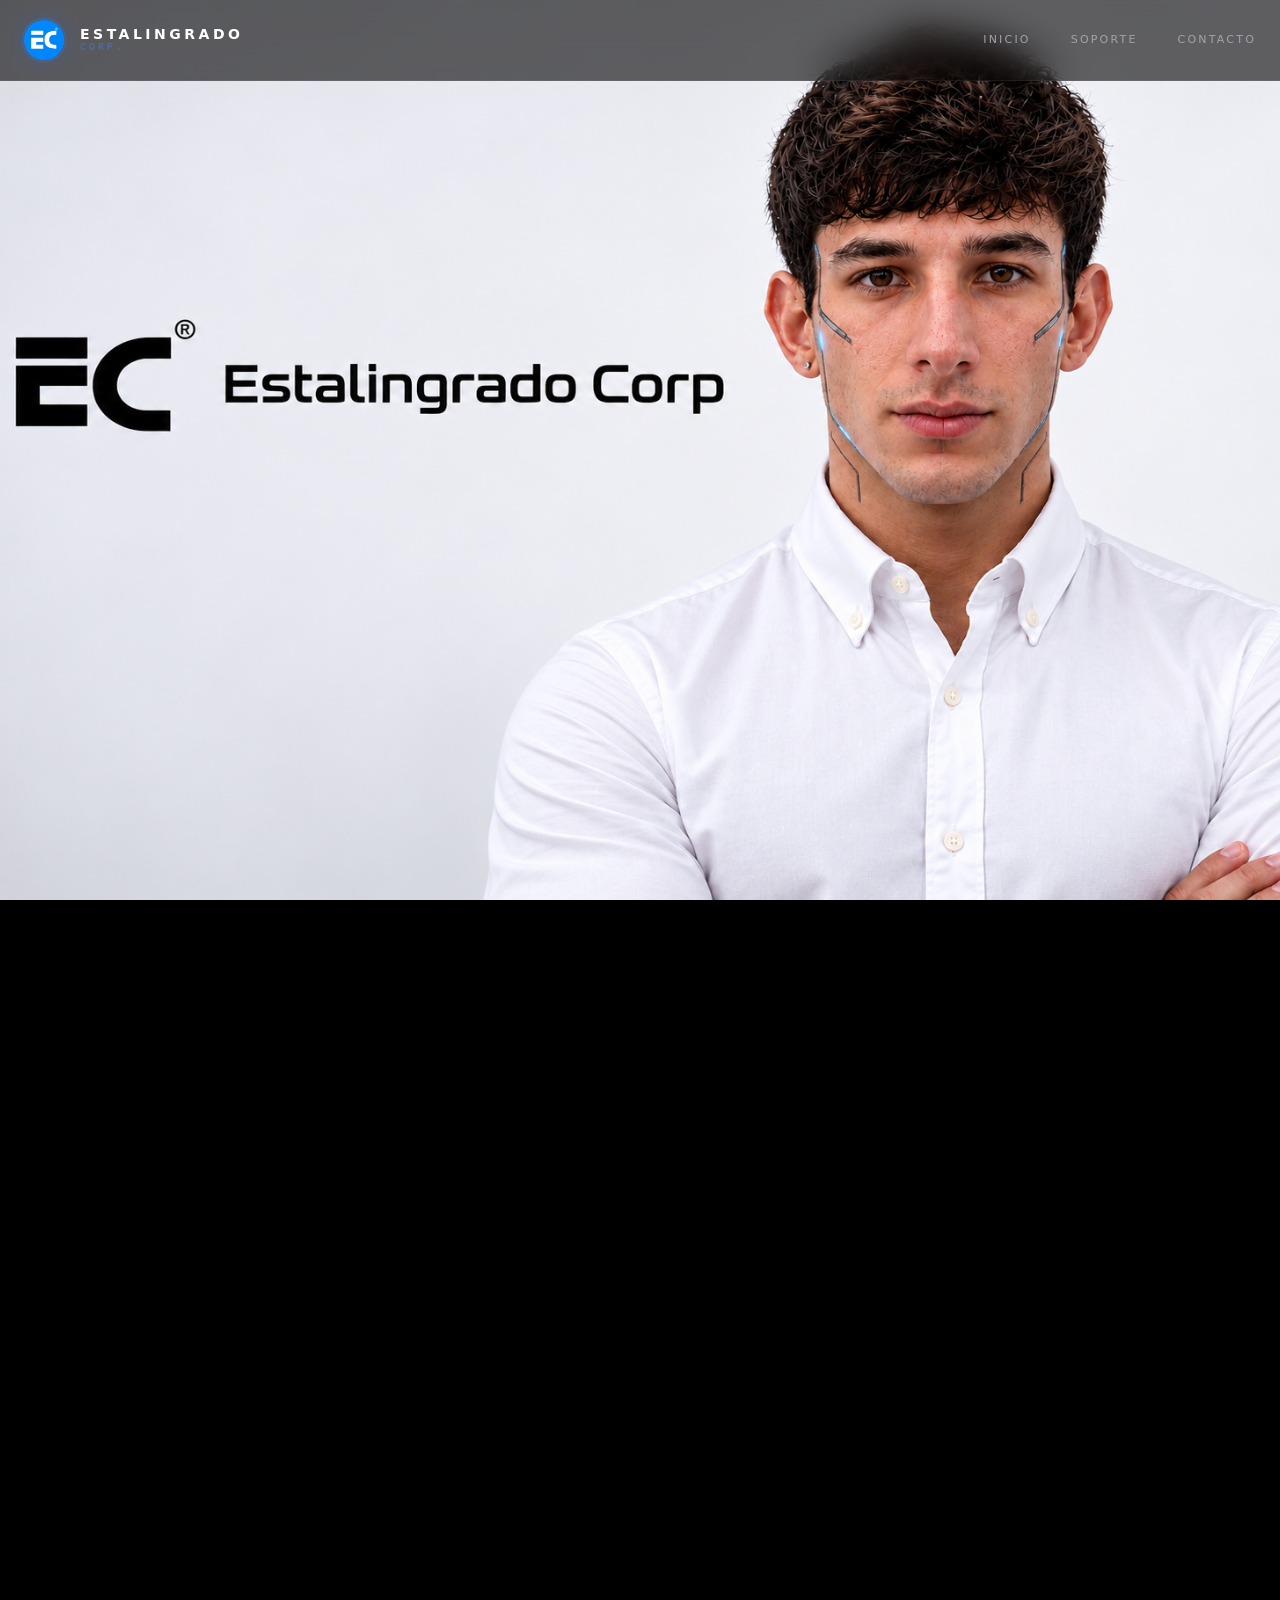
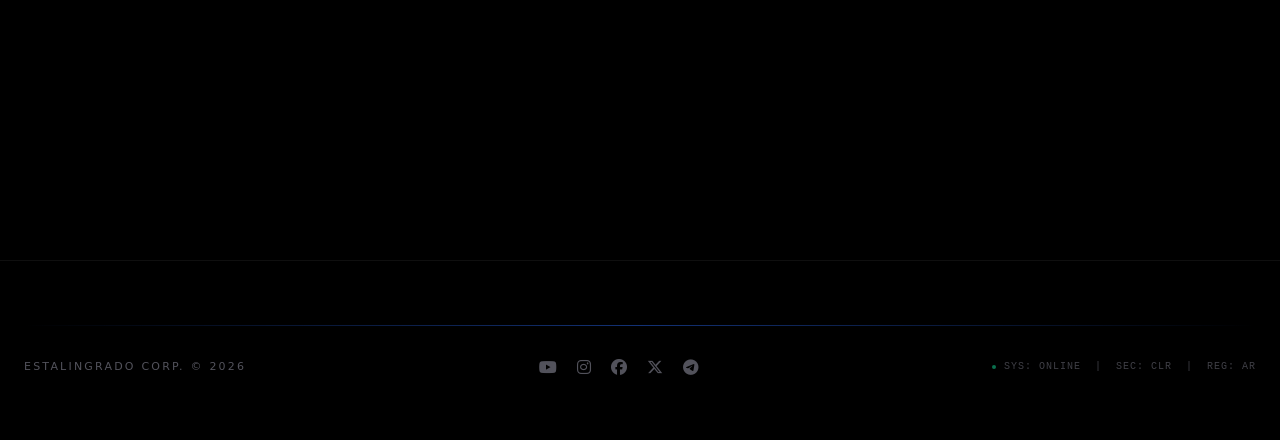
==== index.html @ 2437662f "Arreglar el banner en celular: menos recorte de la foto y sujeto centrado" ====
<!DOCTYPE html>
<html lang="es">
<head>
<meta charset="UTF-8">
<meta name="viewport" content="width=device-width, initial-scale=1.0">
<title>Estalingrado Corp — Recepción de clientes</title>
<meta name="description" content="Estalingrado Corp: servicio técnico informático, desarrollo de sitios web y soporte al cliente en Salta Capital, Argentina. Pedí ayuda o enviá tu consulta.">
<meta name="author" content="Estalingrado Corp">
<meta name="referrer" content="strict-origin-when-cross-origin">
<link rel="canonical" href="https://estalingradocorp.qzz.io/">
<meta property="og:type" content="website">
<meta property="og:site_name" content="Estalingrado Corp">
<meta property="og:locale" content="es_AR">
<meta property="og:title" content="Estalingrado Corp — Recepción de clientes">
<meta property="og:description" content="Servicio técnico informático, desarrollo de sitios web y soporte al cliente en Salta Capital, Argentina. Pedí ayuda o enviá tu consulta.">
<meta property="og:url" content="https://estalingradocorp.qzz.io/">
<meta property="og:image" content="https://estalingradocorp.qzz.io/imagen/portada/Retrato%20corporativo%20con%20implantes%20cibern%C3%A9ticos.png">
<meta property="og:image:width" content="1535">
<meta property="og:image:height" content="1024">
<meta property="og:image:alt" content="Retrato corporativo de Estalingrado Corp con implantes cibernéticos">
<meta name="twitter:card" content="summary_large_image">
<meta name="twitter:title" content="Estalingrado Corp — Recepción de clientes">
<meta name="twitter:description" content="Servicio técnico informático, desarrollo de sitios web y soporte al cliente en Salta Capital, Argentina.">
<meta name="twitter:image" content="https://estalingradocorp.qzz.io/imagen/portada/Retrato%20corporativo%20con%20implantes%20cibern%C3%A9ticos.png">
<meta http-equiv="Content-Security-Policy" content="default-src 'self'; img-src 'self' data:; style-src 'self' https://cdnjs.cloudflare.com https://fonts.googleapis.com; font-src https://cdnjs.cloudflare.com https://fonts.gstatic.com; script-src 'self'; connect-src 'self' https://*.supabase.co; object-src 'none'; frame-src 'none'; base-uri 'self'; form-action 'self'; upgrade-insecure-requests">
<link rel="icon" type="image/jpeg" href="assets/favicon.jpg">
<link rel="preload" as="image" href="imagen/portada/Retrato%20corporativo%20con%20implantes%20cibern%C3%A9ticos.png">
<link rel="preconnect" href="https://fonts.googleapis.com">
<link rel="preconnect" href="https://fonts.gstatic.com" crossorigin>
<link href="https://fonts.googleapis.com/css2?family=Inter:wght@200;300;400;500;600;700&family=JetBrains+Mono:wght@300;400;500&display=swap" rel="stylesheet">
<link rel="stylesheet" href="https://cdnjs.cloudflare.com/ajax/libs/font-awesome/6.5.1/css/all.min.css">
<link rel="stylesheet" href="css/styles.css">
</head>
<body>

<a class="skip-link" href="#contenido">Saltar al contenido</a>

<!-- Fondo dinámico: red de orbes flotantes (canvas decorativo) -->
<canvas id="fondo-particulas" aria-hidden="true"></canvas>

<!-- NAVBAR -->
<header class="navbar glass" id="navbar">
  <div class="container navbar__inner">
    <a href="https://estalingradocorp.github.io/EstalingradoCorp/index.html" class="brand" aria-label="Estalingrado Corp — Sitio oficial">
      <span class="brand__avatar">
        <img src="assets/logo.jpg" alt="" width="40" height="40">
      </span>
      <span class="brand__text">
        <span class="brand__name">Estalingrado</span>
        <span class="brand__suffix">Corp.</span>
      </span>
    </a>

    <nav class="nav-links" aria-label="Navegación principal">
      <a href="https://estalingradocorp.github.io/EstalingradoCorp/index.html" class="nav-links__item">Inicio</a>
      <a href="soporte.html" class="nav-links__item">Soporte</a>
      <a href="#contacto" class="nav-links__item">Contacto</a>
    </nav>

    <button class="nav-toggle" id="nav-toggle" type="button" aria-expanded="false" aria-controls="mobile-menu" aria-label="Abrir menú">
      <i class="fa-solid fa-bars" aria-hidden="true"></i>
    </button>
  </div>
</header>

<!-- MENÚ MÓVIL -->
<div class="mobile-menu" id="mobile-menu" hidden>
  <button class="mobile-menu__close" id="mobile-menu-close" type="button" aria-label="Cerrar menú">
    <i class="fa-solid fa-xmark" aria-hidden="true"></i>
  </button>
  <nav class="mobile-menu__links" aria-label="Navegación móvil">
    <a href="https://estalingradocorp.github.io/EstalingradoCorp/index.html" class="mobile-menu__link">Inicio</a>
    <a href="soporte.html" class="mobile-menu__link">Soporte</a>
    <a href="#contacto" class="mobile-menu__link">Contacto</a>
  </nav>
</div>

<main id="contenido">

  <!-- HERO: banner con la foto corporativa a pantalla completa -->
  <section class="hero hero--portada" id="inicio" aria-label="Estalingrado Corp">
    <h1 class="sr-only">Servicio técnico y sitios web — Estalingrado Corp</h1>
    <img
      class="hero__imagen"
      src="imagen/portada/Retrato%20corporativo%20con%20implantes%20cibern%C3%A9ticos.png"
      alt="Retrato corporativo de Estalingrado Corp con implantes cibernéticos"
      width="1535" height="1024"
      fetchpriority="high"
      decoding="async">
  </section>

  <!-- SOPORTE: la sección vive en su propia subpágina (soporte.html).
       Acá queda solo la banda de entrada. -->
  <section class="section" id="soporte" aria-label="Soporte al cliente">
    <div class="container container--narrow">
      <div class="soporte-cta reveal">
        <span class="soporte-cta__icon" aria-hidden="true"><i class="fa-solid fa-headset"></i></span>
        <p class="soporte-cta__texto">
          Consultas, incidencias o reclamos: escribinos y seguí tu solicitud desde la misma página.
        </p>
        <a href="soporte.html" class="btn btn--solid">
          Ir al soporte
          <i class="fa-solid fa-arrow-right btn__arrow" aria-hidden="true"></i>
        </a>
      </div>
    </div>
  </section>

  <!-- CONTACTO -->
  <section class="section" id="contacto" aria-labelledby="contacto-title">
    <div class="container container--narrow">
      <div class="section__head reveal">
        <p class="section__label"><span class="section__line" aria-hidden="true"></span>Contacto</p>
        <h2 class="section__title" id="contacto-title">Canales <span class="tg">oficiales</span></h2>
        <p class="section__desc">
          Estalingrado Corp · Salta Capital, Argentina (zona sur).
        </p>
      </div>

      <!-- Teléfono oficial: pendiente de que nos lo pase la empresa.
           El correo de soporte sí está verificado y publicado arriba. -->
      <!-- El formulario compartido se despliega al final de la sección
           #soporte (ver js/main.js). -->

      <ul class="contact-list reveal">
        <li class="contact-list__item">
          <span class="contact-list__icon" aria-hidden="true"><i class="fa-solid fa-envelope"></i></span>
          <div>
            <p class="contact-list__label">Soporte al cliente</p>
            <a class="contact-list__value" href="mailto:estalingradocorpsupport@protonmail.com">estalingradocorpsupport@protonmail.com</a>
          </div>
        </li>
        <li class="contact-list__item">
          <span class="contact-list__icon" aria-hidden="true"><i class="fa-brands fa-youtube"></i></span>
          <div>
            <p class="contact-list__label">YouTube</p>
            <a class="contact-list__value" href="https://www.youtube.com/@Estalingradocorp" target="_blank" rel="noopener">@Estalingradocorp</a>
          </div>
        </li>
        <li class="contact-list__item">
          <span class="contact-list__icon" aria-hidden="true"><i class="fa-brands fa-instagram"></i></span>
          <div>
            <p class="contact-list__label">Instagram</p>
            <a class="contact-list__value" href="https://www.instagram.com/nicotips27/" target="_blank" rel="noopener">@nicotips27</a>
          </div>
        </li>
        <li class="contact-list__item">
          <span class="contact-list__icon" aria-hidden="true"><i class="fa-brands fa-facebook"></i></span>
          <div>
            <p class="contact-list__label">Facebook</p>
            <a class="contact-list__value" href="https://web.facebook.com/estalingradocorp" target="_blank" rel="noopener">estalingradocorp</a>
          </div>
        </li>
        <li class="contact-list__item">
          <span class="contact-list__icon" aria-hidden="true"><i class="fa-brands fa-x-twitter"></i></span>
          <div>
            <p class="contact-list__label">X (Twitter)</p>
            <a class="contact-list__value" href="https://x.com/estalingrado27" target="_blank" rel="noopener">@estalingrado27</a>
          </div>
        </li>
        <li class="contact-list__item">
          <span class="contact-list__icon" aria-hidden="true"><i class="fa-brands fa-telegram"></i></span>
          <div>
            <p class="contact-list__label">Telegram</p>
            <a class="contact-list__value" href="https://t.me/estalingradocorp" target="_blank" rel="noopener">t.me/estalingradocorp</a>
          </div>
        </li>
      </ul>
    </div>
  </section>

</main>

<!-- FOOTER -->
<footer class="site-footer">
  <div class="container">
    <div class="glow-line" aria-hidden="true"></div>
    <div class="site-footer__inner">
      <p class="site-footer__copy">Estalingrado Corp. © <span id="year"></span></p>

      <div class="site-footer__social">
        <a class="sf--yt" href="https://www.youtube.com/@Estalingradocorp" target="_blank" rel="noopener" title="YouTube" aria-label="YouTube"><i class="fa-brands fa-youtube" aria-hidden="true"></i></a>
        <a class="sf--ig" href="https://www.instagram.com/nicotips27/" target="_blank" rel="noopener" title="Instagram" aria-label="Instagram"><i class="fa-brands fa-instagram" aria-hidden="true"></i></a>
        <a class="sf--fb" href="https://web.facebook.com/estalingradocorp" target="_blank" rel="noopener" title="Facebook" aria-label="Facebook"><i class="fa-brands fa-facebook" aria-hidden="true"></i></a>
        <a class="sf--x" href="https://x.com/estalingrado27" target="_blank" rel="noopener" title="X (Twitter)" aria-label="X (Twitter)"><i class="fa-brands fa-x-twitter" aria-hidden="true"></i></a>
        <a class="sf--tg" href="https://t.me/estalingradocorp" target="_blank" rel="noopener" title="Telegram" aria-label="Telegram"><i class="fa-brands fa-telegram" aria-hidden="true"></i></a>
      </div>

      <p class="site-footer__status">
        <span class="site-footer__status-dot" aria-hidden="true"></span>
        SYS: ONLINE&nbsp;&nbsp;|&nbsp;&nbsp;SEC: CLR&nbsp;&nbsp;|&nbsp;&nbsp;REG: AR
      </p>
    </div>
  </div>
</footer>

<script src="js/config.js"></script>
<script src="js/main.js"></script>
</body>
</html>
---- css/styles.css ----
/* =========================================================
   Estalingrado Corp — Recepción de clientes
   Tokens extraídos de la página institucional (auditoría Etapa 1)
   ========================================================= */

:root {
  /* Colores */
  --bg: #000;
  --surface: #050506;
  --text: #e5e7eb;
  --text-strong: #fff;
  --text-muted: #a1a1aa;
  --text-dim: #71717a;
  --text-faint: #52525b;
  --blue-300: #93c5fd;
  --blue-400: #60a5fa;
  --blue-500: #3b82f6;
  --blue-600: #2563eb;
  --blue-700: #1d4ed8;
  --emerald-500: #10b981;
  --gradient-tg: linear-gradient(135deg, #60a5fa, #2563eb, #1d4ed8);

  /* Superficies y bordes */
  --glass-bg: rgba(0, 0, 0, .6);
  --card-bg: rgba(255, 255, 255, .02);
  --card-border: rgba(255, 255, 255, .05);
  --border-soft: rgba(255, 255, 255, .06);
  --glow-blue: rgba(37, 99, 235, .3);

  /* Tipografía */
  --font-sans: 'Inter', ui-sans-serif, system-ui, -apple-system, sans-serif;
  --font-mono: 'JetBrains Mono', ui-monospace, 'SFMono-Regular', Consolas, monospace;

  /* Medidas */
  --container: 1400px;
  --radius-card: 16px;
  --nav-height: 80px;
  --section-space: 7rem;

  /* Efectos */
  --ease: cubic-bezier(.16, 1, .3, 1);
  --transition: .35s var(--ease);
  --shadow-card: 0 20px 60px -15px rgba(37, 99, 235, .1);
}

/* ---------- Base ---------- */

*, *::before, *::after { box-sizing: border-box; }

html {
  scroll-behavior: smooth;
  scroll-padding-top: calc(var(--nav-height) + 1rem);
}

body {
  margin: 0;
  background: var(--bg);
  color: var(--text);
  font-family: var(--font-sans);
  font-weight: 300;
  line-height: 1.6;
  -webkit-font-smoothing: antialiased;
  overflow-x: hidden;
}

img { display: block; max-width: 100%; }

a { color: inherit; text-decoration: none; }

h1, h2, h3 {
  color: var(--text-strong);
  font-weight: 300;
  letter-spacing: -.02em;
  line-height: 1.1;
  margin: 0;
}

p { margin: 0; }

/* El atributo `hidden` siempre gana. Varios componentes definen su propio
   `display` (.stepper es flex, .btn es inline-flex) y, por orden de reglas,
   anulaban el `[hidden]` del navegador: el stepper se veía antes de iniciar
   la solicitud y el botón "Nueva solicitud" quedaba a la vista. */
[hidden] { display: none !important; }

::selection { background: var(--blue-600); color: #fff; }

::-webkit-scrollbar { width: 6px; }
::-webkit-scrollbar-track { background: var(--bg); }
::-webkit-scrollbar-thumb { background: var(--blue-900, #1e3a8a); border-radius: 3px; }
::-webkit-scrollbar-thumb:hover { background: var(--blue-600); }

:focus-visible {
  outline: 2px solid var(--blue-500);
  outline-offset: 3px;
  border-radius: 2px;
}

.skip-link {
  position: absolute;
  top: -100%;
  left: 1rem;
  z-index: 100;
  padding: .75rem 1.25rem;
  background: var(--blue-600);
  color: #fff;
  font-family: var(--font-mono);
  font-size: .75rem;
  text-transform: uppercase;
  letter-spacing: .15em;
  transition: top .25s var(--ease);
}

.skip-link:focus { top: 1rem; }

.container {
  width: 100%;
  max-width: var(--container);
  margin-inline: auto;
  padding-inline: 1.5rem;
}

.container--narrow { max-width: 960px; }

/* Contenido solo para lectores de pantalla (título del hero sin texto visible) */
.sr-only {
  position: absolute;
  width: 1px;
  height: 1px;
  margin: -1px;
  padding: 0;
  overflow: hidden;
  clip-path: inset(50%);
  white-space: nowrap;
  border: 0;
}

/* ---------- Utilidades visuales ---------- */

.tg {
  background: var(--gradient-tg);
  -webkit-background-clip: text;
  background-clip: text;
  -webkit-text-fill-color: transparent;
  color: transparent;
  font-weight: 500;
}

.glass {
  background: var(--glass-bg);
  backdrop-filter: blur(20px);
  -webkit-backdrop-filter: blur(20px);
}

.glow-line {
  height: 1px;
  background: linear-gradient(90deg, transparent, rgba(37, 99, 235, .5), transparent);
}

/* Fondo radial del hero (patrón institucional .bgh) */
.bgh {
  background:
    radial-gradient(ellipse 80% 50% at 50% -20%, rgba(37, 99, 235, .15), transparent),
    radial-gradient(ellipse 60% 40% at 80% 100%, rgba(30, 58, 138, .08), transparent);
}

/* ---------- Fondo dinámico: red de orbes flotantes ---------- */

#fondo-particulas {
  position: fixed;
  inset: 0;
  width: 100%;
  height: 100%;
  z-index: -1;
  pointer-events: none;
}

/* Reveal on scroll */
.reveal {
  opacity: 0;
  transform: translateY(30px);
  transition: opacity .8s var(--ease), transform .8s var(--ease);
}

.reveal.visible {
  opacity: 1;
  transform: translateY(0);
}

/* Entrada suave reutilizable: pasos del formulario, avisos, errores y el
   bloque del formulario al cambiar de sección. Corta y discreta. */
@keyframes fade-up {
  from { opacity: 0; transform: translateY(8px); }
  to { opacity: 1; transform: translateY(0); }
}

/* ---------- Navbar ---------- */

.navbar {
  position: fixed;
  inset: 0 0 auto 0;
  z-index: 50;
  border-bottom: 1px solid var(--border-soft);
}

.navbar__inner {
  display: flex;
  align-items: center;
  justify-content: space-between;
  height: var(--nav-height);
}

.brand {
  display: flex;
  align-items: center;
  gap: 1rem;
}

.brand__avatar {
  position: relative;
  display: block;
  width: 40px;
  height: 40px;
  transition: transform .3s var(--ease);
}

.brand:hover .brand__avatar { transform: scale(1.06); }

.brand__avatar img {
  width: 40px;
  height: 40px;
  object-fit: cover;
  border-radius: 50%;
  box-shadow: 0 0 20px var(--glow-blue);
}

.brand__avatar::after {
  content: '';
  position: absolute;
  inset: 0;
  border: 1px solid rgba(59, 130, 246, .3);
  border-radius: 50%;
  transform: scale(1.1);
}

.brand__text {
  display: flex;
  flex-direction: column;
  line-height: 1.2;
}

.brand__name {
  color: var(--text-strong);
  font-size: .875rem;
  font-weight: 600;
  letter-spacing: .25em;
  text-transform: uppercase;
}

.brand__suffix {
  color: rgba(59, 130, 246, .6);
  font-family: var(--font-mono);
  font-size: .625rem;
  letter-spacing: .3em;
  text-transform: uppercase;
}

.nav-links {
  display: flex;
  gap: 2.5rem;
}

.nav-links__item {
  position: relative;
  font-size: .6875rem;
  font-weight: 500;
  letter-spacing: .2em;
  text-transform: uppercase;
  color: var(--text-muted);
  transition: color .25s ease;
}

.nav-links__item:hover,
.nav-links__item[aria-current="true"] { color: var(--text-strong); }

/* Subrayado que crece desde la izquierda al pasar el puntero */
.nav-links__item::after {
  content: '';
  position: absolute;
  left: 0;
  right: 0;
  bottom: -.4rem;
  height: 1px;
  background: var(--blue-500);
  transform: scaleX(0);
  transform-origin: left;
  transition: transform .3s var(--ease);
}

.nav-links__item:hover::after,
.nav-links__item[aria-current="true"]::after { transform: scaleX(1); }

.nav-toggle {
  display: none;
  padding: .5rem;
  background: none;
  border: 0;
  color: var(--text-muted);
  font-size: 1.25rem;
  cursor: pointer;
  transition: color .25s ease;
}

.nav-toggle:hover { color: var(--text-strong); }

/* Menú móvil */

.mobile-menu {
  position: fixed;
  inset: 0;
  z-index: 60;
  display: flex;
  flex-direction: column;
  align-items: center;
  justify-content: center;
  gap: 2rem;
  background: rgba(0, 0, 0, .95);
  backdrop-filter: blur(20px);
  -webkit-backdrop-filter: blur(20px);
  animation: menu-in .3s var(--ease);
}

@keyframes menu-in {
  from { opacity: 0; }
}

.mobile-menu[hidden] { display: none; }

.mobile-menu__close {
  position: absolute;
  top: 1.5rem;
  right: 1.5rem;
  padding: .5rem;
  background: none;
  border: 0;
  color: var(--text-muted);
  font-size: 1.5rem;
  cursor: pointer;
  transition: color .25s ease;
}

.mobile-menu__close:hover { color: var(--text-strong); }

.mobile-menu__links {
  display: flex;
  flex-direction: column;
  align-items: center;
  gap: 2rem;
  animation: menu-links .35s var(--ease) .05s backwards;
}

@keyframes menu-links {
  from { opacity: 0; transform: translateY(10px); }
}

.mobile-menu__link {
  font-size: 1.5rem;
  font-weight: 300;
  letter-spacing: .1em;
  color: var(--text-strong);
  transition: color .25s ease;
}

.mobile-menu__link:hover { color: var(--blue-400); }

/* ---------- Hero: banner con la foto a pantalla completa ---------- */

/* Sin texto ni capas encima: la foto ocupa todo el banner (alto de la ventana)
   y se recorta con object-fit: cover. La navbar glass queda flotando arriba. */
.hero {
  position: relative;
  height: 100vh;
  height: 100dvh;
  min-height: 100vh;
  min-height: 100dvh;
  overflow: hidden;
  background: var(--bg);
}

.hero__imagen {
  position: absolute;
  inset: 0;
  width: 100%;
  height: 100%;
  object-fit: cover;
  object-position: center;
}

/* ---------- Botones ---------- */

.btn {
  display: inline-flex;
  align-items: center;
  justify-content: center;
  gap: .75rem;
  min-height: 3.25rem;
  padding: 1rem 2rem;
  border: 1px solid transparent;
  border-radius: 10px;
  font-size: .75rem;
  font-weight: 600;
  letter-spacing: .18em;
  line-height: 1.1;
  text-align: center;
  text-transform: uppercase;
  transition: border-color .3s ease, color .3s ease, background .3s ease,
    box-shadow .3s ease, transform .3s var(--ease);
}

.btn--outline {
  border-color: #52525b;
  background: rgba(255, 255, 255, .03);
  color: #e4e4e7;
}

.btn--outline:hover {
  border-color: rgba(59, 130, 246, .65);
  background: rgba(59, 130, 246, .12);
  color: #fff;
}

.btn__arrow {
  font-size: .625rem;
  transition: transform .3s var(--ease);
}

.btn:hover .btn__arrow { transform: translateX(4px); }

/* Respuesta táctil discreta al presionar */
.btn:active { transform: translateY(0) scale(.98); }

/* El foco global redondea a 2px: los botones mantienen su radio. */
.btn:focus-visible { border-radius: 10px; }

/* ---------- Secciones ---------- */

.section {
  position: relative;
  padding-block: var(--section-space);
}

.section--grid::before {
  content: '';
  position: absolute;
  inset: 0;
  background-image:
    linear-gradient(rgba(255, 255, 255, .02) 1px, transparent 1px),
    linear-gradient(90deg, rgba(255, 255, 255, .02) 1px, transparent 1px);
  background-size: 60px 60px;
  opacity: .5;
  pointer-events: none;
}

.section--grid .container { position: relative; }

.section__head { margin-bottom: 4rem; max-width: 40rem; }

.section__label {
  display: flex;
  align-items: center;
  gap: .75rem;
  margin-bottom: 1.5rem;
  color: var(--blue-400);
  font-family: var(--font-mono);
  font-size: .6875rem;
  letter-spacing: .2em;
  text-transform: uppercase;
}

.section__line {
  width: 32px;
  height: 1px;
  background: var(--blue-500);
}

.section__title {
  font-size: clamp(2.25rem, 5vw, 3rem);
  margin-bottom: 1rem;
}

.section__desc {
  color: var(--text-muted);
  font-weight: 300;
  line-height: 1.7;
}

/* ---------- Tarjetas de servicio ---------- */

.cards {
  display: grid;
  grid-template-columns: repeat(auto-fit, minmax(280px, 1fr));
  gap: 1.5rem;
}

.card {
  position: relative;
  overflow: hidden;
  padding: 2.5rem;
  background: var(--card-bg);
  backdrop-filter: blur(10px);
  -webkit-backdrop-filter: blur(10px);
  border: 1px solid var(--card-border);
  border-radius: var(--radius-card);
  transition: transform .5s var(--ease), border-color .5s var(--ease), box-shadow .5s var(--ease);
}

.card::before {
  content: '';
  position: absolute;
  top: 0;
  left: -100%;
  width: 100%;
  height: 100%;
  background: linear-gradient(90deg, transparent, rgba(37, 99, 235, .04), transparent);
  transition: left .7s ease;
}

.card:hover {
  transform: translateY(-4px);
  border-color: rgba(37, 99, 235, .25);
  box-shadow: var(--shadow-card);
}

.card:hover::before { left: 100%; }

.card__icon {
  display: flex;
  align-items: center;
  justify-content: center;
  width: 56px;
  height: 56px;
  margin-bottom: 2rem;
  background: rgba(59, 130, 246, .05);
  border: 1px solid rgba(59, 130, 246, .12);
  border-radius: 12px;
  color: var(--blue-500);
  font-size: 1.35rem;
  transition: transform .5s var(--ease), color .5s var(--ease);
}

.card:hover .card__icon {
  transform: scale(1.06) rotate(-5deg);
  color: var(--blue-400);
}

.card__title {
  font-size: 1.25rem;
  font-weight: 500;
  margin-bottom: .75rem;
}

.card__text {
  color: var(--text-muted);
  font-size: .9375rem;
  font-weight: 300;
  line-height: 1.7;
  margin-bottom: 1.5rem;
}

.card__link {
  display: inline-flex;
  align-items: center;
  gap: .5rem;
  color: rgba(96, 165, 250, .7);
  font-family: var(--font-mono);
  font-size: .6875rem;
  letter-spacing: .15em;
  text-transform: uppercase;
  transition: color .3s ease;
}

.card__link i { font-size: .5rem; transition: transform .3s var(--ease); }

.card__link:hover { color: var(--blue-400); }
.card__link:hover i { transform: translateX(4px); }

/* ---------- Contacto ---------- */

.contact-list {
  display: grid;
  grid-template-columns: repeat(auto-fit, minmax(240px, 1fr));
  gap: 1rem;
  padding: 0;
  margin: 0;
  list-style: none;
}

.contact-list__item {
  display: flex;
  align-items: center;
  gap: 1rem;
  padding: 1.25rem 1.5rem;
  background: var(--card-bg);
  border: 1px solid var(--card-border);
  border-radius: 12px;
  transition: border-color .4s ease, background .4s ease, transform .3s var(--ease);
}

.contact-list__item:hover {
  border-color: rgba(37, 99, 235, .25);
  background: rgba(37, 99, 235, .03);
  transform: translateY(-2px);
}

.contact-list__icon {
  display: flex;
  align-items: center;
  justify-content: center;
  width: 40px;
  height: 40px;
  flex-shrink: 0;
  background: rgba(59, 130, 246, .08);
  border: 1px solid rgba(59, 130, 246, .18);
  border-radius: 10px;
  color: var(--blue-400);
}

.contact-list__label {
  color: var(--text-dim);
  font-family: var(--font-mono);
  font-size: .625rem;
  letter-spacing: .2em;
  text-transform: uppercase;
}

.contact-list__value {
  color: var(--text);
  font-size: .875rem;
  overflow-wrap: anywhere;
  transition: color .25s ease;
}

.contact-list__value:hover { color: var(--blue-400); }

.btn--solid {
  background: var(--text-strong);
  border-color: var(--text-strong);
  color: #000;
  font-weight: 700;
  box-shadow: 0 8px 20px rgba(0, 0, 0, .35);
}

.btn--solid:hover {
  background: #fff;
  border-color: #fff;
  color: #000;
  transform: translateY(-1px);
  box-shadow: 0 12px 26px rgba(0, 0, 0, .45);
}

.btn:disabled,
.btn[aria-disabled="true"] {
  cursor: not-allowed;
  pointer-events: none;
}

.btn--solid:disabled,
.btn--solid[aria-disabled="true"] {
  background: #3f3f46;
  border-color: #3f3f46;
  color: #d4d4d8;
  box-shadow: none;
}

.btn--outline:disabled,
.btn--outline[aria-disabled="true"] {
  border-color: #3f3f46;
  background: transparent;
  color: #71717a;
}

/* ---------- Soporte ---------- */

.soporte-steps {
  display: grid;
  grid-template-columns: repeat(auto-fit, minmax(240px, 1fr));
  gap: 1.5rem;
  padding: 0;
  margin: 0 0 3rem;
  list-style: none;
}

.soporte-steps__item {
  display: flex;
  gap: .875rem;
  padding-top: 1.25rem;
  border-top: 1px solid rgba(59, 130, 246, .35);
}

.soporte-steps__num {
  flex-shrink: 0;
  font-family: var(--font-mono);
  font-size: .75rem;
  letter-spacing: .1em;
  color: var(--blue-400);
  line-height: 1.7;
}

.soporte-steps__titulo {
  margin-bottom: .375rem;
  font-size: .9375rem;
  font-weight: 600;
  color: var(--text-strong);
}

.soporte-steps__texto {
  font-size: .875rem;
  line-height: 1.7;
  color: var(--text-muted);
}

.soporte-canales {
  display: flex;
  flex-wrap: wrap;
  align-items: center;
  justify-content: space-between;
  gap: 1.5rem;
  margin-top: 3rem;
}

/* Banda de entrada al soporte, en la página principal */
.soporte-cta {
  display: flex;
  flex-wrap: wrap;
  align-items: center;
  gap: 1.25rem;
  padding: 1.5rem 1.75rem;
  background: var(--card-bg);
  border: 1px solid var(--card-border);
  border-radius: var(--radius-card);
  transition: border-color var(--transition), background var(--transition);
}

.soporte-cta:hover {
  border-color: rgba(59, 130, 246, .45);
  background: rgba(59, 130, 246, .05);
}

.soporte-cta__icon {
  display: grid;
  place-items: center;
  flex: 0 0 auto;
  width: 2.75rem;
  height: 2.75rem;
  border-radius: 12px;
  background: rgba(37, 99, 235, .14);
  border: 1px solid rgba(59, 130, 246, .3);
  color: var(--blue-400);
  font-size: 1.125rem;
}

.soporte-cta__texto {
  flex: 1 1 18rem;
  color: var(--text-muted);
  font-size: .95rem;
}

.soporte-cta .btn { flex: 0 0 auto; }


.soporte-canales .contact-list { flex: 1 1 22rem; }

/* ---------- Formulario compartido por sección ---------- */

/* El formulario es uno solo: el JS lo mueve al slot de #soporte. Con
   contenido, ese slot separa el formulario de los pasos y canales de arriba. */
.slot-form:not(:empty) { margin-top: clamp(2rem, 4vw, 3rem); }

.bloque-formulario.entrando { animation: fade-up .45s var(--ease); }

/* ---------- Solicitud: stepper ---------- */

.stepper {
  display: flex;
  flex-wrap: wrap;
  gap: 2rem;
  padding: 0;
  margin: 0 0 2rem;
  list-style: none;
}

.stepper__item {
  padding-bottom: .6rem;
  border-bottom: 2px solid var(--border-soft);
  color: var(--text-faint);
  font-family: var(--font-mono);
  font-size: .75rem;
  font-weight: 500;
  letter-spacing: .14em;
  text-transform: uppercase;
  transition: color .3s ease, border-color .3s ease;
}

.stepper__num { color: var(--text-faint); margin-right: .4rem; }

.stepper__item.is-done { color: var(--text-muted); border-bottom-color: rgba(255, 255, 255, .15); }

.stepper__item.is-active { color: var(--blue-400); border-bottom-color: var(--blue-600); font-weight: 700; }
.stepper__item.is-active .stepper__num { color: var(--blue-500); }

/* ---------- Recepción: flujo ---------- */

.flow {
  padding: clamp(1.5rem, 4vw, 3rem);
  background: var(--card-bg);
  backdrop-filter: blur(10px);
  -webkit-backdrop-filter: blur(10px);
  border: 1px solid var(--card-border);
  border-radius: var(--radius-card);
}

.flow__paso {
  min-width: 0;
  padding: 0;
  margin: 0;
  border: 0;
}

.flow__paso[hidden] { display: none; }

/* Cada paso entra con un desplazamiento mínimo al pasar de uno a otro */
.flow__paso:not([hidden]) { animation: fade-up .35s var(--ease); }

.flow__paso:focus { outline: none; }

.flow__titulo {
  padding: 0;
  margin-bottom: 1.25rem;
  color: var(--text-strong);
  font-size: 1.375rem;
  font-weight: 400;
  letter-spacing: -.015em;
  line-height: 1.2;
}

.flow__nota {
  margin: -.5rem 0 2.25rem;
  color: var(--text-muted);
  font-size: .875rem;
  line-height: 1.5;
}

.flow__subtitulo {
  display: flex;
  align-items: center;
  gap: .875rem;
  margin: 0 0 1.5rem;
  color: var(--text-strong);
  font-size: .9375rem;
  font-weight: 500;
  letter-spacing: -.005em;
}

.flow__subtitulo::after {
  content: "";
  flex: 1;
  height: 1px;
  background: var(--border-soft);
}

.flow__subtitulo--sep {
  padding-top: 1.75rem;
  margin-top: .25rem;
  border-top: 1px dashed var(--border-soft);
}

.flow__actions {
  display: flex;
  flex-wrap: wrap;
  justify-content: flex-end;
  gap: .875rem;
  margin-top: 2rem;
}

.flow__actions .btn { min-width: 11rem; }

.flow .btn {
  min-height: 3.25rem;
  font-size: .8125rem;
}

/* Campos del formulario */

.field { margin-bottom: 1.75rem; }

.field-group {
  display: grid;
  gap: 1.75rem;
  padding-top: 1.75rem;
  margin-top: .25rem;
  border-top: 1px dashed var(--border-soft);
}

.field-group[hidden] { display: none; }

.field__label {
  display: block;
  margin-bottom: .65rem;
  color: var(--text-muted);
  font-size: .8125rem;
  font-weight: 600;
  letter-spacing: .1em;
  text-transform: uppercase;
}

.field__req { color: var(--blue-400); }

.field__optional {
  color: var(--text-dim);
  font-family: var(--font-mono);
  font-size: .6875rem;
  letter-spacing: .1em;
}

.field__control {
  display: block;
  width: 100%;
  min-height: 3rem;
  padding: .85rem 0;
  background: transparent;
  border: 0;
  border-bottom: 1px solid #3f3f46;
  color: var(--text-strong);
  font-family: var(--font-sans);
  font-size: 1rem;
  font-weight: 400;
  line-height: 1.5;
  transition: border-color .3s ease;
}

.field__control::placeholder { color: #71717a; }

select.field__control {
  padding-right: 1.5rem;
  appearance: none;
  cursor: pointer;
  background-image: url("data:image/svg+xml,%3Csvg xmlns='http://www.w3.org/2000/svg' width='10' height='6' fill='none'%3E%3Cpath d='M1 1l4 4 4-4' stroke='%2371717a' stroke-width='1.5'/%3E%3C/svg%3E");
  background-repeat: no-repeat;
  background-position: right .25rem center;
}

select.field__control option { background: var(--surface); color: var(--text); }

.field__control--area { resize: vertical; min-height: 8.5rem; }

.field__control:hover { border-bottom-color: #52525b; }

.field__control:focus { border-bottom-color: var(--blue-500); }

.field__control[aria-invalid="true"] { border-bottom-color: #f87171; }

.field__hint {
  margin-top: .5rem;
  color: var(--text-muted);
  font-size: .8125rem;
  line-height: 1.55;
}

.field__error {
  margin-top: .5rem;
  color: #f87171;
  font-size: .875rem;
  font-weight: 500;
  line-height: 1.5;
}

.field__error[hidden] { display: none; }

.field__error:not([hidden]) { animation: fade-up .25s ease; }

/* Revisión de la solicitud */

.resumen {
  margin: 0;
}

.resumen__row {
  display: grid;
  grid-template-columns: minmax(10rem, 14rem) 1fr;
  gap: .5rem 1.5rem;
  padding-block: 1rem;
  border-bottom: 1px solid var(--border-soft);
}

.resumen__row:first-child { border-top: 1px solid var(--border-soft); }

.resumen__dt {
  color: var(--text-dim);
  font-family: var(--font-mono);
  font-size: .75rem;
  letter-spacing: .1em;
  text-transform: uppercase;
}

.resumen__dd {
  margin: 0;
  color: var(--text-strong);
  font-size: 1rem;
  font-weight: 400;
  line-height: 1.6;
  white-space: pre-wrap;
  overflow-wrap: anywhere;
}

/* Estado del envío */

.status {
  display: flex;
  gap: 1rem;
  padding: 1.25rem 1.5rem;
  margin-top: 2rem;
  border: 1px solid rgba(245, 158, 11, .3);
  border-radius: 12px;
  background: rgba(245, 158, 11, .06);
}

.status[hidden] { display: none; }

.status:not([hidden]) { animation: fade-up .3s ease; }

.status__icon {
  color: #f59e0b;
  font-size: 1rem;
  line-height: 1.6;
}

.status__titulo {
  color: var(--text-strong);
  font-size: .9375rem;
  font-weight: 600;
  margin-bottom: .35rem;
}

.status__texto {
  color: var(--text-muted);
  font-size: .9375rem;
  font-weight: 400;
  line-height: 1.65;
}

.status--ok {
  border-color: rgba(16, 185, 129, .35);
  background: rgba(16, 185, 129, .07);
}

.status--ok .status__icon { color: #34d399; }

.status--error {
  border-color: rgba(248, 113, 113, .4);
  background: rgba(248, 113, 113, .07);
}

.status--error .status__icon { color: #f87171; }

/* Trampa anti-bot: fuera de pantalla, invisible para personas */
.hp {
  position: absolute;
  left: -9999px;
  width: 1px;
  height: 1px;
  overflow: hidden;
}

.flow__privacidad {
  margin-top: 1rem;
  color: var(--text-faint);
  font-size: .8125rem;
  line-height: 1.5;
}

/* ---------- Footer ---------- */

.site-footer {
  border-top: 1px solid var(--border-soft);
  padding-block: 4rem;
}

.site-footer .glow-line { margin-bottom: 2rem; }

.site-footer__inner {
  display: flex;
  flex-wrap: wrap;
  align-items: center;
  justify-content: space-between;
  gap: 1.5rem;
}

.site-footer__copy {
  color: var(--text-faint);
  font-size: .6875rem;
  letter-spacing: .2em;
  text-transform: uppercase;
}

.site-footer__social {
  display: flex;
  gap: 1.25rem;
}

.site-footer__social a {
  display: inline-flex;
  color: var(--text-faint);
  transition: color .25s ease, transform .25s var(--ease);
}

.site-footer__social a:hover {
  color: var(--text-strong);
  transform: translateY(-2px);
}

.site-footer__social .sf--yt:hover { color: #ef4444; }
.site-footer__social .sf--ig:hover { color: #e1306c; }
.site-footer__social .sf--fb:hover { color: #2563eb; }
.site-footer__social .sf--tg:hover { color: var(--blue-400); }

.site-footer__status {
  display: flex;
  align-items: center;
  gap: .5rem;
  color: #3f3f46;
  font-family: var(--font-mono);
  font-size: .625rem;
  letter-spacing: .1em;
}

.site-footer__status-dot {
  width: 4px;
  height: 4px;
  border-radius: 50%;
  background: rgba(16, 185, 129, .6);
}

/* ---------- Responsive ---------- */

/* ---------- Subpágina de soporte: link de vuelta ---------- */

/* Link de vuelta: marca que esta página es una subpágina */
.volver {
  display: inline-flex;
  align-items: center;
  gap: .55rem;
  margin-bottom: 2rem;
  color: var(--text-muted);
  font-family: var(--font-mono);
  font-size: .6875rem;
  letter-spacing: .18em;
  text-transform: uppercase;
  transition: color var(--transition);
}

.volver:hover { color: var(--blue-400); }

.volver i { transition: transform var(--transition); }

.volver:hover i { transform: translateX(-4px); }

/* ---------- Preguntas frecuentes: acordeón en tarjetas ---------- */

.faq {
  display: grid;
  gap: .75rem;
}

.faq__item {
  position: relative;
  overflow: hidden;
  background: var(--card-bg);
  border: 1px solid var(--card-border);
  border-radius: var(--radius-card);
  transition: border-color var(--transition), background var(--transition);
}

.faq__item:hover {
  border-color: rgba(59, 130, 246, .45);
}

.faq__item.is-open {
  border-color: var(--blue-400);
  background: rgba(96, 165, 250, .1);
}

.faq__trigger {
  width: 100%;
  display: flex;
  align-items: center;
  justify-content: space-between;
  gap: .75rem;
  padding: 1rem 1.25rem;
  background: transparent;
  border: 0;
  border-radius: 0;
  cursor: pointer;
  text-align: left;
  font-family: var(--font-sans);
  font-size: 1rem;
  font-weight: 600;
  color: var(--text-strong);
  transition: background var(--transition), color var(--transition);
}

.faq__trigger:hover {
  background: rgba(59, 130, 246, .07);
}

.faq__pregunta {
  font-weight: 600;
}

.faq__chevron {
  font-size: .65rem;
  color: var(--blue-500);
  transition: transform var(--transition), color var(--transition);
}

.faq__trigger[aria-expanded="true"] .faq__chevron {
  transform: rotate(90deg);
  color: var(--blue-400);
}

.faq__respuesta {
  max-height: 0;
  overflow: hidden;
  padding: 0 1.25rem;
  color: var(--text-muted);
  font-size: .95rem;
  line-height: 1.6;
  opacity: 0;
  transition: max-height var(--transition) var(--ease), padding-bottom var(--transition) var(--ease), opacity var(--transition) var(--ease);
}

.faq__trigger[aria-expanded="true"] + .faq__respuesta {
  max-height: 40rem;
  padding-bottom: 1.5rem;
  opacity: 1;
}

.faq__respuesta p {
  margin: 0;
}

@media (max-width: 768px) {
  :root {
    --section-space: 4.5rem;
    --nav-height: 64px;
  }

  /* Banner en celular: las fotos son apaisadas (1535x1024) y a pantalla
     completa en vertical se recortaba casi el 70% del ancho, con las
     personas cortadas en los bordes. En celular el banner baja a
     proporcion 4/5 (se ve mas de la mitad de la foto, de punta a punta
     en vertical) y el recorte se centra en el sujeto de cada pagina. */
  .hero {
    height: auto;
    min-height: 0;
    aspect-ratio: 4 / 5;
  }

  .hero--portada .hero__imagen { object-position: 92% center; }
  .hero--equipo .hero__imagen { object-position: 100% center; }

  .nav-links { display: none; }
  .nav-toggle { display: block; }

  .card { padding: 1.75rem; }

  /* Banda de entrada: en el celu se apila y el boton ocupa todo el ancho */
  .soporte-cta {
    flex-direction: column;
    align-items: stretch;
    gap: 1rem;
    padding: 1.25rem;
  }

  .soporte-cta__icon {
    align-self: flex-start;
    width: 2.5rem;
    height: 2.5rem;
  }

  .soporte-cta__texto {
    flex: 0 0 auto;
    font-size: .9375rem;
  }

  .soporte-cta .btn { width: 100%; }

  /* Canales de soporte: la lista arriba y el boton a todo el ancho */
  .soporte-canales {
    flex-direction: column;
    align-items: stretch;
    gap: 1.25rem;
  }

  .soporte-canales .contact-list { flex: 0 0 auto; }

  .soporte-canales .btn { width: 100%; }

  /* Link de vuelta: area de toque mas comoda con el dedo */
  .volver {
    min-height: 2.75rem;
    padding: .5rem 0;
    margin-bottom: 1.25rem;
  }

  /* Correo y enlaces de contacto: que se puedan tocar con el dedo */
  .contact-list__value {
    display: inline-flex;
    align-items: center;
    min-height: 2.75rem;
  }

  /* Enlaces del menu movil: area de toque comoda */
  .mobile-menu__link { padding: .5rem 1rem; }

  /* Iconos del footer: area de toque minima para el dedo */
  .site-footer__social a {
    min-width: 2.75rem;
    min-height: 2.75rem;
    align-items: center;
    justify-content: center;
  }

  /* Stepper: tres columnas iguales, sin que el paso largo apriete al resto */
  .stepper {
    display: grid;
    grid-template-columns: repeat(3, minmax(0, 1fr));
    gap: .75rem;
  }

  .stepper__item {
    font-size: .625rem;
    letter-spacing: .08em;
    line-height: 1.5;
  }

  .flow { padding: 1.5rem 1.25rem; }

  .flow__actions .btn { flex: 1 1 auto; justify-content: center; }

  .resumen__row { grid-template-columns: 1fr; gap: .35rem; }

  .site-footer__inner {
    flex-direction: column;
    text-align: center;
  }
}

/* ---------- Accesibilidad: movimiento reducido ---------- */

@media (prefers-reduced-motion: reduce) {
  html { scroll-behavior: auto; }

  *, *::before, *::after {
    animation-duration: .01ms !important;
    animation-iteration-count: 1 !important;
    transition-duration: .01ms !important;
  }

  .reveal {
    opacity: 1;
    transform: none;
  }
}
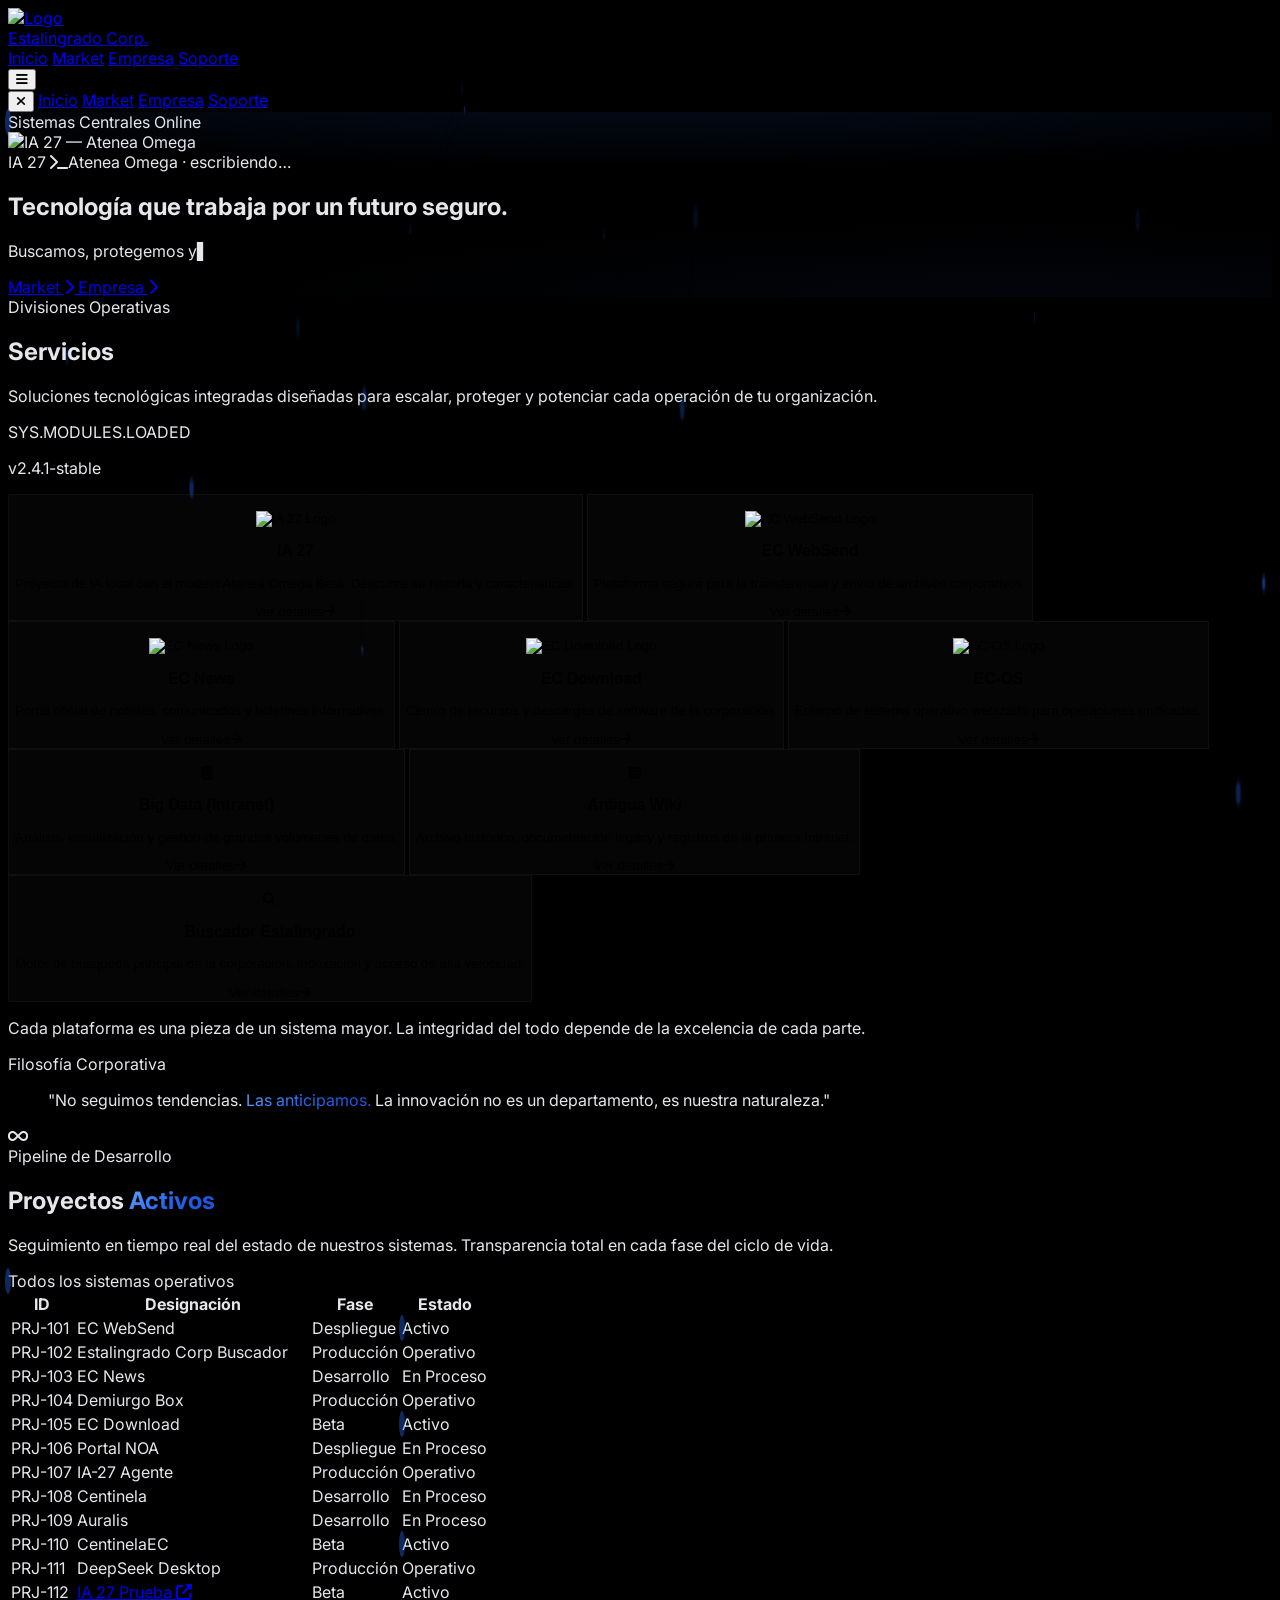
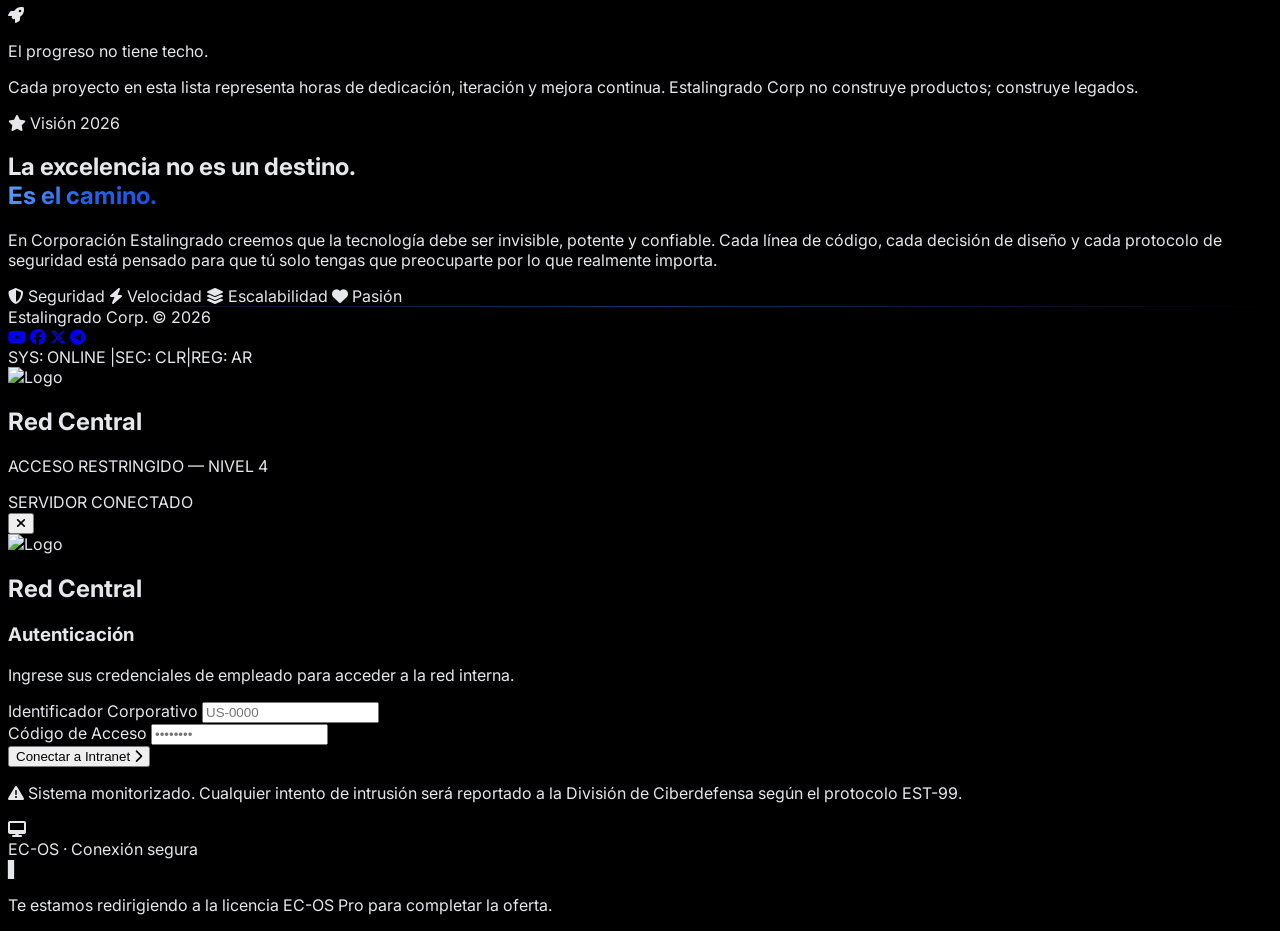
==== commit 01b17282: "feat: publicar el portal completo con Soporte como subpágina" ====
--- a/index.html
+++ b/index.html
@@ -3,198 +3,1050 @@
 <head>
 <meta charset="UTF-8">
 <meta name="viewport" content="width=device-width, initial-scale=1.0">
-<title>Estalingrado Corp — Recepción de clientes</title>
-<meta name="description" content="Estalingrado Corp: servicio técnico informático, desarrollo de sitios web y soporte al cliente en Salta Capital, Argentina. Pedí ayuda o enviá tu consulta.">
+<title>Estalingrado Corp — Software, IA y Productos Tecnológicos</title>
+<meta name="description" content="Estalingrado Corp. Software de calidad, inteligencia artificial local, ciberseguridad y productos tecnológicos físicos y digitales. Conocé nuestros sistemas, el Market y la empresa.">
+<meta name="keywords" content="Estalingrado, Estalingrado Corp, software, inteligencia artificial, IA 27, Atenea Omega, ciberseguridad, market, productos tecnológicos, hacking ético">
+<meta name="robots" content="index, follow">
 <meta name="author" content="Estalingrado Corp">
-<meta name="referrer" content="strict-origin-when-cross-origin">
+<meta property="og:type" content="website">
+<meta property="og:title" content="Estalingrado Corp — Software, IA y Productos Tecnológicos">
+<meta property="og:description" content="Software de calidad, inteligencia artificial local, ciberseguridad y productos tecnológicos físicos y digitales.">
+<meta property="og:url" content="https://estalingradocorp.qzz.io/">
+<meta property="og:site_name" content="Estalingrado Corp">
+<meta property="og:image" content="https://64.media.tumblr.com/3d305395ebd099966bbd46734f6afa03/4d78480730607865-41/s640x960/a581c93c7d5c0b6315e399f057712eb809992e5f.pnj">
+<meta name="twitter:card" content="summary">
 <link rel="canonical" href="https://estalingradocorp.qzz.io/">
-<meta property="og:type" content="website">
-<meta property="og:site_name" content="Estalingrado Corp">
-<meta property="og:locale" content="es_AR">
-<meta property="og:title" content="Estalingrado Corp — Recepción de clientes">
-<meta property="og:description" content="Servicio técnico informático, desarrollo de sitios web y soporte al cliente en Salta Capital, Argentina. Pedí ayuda o enviá tu consulta.">
-<meta property="og:url" content="https://estalingradocorp.qzz.io/">
-<meta property="og:image" content="https://estalingradocorp.qzz.io/imagen/portada/Retrato%20corporativo%20con%20implantes%20cibern%C3%A9ticos.png">
-<meta property="og:image:width" content="1535">
-<meta property="og:image:height" content="1024">
-<meta property="og:image:alt" content="Retrato corporativo de Estalingrado Corp con implantes cibernéticos">
-<meta name="twitter:card" content="summary_large_image">
-<meta name="twitter:title" content="Estalingrado Corp — Recepción de clientes">
-<meta name="twitter:description" content="Servicio técnico informático, desarrollo de sitios web y soporte al cliente en Salta Capital, Argentina.">
-<meta name="twitter:image" content="https://estalingradocorp.qzz.io/imagen/portada/Retrato%20corporativo%20con%20implantes%20cibern%C3%A9ticos.png">
-<meta http-equiv="Content-Security-Policy" content="default-src 'self'; img-src 'self' data:; style-src 'self' https://cdnjs.cloudflare.com https://fonts.googleapis.com; font-src https://cdnjs.cloudflare.com https://fonts.gstatic.com; script-src 'self'; connect-src 'self' https://*.supabase.co; object-src 'none'; frame-src 'none'; base-uri 'self'; form-action 'self'; upgrade-insecure-requests">
-<link rel="icon" type="image/jpeg" href="assets/favicon.jpg">
-<link rel="preload" as="image" href="imagen/portada/Retrato%20corporativo%20con%20implantes%20cibern%C3%A9ticos.png">
+<link rel="icon" type="image/png" href="https://64.media.tumblr.com/3d305395ebd099966bbd46734f6afa03/4d78480730607865-41/s640x960/a581c93c7d5c0b6315e399f057712eb809992e5f.pnj">
+<script src="https://cdn.tailwindcss.com"></script>
+<link rel="stylesheet" href="https://cdnjs.cloudflare.com/ajax/libs/font-awesome/6.5.1/css/all.min.css">
 <link rel="preconnect" href="https://fonts.googleapis.com">
-<link rel="preconnect" href="https://fonts.gstatic.com" crossorigin>
-<link href="https://fonts.googleapis.com/css2?family=Inter:wght@200;300;400;500;600;700&family=JetBrains+Mono:wght@300;400;500&display=swap" rel="stylesheet">
-<link rel="stylesheet" href="https://cdnjs.cloudflare.com/ajax/libs/font-awesome/6.5.1/css/all.min.css">
-<link rel="stylesheet" href="css/styles.css">
+<link href="https://fonts.googleapis.com/css2?family=Inter:wght@200;300;400;500;600;700&family=JetBrains+Mono:wght@300;400;500&family=Playfair+Display:ital,wght@0,400;0,500;1,400&display=swap" rel="stylesheet">
+<style>
+::selection{background:#2563eb;color:#fff}
+body{background:#000;color:#e5e7eb;font-family:'Inter',ui-sans-serif,system-ui,sans-serif;overflow-x:hidden}
+html{scroll-behavior:smooth}
+
+::-webkit-scrollbar{width:6px}
+::-webkit-scrollbar-track{background:#000}
+::-webkit-scrollbar-thumb{background:#1e3a8a;border-radius:3px}
+::-webkit-scrollbar-thumb:hover{background:#2563eb}
+@keyframes fadeInUp{from{opacity:0;transform:translateY(40px)}to{opacity:1;transform:translateY(0)}}
+@keyframes fadeIn{from{opacity:0}to{opacity:1}}
+@keyframes float{0%,100%{transform:translateY(0)}50%{transform:translateY(-10px)}}
+@keyframes pulseGlow{0%,100%{box-shadow:0 0 20px rgba(37,99,235,.15)}50%{box-shadow:0 0 35px rgba(37,99,235,.35)}}
+@keyframes blink{50%{border-color:transparent}}
+.a-fu{opacity:0;animation:fadeInUp .8s cubic-bezier(.16,1,.3,1) forwards}
+.a-f{opacity:0;animation:fadeIn 1s ease-out forwards}
+.d1{animation-delay:.1s}.d2{animation-delay:.2s}.d3{animation-delay:.3s}.d4{animation-delay:.4s}.d5{animation-delay:.5s}.d6{animation-delay:.6s}.d7{animation-delay:.7s}.d8{animation-delay:.8s}
+.reveal{opacity:0;transform:translateY(30px);transition:all .8s cubic-bezier(.16,1,.3,1)}
+.reveal.visible{opacity:1;transform:translateY(0)}
+.glass{background:rgba(0,0,0,.6);backdrop-filter:blur(20px);-webkit-backdrop-filter:blur(20px)}
+.glass-card{background:rgba(255,255,255,.02);backdrop-filter:blur(10px);border:1px solid rgba(255,255,255,.04)}
+.glow-line{height:1px;background:linear-gradient(90deg,transparent,rgba(37,99,235,.5),transparent)}
+@keyframes cursorBlink{0%,49%{opacity:1}50%,100%{opacity:0}}
+.hero-cursor{display:inline-block;animation:cursorBlink 1s infinite}
+.tg{background:linear-gradient(135deg,#60a5fa,#2563eb,#1d4ed8);-webkit-background-clip:text;-webkit-text-fill-color:transparent;background-clip:text}
+.bgh{background:radial-gradient(ellipse 80% 50% at 50% -20%,rgba(37,99,235,.15),transparent),radial-gradient(ellipse 60% 40% at 80% 100%,rgba(30,58,138,.08),transparent)}
+.scard{position:relative;overflow:hidden;transition:all .5s cubic-bezier(.16,1,.3,1)}
+.scard::before{content:'';position:absolute;top:0;left:-100%;width:100%;height:100%;background:linear-gradient(90deg,transparent,rgba(37,99,235,.03),transparent);transition:left .7s ease}
+.scard:hover::before{left:100%}
+.scard:hover{transform:translateY(-4px);border-color:rgba(37,99,235,.2);box-shadow:0 20px 60px -15px rgba(37,99,235,.1)}
+.scard .ci{transition:all .5s cubic-bezier(.16,1,.3,1)}
+.scard:hover .ci{transform:scale(1.1) rotate(-5deg);color:#3b82f6}
+.scard .ca{transform:translate(4px,-4px);opacity:0;transition:all .4s cubic-bezier(.16,1,.3,1)}
+.scard:hover .ca{transform:translate(0,0);opacity:1}
+.prow{transition:all .4s cubic-bezier(.16,1,.3,1);position:relative}
+.prow::after{content:'';position:absolute;left:0;top:0;bottom:0;width:3px;background:#2563eb;transform:scaleY(0);transition:transform .3s ease}
+.prow:hover::after{transform:scaleY(1)}
+.prow:hover{background:rgba(37,99,235,.03)}
+.prow:hover .rl{opacity:1;transform:translateX(0)}
+.rl{opacity:0;transform:translateX(-8px);transition:all .3s ease}
+.nl{position:relative}
+.bsh{position:relative;overflow:hidden}
+.bsh::after{content:'';position:absolute;top:-50%;left:-50%;width:200%;height:200%;background:linear-gradient(45deg,transparent 40%,rgba(255,255,255,.08) 50%,transparent 60%);transform:translateX(-100%) rotate(45deg);transition:transform .6s ease}
+.bsh:hover::after{transform:translateX(100%) rotate(45deg)}
+.sd{position:relative}
+.sd::after{content:'';position:absolute;inset:-3px;border-radius:50%;background:rgba(37,99,235,.4);animation:pulseGlow 2s ease-in-out infinite}
+.gridl{background-image:linear-gradient(rgba(255,255,255,.02) 1px,transparent 1px),linear-gradient(90deg,rgba(255,255,255,.02) 1px,transparent 1px);background-size:60px 60px}
+#pc{position:absolute;top:0;left:0;width:100%;height:100%;pointer-events:none;z-index:1}
+.qm{font-family:'Playfair Display',Georgia,serif;font-size:6rem;line-height:1;color:rgba(37,99,235,.15);position:absolute;top:-10px;left:-10px}
+@media(max-width:768px){
+.os-window{border-radius:0!important;border:none!important;top:0!important;left:0!important;width:100vw!important;height:100dvh!important;transform:none!important}
+.os-window.open{transform:none!important}
+.os-titlebar{height:48px;padding:0 12px}
+.os-light{width:14px;height:14px}
+.os-rs{display:none!important}
+.os-body{padding-bottom:env(safe-area-inset-bottom,16px)}
+}
+.os-window{position:fixed;display:none;flex-direction:column;border-radius:12px;overflow:hidden;border:1px solid rgba(255,255,255,.14);background:#050506;box-shadow:0 50px 140px -20px rgba(0,0,0,.85),0 0 0 .5px rgba(255,255,255,.06);opacity:0;transform:scale(.92) translateY(24px);transition:opacity .3s ease,transform .5s cubic-bezier(.16,1,.3,1)}
+.os-window:not(.hidden){display:flex}
+.os-window.open{opacity:1;transform:scale(1) translateY(0)}
+.os-min{opacity:0!important;transform:scale(.06) translateY(65vh)!important;transition:all .35s cubic-bezier(.5,0,.9,.4)}
+.os-titlebar{height:42px;flex-shrink:0;display:flex;align-items:center;padding:0 14px;background:linear-gradient(rgba(44,44,50,.95),rgba(28,28,32,.95));backdrop-filter:blur(20px);-webkit-backdrop-filter:blur(20px);border-bottom:1px solid rgba(255,255,255,.08);user-select:none;position:relative;z-index:20}
+.os-lights{display:flex;align-items:center;gap:8px;z-index:2}
+.os-light{width:12px;height:12px;border-radius:50%;cursor:pointer;position:relative;transition:filter .15s}
+.os-light:active{filter:brightness(.75)}
+.os-light.red{background:#ff5f57}.os-light.yellow{background:#febc2e}.os-light.green{background:#28c840}
+.os-light::after{position:absolute;inset:0;display:flex;align-items:center;justify-content:center;font:700 9px/1 system-ui,sans-serif;color:rgba(0,0,0,.55);opacity:0;transition:opacity .15s}
+.os-lights:hover .os-light::after{opacity:1}
+.os-light.red::after{content:'\00d7'}
+.os-light.yellow::after{content:'\2212'}
+.os-light.green::after{content:'\002B'}
+.os-tb-title{position:absolute;inset:0;display:flex;align-items:center;justify-content:center;gap:8px;font-size:12px;font-weight:500;color:#d1d5db;pointer-events:none;padding:0 96px;white-space:nowrap;overflow:hidden}
+.os-tb-title img{width:16px;height:16px;border-radius:4px;object-fit:cover;flex-shrink:0}
+.tb-ico{width:16px;height:16px;border-radius:4px;flex-shrink:0;display:flex;align-items:center;justify-content:center;background:rgba(37,99,235,.18);border:1px solid rgba(37,99,235,.35);color:#60a5fa;font-size:9px;overflow:hidden}
+.tb-ico img{width:100%;height:100%;object-fit:cover}
+.os-body{flex:1;overflow-y:auto;overflow-x:hidden;position:relative;z-index:10}
+.os-rs{position:absolute;z-index:30}
+.os-rs[data-dir="n"]{top:0;left:12px;right:12px;height:6px;cursor:ns-resize}
+.os-rs[data-dir="s"]{bottom:0;left:12px;right:12px;height:6px;cursor:ns-resize}
+.os-rs[data-dir="e"]{right:0;top:12px;bottom:12px;width:6px;cursor:ew-resize}
+.os-rs[data-dir="w"]{left:0;top:12px;bottom:12px;width:6px;cursor:ew-resize}
+.os-rs[data-dir="ne"]{top:0;right:0;width:14px;height:14px;cursor:nesw-resize}
+.os-rs[data-dir="nw"]{top:0;left:0;width:14px;height:14px;cursor:nwse-resize}
+.os-rs[data-dir="se"]{bottom:0;right:0;width:14px;height:14px;cursor:nwse-resize}
+.os-rs[data-dir="sw"]{bottom:0;left:0;width:14px;height:14px;cursor:nesw-resize}
+.dock-pill{display:flex;align-items:center;gap:8px;padding:8px 14px;border-radius:12px;background:rgba(30,30,36,.92);backdrop-filter:blur(20px);border:1px solid rgba(255,255,255,.12);color:#e5e7eb;font-size:11px;font-weight:500;cursor:pointer;transition:transform .25s cubic-bezier(.16,1,.3,1),background .25s,border-color .25s}
+.dock-pill:hover{transform:scale(1.1) translateY(-2px);background:rgba(37,99,235,.25);border-color:rgba(37,99,235,.5)}
+.dock-pill i{color:#60a5fa}
+</style>
 </head>
-<body>
-
-<a class="skip-link" href="#contenido">Saltar al contenido</a>
-
-<!-- Fondo dinámico: red de orbes flotantes (canvas decorativo) -->
-<canvas id="fondo-particulas" aria-hidden="true"></canvas>
+<body class="min-h-screen antialiased">
 
 <!-- NAVBAR -->
-<header class="navbar glass" id="navbar">
-  <div class="container navbar__inner">
-    <a href="https://estalingradocorp.github.io/EstalingradoCorp/index.html" class="brand" aria-label="Estalingrado Corp — Sitio oficial">
-      <span class="brand__avatar">
-        <img src="assets/logo.jpg" alt="" width="40" height="40">
-      </span>
-      <span class="brand__text">
-        <span class="brand__name">Estalingrado</span>
-        <span class="brand__suffix">Corp.</span>
-      </span>
-    </a>
-
-    <nav class="nav-links" aria-label="Navegación principal">
-      <a href="https://estalingradocorp.github.io/EstalingradoCorp/index.html" class="nav-links__item">Inicio</a>
-      <a href="soporte.html" class="nav-links__item">Soporte</a>
-      <a href="#contacto" class="nav-links__item">Contacto</a>
-    </nav>
-
-    <button class="nav-toggle" id="nav-toggle" type="button" aria-expanded="false" aria-controls="mobile-menu" aria-label="Abrir menú">
-      <i class="fa-solid fa-bars" aria-hidden="true"></i>
-    </button>
-  </div>
-</header>
-
-<!-- MENÚ MÓVIL -->
-<div class="mobile-menu" id="mobile-menu" hidden>
-  <button class="mobile-menu__close" id="mobile-menu-close" type="button" aria-label="Cerrar menú">
-    <i class="fa-solid fa-xmark" aria-hidden="true"></i>
+<nav class="fixed w-full top-0 z-50 glass border-b border-white/5" id="navbar">
+<div class="px-6 md:px-12 h-20 flex items-center justify-between max-w-[1400px] mx-auto">
+<a href="#" class="flex items-center gap-4">
+<div class="relative">
+<img src="https://64.media.tumblr.com/37c52c25279f877bd0bc2d538626c938/2f8407cc51b2210e-be/s540x810/c379bb3cd18325d6b075e62fd26ffe91f5093ee3.jpg" alt="Logo" class="h-10 w-10 object-cover rounded-full shadow-[0_0_20px_rgba(37,99,235,.3)]"/>
+<div class="absolute inset-0 rounded-full border border-blue-500/30 scale-110"></div>
+</div>
+<div class="flex flex-col">
+<span class="text-white font-semibold text-sm tracking-[.25em] uppercase">Estalingrado</span>
+<span class="text-[10px] text-blue-500/60 tracking-[.3em] uppercase font-mono">Corp.</span>
+</div>
+</a>
+<div class="hidden md:flex items-center space-x-10 text-[11px] font-medium tracking-[.2em] uppercase text-zinc-400">
+<a href="index.html" class="nl text-blue-400">Inicio</a>
+<a href="market.html" class="nl hover:text-white">Market</a>
+<a href="empresa.html" class="nl hover:text-white">Empresa</a>
+<a href="soporte/index.html" class="nl hover:text-white">Soporte</a>
+</div>
+<button class="md:hidden text-zinc-400 hover:text-white" id="mobile-menu-btn"><i class="fa-solid fa-bars text-xl"></i></button>
+</div>
+</nav>
+
+<!-- Mobile Menu -->
+<div id="mobile-menu" class="fixed inset-0 z-40 bg-black/95 backdrop-blur-xl hidden flex-col items-center justify-center gap-8">
+<button id="mobile-menu-close" class="absolute top-6 right-6 text-zinc-400 hover:text-white"><i class="fa-solid fa-xmark text-2xl"></i></button>
+<a href="index.html" class="text-2xl font-light text-blue-400 tracking-widest mobile-link">Inicio</a>
+<a href="market.html" class="text-2xl font-light text-white tracking-widest hover:text-blue-400 transition-colors mobile-link">Market</a>
+<a href="empresa.html" class="text-2xl font-light text-white tracking-widest hover:text-blue-400 transition-colors mobile-link">Empresa</a>
+<a href="soporte/index.html" class="text-2xl font-light text-white tracking-widest hover:text-blue-400 transition-colors mobile-link">Soporte</a>
+</div>
+
+<!-- HERO -->
+<section class="relative min-h-screen flex items-center pt-36 md:pt-40 pb-20 overflow-hidden bgh">
+<canvas id="pc"></canvas>
+<div class="absolute top-1/4 left-10 w-px h-40 bg-gradient-to-b from-transparent via-blue-500/20 to-transparent a-f d7"></div>
+<div class="absolute bottom-1/4 right-10 w-px h-40 bg-gradient-to-b from-transparent via-blue-500/20 to-transparent a-f d8"></div>
+<div class="px-6 md:px-12 max-w-[1400px] mx-auto w-full relative z-10">
+<div class="max-w-4xl">
+<div class="a-fu mb-8 inline-flex items-center justify-center gap-2.5 px-4 py-2 rounded-full border border-blue-500/20 bg-blue-500/5 whitespace-nowrap">
+<span class="w-1.5 h-1.5 rounded-full bg-blue-500 sd flex-shrink-0"></span>
+<span class="text-blue-400 font-mono text-[10px] sm:text-[11px] tracking-[.1em] sm:tracking-[.2em] uppercase">Sistemas Centrales Online</span>
+</div>
+<div class="flex items-center gap-3 mb-6 reveal">
+<div class="relative flex-shrink-0">
+<div class="absolute inset-0 rounded-full bg-blue-500/30 blur-xl"></div>
+<img src="https://64.media.tumblr.com/c60d9e1d02bae4230849ad69a879503b/a1a747e1ec0bc317-3a/s640x960/bdb7628be91380c7fd668ee04caeb08fe644e832.pnj" alt="IA 27 — Atenea Omega" class="relative w-11 h-11 object-cover rounded-full border border-blue-500/40 shadow-[0_0_20px_rgba(37,99,235,.4)]"/>
+<span class="absolute bottom-0 right-0 w-3 h-3 rounded-full bg-emerald-500 border-2 border-black"></span>
+</div>
+<div class="flex flex-col">
+<span class="text-white font-medium text-sm tracking-wide">IA 27</span>
+<span id="ia-status" class="text-[10px] text-blue-500/70 font-mono tracking-[.2em] uppercase"><i class="fa-solid fa-terminal text-[9px] mr-1"></i><span id="ia-status-txt">Atenea Omega · escribiendo…</span></span>
+</div>
+</div>
+<h1 class="text-5xl md:text-7xl lg:text-[5.5rem] font-light tracking-tight text-white leading-[1.05] mb-8" id="hero-title" aria-live="polite">
+<span class="block min-h-[1.15em]" id="hero-t1"><span id="hero-t1-txt"></span><span class="hero-cursor text-blue-400 font-mono">▌</span></span>
+</h1>
+<p class="text-lg md:text-xl text-zinc-400 max-w-2xl font-light leading-relaxed mb-12 min-h-[1.7em]" id="hero-sub">
+<span id="hero-sub-txt"></span><span class="hero-cursor text-blue-400 font-mono">▌</span>
+</p>
+<div class="flex flex-wrap gap-4 a-fu d4">
+<a href="market.html" class="group inline-flex items-center gap-3 border border-zinc-700 text-zinc-300 px-8 py-4 text-xs font-medium tracking-[.2em] uppercase hover:border-blue-500/50 hover:text-white transition-all duration-300">
+Market <i class="fa-solid fa-chevron-right text-[10px] group-hover:translate-x-1 transition-transform"></i>
+</a>
+<a href="empresa.html" class="group inline-flex items-center gap-3 border border-zinc-700 text-zinc-300 px-8 py-4 text-xs font-medium tracking-[.2em] uppercase hover:border-blue-500/50 hover:text-white transition-all duration-300">
+Empresa <i class="fa-solid fa-chevron-right text-[10px] group-hover:translate-x-1 transition-transform"></i>
+</a>
+</div>
+</div>
+</div>
+</section>
+
+<!-- SERVICIOS -->
+<section id="servicios" class="py-28 px-6 md:px-12 relative">
+<div class="absolute inset-0 gridl opacity-50"></div>
+<div class="max-w-[1400px] mx-auto relative z-10">
+<div class="flex flex-col md:flex-row md:items-end justify-between mb-20 gap-8 reveal">
+<div class="max-w-xl">
+<div class="flex items-center gap-3 mb-6"><div class="w-8 h-px bg-blue-500"></div><span class="text-blue-400 font-mono text-[11px] tracking-[.2em] uppercase">Divisiones Operativas</span></div>
+<h2 class="text-4xl md:text-5xl font-light tracking-tight text-white mb-4">Servicios</h2>
+<p class="text-zinc-400 font-light leading-relaxed">Soluciones tecnológicas integradas diseñadas para escalar, proteger y potenciar cada operación de tu organización.</p>
+</div>
+<div class="hidden md:block text-right">
+<p class="text-zinc-600 text-xs font-mono">SYS.MODULES.LOADED</p>
+<p class="text-zinc-700 text-[10px] font-mono mt-1">v2.4.1-stable</p>
+</div>
+</div>
+
+<div class="grid grid-cols-1 md:grid-cols-2 lg:grid-cols-3 gap-6">
+<button id="btn-open-ia27" type="button" class="scard glass-card rounded-2xl p-10 group block relative reveal text-left w-full cursor-pointer">
+    <div class="ca absolute top-8 right-8 text-blue-400"><i class="fa-solid fa-plus text-lg"></i></div>
+    <div class="ci text-blue-500/60 mb-8"><img src="https://64.media.tumblr.com/42cb4f83b88bd360490ea56972eff037/4e3931f07c2eabb0-75/s540x810/6f760b340126d505697cb62d47d3a92faaa4262c.jpg" alt="IA 27 Logo" class="w-14 h-14 object-cover rounded-xl border border-blue-500/10 shadow-[0_0_20px_rgba(37,99,235,.25)]"/></div>
+    <h3 class="text-xl font-medium text-white mb-3 tracking-tight">IA 27</h3>
+    <p class="text-zinc-400 font-light leading-relaxed text-sm">Proyecto de IA local con el modelo Atenea Omega Beta. Descubre su historia y características.</p>
+    <div class="mt-6 flex items-center gap-2 text-[11px] text-blue-400/60 font-mono uppercase tracking-wider opacity-0 group-hover:opacity-100 transition-opacity duration-300"><span>Ver detalles</span><i class="fa-solid fa-arrow-right text-[8px]"></i></div>
   </button>
-  <nav class="mobile-menu__links" aria-label="Navegación móvil">
-    <a href="https://estalingradocorp.github.io/EstalingradoCorp/index.html" class="mobile-menu__link">Inicio</a>
-    <a href="soporte.html" class="mobile-menu__link">Soporte</a>
-    <a href="#contacto" class="mobile-menu__link">Contacto</a>
-  </nav>
-</div>
-
-<main id="contenido">
-
-  <!-- HERO: banner con la foto corporativa a pantalla completa -->
-  <section class="hero hero--portada" id="inicio" aria-label="Estalingrado Corp">
-    <h1 class="sr-only">Servicio técnico y sitios web — Estalingrado Corp</h1>
-    <img
-      class="hero__imagen"
-      src="imagen/portada/Retrato%20corporativo%20con%20implantes%20cibern%C3%A9ticos.png"
-      alt="Retrato corporativo de Estalingrado Corp con implantes cibernéticos"
-      width="1535" height="1024"
-      fetchpriority="high"
-      decoding="async">
-  </section>
-
-  <!-- SOPORTE: la sección vive en su propia subpágina (soporte.html).
-       Acá queda solo la banda de entrada. -->
-  <section class="section" id="soporte" aria-label="Soporte al cliente">
-    <div class="container container--narrow">
-      <div class="soporte-cta reveal">
-        <span class="soporte-cta__icon" aria-hidden="true"><i class="fa-solid fa-headset"></i></span>
-        <p class="soporte-cta__texto">
-          Consultas, incidencias o reclamos: escribinos y seguí tu solicitud desde la misma página.
+
+<button type="button" class="svc-open scard glass-card rounded-2xl p-10 group block relative reveal text-left w-full cursor-pointer" data-service="ecsend">
+<div class="ca absolute top-8 right-8 text-blue-400"><i class="fa-solid fa-plus text-lg"></i></div>
+<div class="ci text-blue-500/60 mb-8"><img src="https://64.media.tumblr.com/776cae41f78ae861c5f6374b25a8ffcf/d2c356c1dcc6e266-11/s540x810/c42f60d876229a4a21b3d3a880b9ce830ae2764d.pnj" alt="EC WebSend Logo" class="w-14 h-14 object-cover rounded-xl border border-blue-500/10 shadow-[0_0_20px_rgba(37,99,235,.25)]"/></div>
+<h3 class="text-xl font-medium text-white mb-3 tracking-tight">EC WebSend</h3>
+<p class="text-zinc-400 font-light leading-relaxed text-sm">Plataforma segura para la transferencia y envío de archivos corporativos.</p>
+<div class="mt-6 flex items-center gap-2 text-[11px] text-blue-400/60 font-mono uppercase tracking-wider opacity-0 group-hover:opacity-100 transition-opacity duration-300"><span>Ver detalles</span><i class="fa-solid fa-arrow-right text-[8px]"></i></div>
+</button>
+
+<button type="button" class="svc-open scard glass-card rounded-2xl p-10 group block relative reveal text-left w-full cursor-pointer" data-service="ecnews">
+<div class="ca absolute top-8 right-8 text-blue-400"><i class="fa-solid fa-plus text-lg"></i></div>
+<div class="ci text-blue-500/60 mb-8"><img src="https://64.media.tumblr.com/527332b08521675a2cf2ee6f30c96a68/c124e1e4e331179f-ec/s500x750/ac10b6fb2ded5c5b8d16c32099bb49e2904104fa.jpg" alt="EC News Logo" class="w-14 h-14 object-cover rounded-xl border border-blue-500/10 shadow-[0_0_20px_rgba(37,99,235,.25)]"/></div>
+<h3 class="text-xl font-medium text-white mb-3 tracking-tight">EC News</h3>
+<p class="text-zinc-400 font-light leading-relaxed text-sm">Portal oficial de noticias, comunicados y boletines informativos.</p>
+<div class="mt-6 flex items-center gap-2 text-[11px] text-blue-400/60 font-mono uppercase tracking-wider opacity-0 group-hover:opacity-100 transition-opacity duration-300"><span>Ver detalles</span><i class="fa-solid fa-arrow-right text-[8px]"></i></div>
+</button>
+
+<button type="button" class="svc-open scard glass-card rounded-2xl p-10 group block relative reveal text-left w-full cursor-pointer" data-service="ecdownload">
+<div class="ca absolute top-8 right-8 text-blue-400"><i class="fa-solid fa-plus text-lg"></i></div>
+<div class="ci text-blue-500/60 mb-8"><img src="https://64.media.tumblr.com/5e77caddca38e2f1b3fa07d22df4635a/d28c11561400dc7c-d3/s1280x1920/3ffad9be2e1786129b597444e73f969e686c4e47.pnj" alt="EC Download Logo" class="w-14 h-14 object-cover rounded-xl border border-blue-500/10 shadow-[0_0_20px_rgba(37,99,235,.25)]"/></div>
+<h3 class="text-xl font-medium text-white mb-3 tracking-tight">EC Download</h3>
+<p class="text-zinc-400 font-light leading-relaxed text-sm">Centro de recursos y descargas de software de la corporación.</p>
+<div class="mt-6 flex items-center gap-2 text-[11px] text-blue-400/60 font-mono uppercase tracking-wider opacity-0 group-hover:opacity-100 transition-opacity duration-300"><span>Ver detalles</span><i class="fa-solid fa-arrow-right text-[8px]"></i></div>
+</button>
+
+<button type="button" class="svc-open scard glass-card rounded-2xl p-10 group block relative reveal text-left w-full cursor-pointer" data-service="ecos">
+<div class="ca absolute top-8 right-8 text-blue-400"><i class="fa-solid fa-plus text-lg"></i></div>
+<div class="ci text-blue-500/60 mb-8"><img src="https://64.media.tumblr.com/76e1731cb57e42c75e23a5a49ac6b7ad/0405ac2cbd79fe6a-5c/s640x960/7f9ed20667da1cb5c38238059200f66d06078553.pnj" alt="EC-OS Logo" class="w-14 h-14 object-cover rounded-xl border border-blue-500/10 shadow-[0_0_20px_rgba(37,99,235,.25)]"/></div>
+<h3 class="text-xl font-medium text-white mb-3 tracking-tight">EC-OS</h3>
+<p class="text-zinc-400 font-light leading-relaxed text-sm">Entorno de sistema operativo webizado para operaciones unificadas.</p>
+<div class="mt-6 flex items-center gap-2 text-[11px] text-blue-400/60 font-mono uppercase tracking-wider opacity-0 group-hover:opacity-100 transition-opacity duration-300"><span>Ver detalles</span><i class="fa-solid fa-arrow-right text-[8px]"></i></div>
+</button>
+
+<button type="button" class="svc-open scard glass-card rounded-2xl p-10 group block relative reveal text-left w-full cursor-pointer" data-service="bigdata">
+<div class="ca absolute top-8 right-8 text-blue-400"><i class="fa-solid fa-plus text-lg"></i></div>
+<div class="ci text-blue-500/60 mb-8"><div class="w-14 h-14 rounded-xl bg-blue-500/5 border border-blue-500/10 flex items-center justify-center"><i class="fa-solid fa-database text-2xl"></i></div></div>
+<h3 class="text-xl font-medium text-white mb-3 tracking-tight">Big Data <span class="text-zinc-600 text-sm font-normal">(Intranet)</span></h3>
+<p class="text-zinc-400 font-light leading-relaxed text-sm">Análisis, visualización y gestión de grandes volúmenes de datos.</p>
+<div class="mt-6 flex items-center gap-2 text-[11px] text-blue-400/60 font-mono uppercase tracking-wider opacity-0 group-hover:opacity-100 transition-opacity duration-300"><span>Ver detalles</span><i class="fa-solid fa-arrow-right text-[8px]"></i></div>
+</button>
+
+  <button type="button" class="svc-open scard glass-card rounded-2xl p-10 group block relative reveal md:col-span-2 lg:col-span-1 text-left w-full cursor-pointer" data-service="wiki">
+    <div class="ca absolute top-8 right-8 text-blue-400"><i class="fa-solid fa-plus text-lg"></i></div>
+    <div class="ci text-blue-500/60 mb-8"><div class="w-14 h-14 rounded-xl bg-blue-500/5 border border-blue-500/10 flex items-center justify-center"><i class="fa-solid fa-box-archive text-2xl"></i></div></div>
+    <h3 class="text-xl font-medium text-white mb-3 tracking-tight">Antigua Wiki</h3>
+    <p class="text-zinc-400 font-light leading-relaxed text-sm">Archivo histórico, documentación legacy y registros de la primera Intranet.</p>
+    <div class="mt-6 flex items-center gap-2 text-[11px] text-blue-400/60 font-mono uppercase tracking-wider opacity-0 group-hover:opacity-100 transition-opacity duration-300"><span>Ver detalles</span><i class="fa-solid fa-arrow-right text-[8px]"></i></div>
+  </button>
+
+  <button type="button" class="svc-open scard glass-card rounded-2xl p-10 group block relative reveal md:col-span-2 lg:col-span-1 text-left w-full cursor-pointer" data-service="buscador">
+    <div class="ca absolute top-8 right-8 text-blue-400"><i class="fa-solid fa-plus text-lg"></i></div>
+    <div class="ci text-blue-500/60 mb-8"><div class="w-14 h-14 rounded-xl bg-blue-500/5 border border-blue-500/10 flex items-center justify-center"><i class="fa-solid fa-magnifying-glass text-2xl"></i></div></div>
+    <h3 class="text-xl font-medium text-white mb-3 tracking-tight">Buscador Estalingrado</h3>
+    <p class="text-zinc-400 font-light leading-relaxed text-sm">Motor de búsqueda principal de la corporación. Indexación y acceso de alta velocidad.</p>
+    <div class="mt-6 flex items-center gap-2 text-[11px] text-blue-400/60 font-mono uppercase tracking-wider opacity-0 group-hover:opacity-100 transition-opacity duration-300"><span>Ver detalles</span><i class="fa-solid fa-arrow-right text-[8px]"></i></div>
+  </button>
+</div>
+
+<div class="mt-20 text-center reveal">
+<p class="text-zinc-500 text-sm font-light max-w-lg mx-auto"><span class="text-blue-400/80">Cada plataforma</span> es una pieza de un sistema mayor. La integridad del todo depende de la excelencia de cada parte.</p>
+</div>
+</div>
+</section>
+
+<!-- QUOTE 2 -->
+<section class="py-20 px-6 md:px-12 border-y border-white/5 relative overflow-hidden">
+<div class="absolute inset-0 bg-[radial-gradient(ellipse_at_30%_50%,rgba(37,99,235,.06),transparent_50%)]"></div>
+<div class="max-w-6xl mx-auto flex flex-col md:flex-row items-center gap-12 relative z-10 reveal">
+<div class="flex-1">
+<div class="flex items-center gap-3 mb-6"><div class="w-8 h-px bg-blue-500"></div><span class="text-blue-400 font-mono text-[11px] tracking-[.2em] uppercase">Filosofía Corporativa</span></div>
+<blockquote class="text-2xl md:text-3xl font-light text-white leading-relaxed italic font-serif">
+"No seguimos tendencias. <span class="tg">Las anticipamos.</span> La innovación no es un departamento, es nuestra naturaleza."
+</blockquote>
+</div>
+<div class="flex-shrink-0">
+<div class="w-32 h-32 rounded-full border border-blue-500/20 flex items-center justify-center" style="animation:float 4s ease-in-out infinite">
+<div class="w-24 h-24 rounded-full border border-blue-500/30 flex items-center justify-center">
+<i class="fa-solid fa-infinity text-3xl text-blue-500/40"></i>
+</div>
+</div>
+</div>
+</div>
+</section>
+
+<!-- PROYECTOS -->
+<section id="proyectos" class="py-28 px-6 md:px-12 relative">
+<div class="max-w-[1400px] mx-auto">
+<div class="mb-16 reveal">
+<div class="flex items-center gap-3 mb-6"><div class="w-8 h-px bg-blue-500"></div><span class="text-blue-400 font-mono text-[11px] tracking-[.2em] uppercase">Pipeline de Desarrollo</span></div>
+<div class="flex flex-col md:flex-row md:items-end justify-between gap-6">
+<div>
+<h2 class="text-4xl md:text-5xl font-light tracking-tight text-white mb-4">Proyectos <span class="tg font-medium">Activos</span></h2>
+<p class="text-zinc-400 font-light max-w-lg">Seguimiento en tiempo real del estado de nuestros sistemas. Transparencia total en cada fase del ciclo de vida.</p>
+</div>
+<div class="flex items-center gap-4">
+<div class="flex items-center gap-2 text-xs text-zinc-500"><span class="w-2 h-2 rounded-full bg-blue-500 sd"></span><span>Todos los sistemas operativos</span></div>
+</div>
+</div>
+</div>
+
+<div class="w-full overflow-x-auto reveal">
+<table class="w-full text-left border-collapse min-w-[700px]">
+<thead><tr class="border-b border-white/10">
+<th class="pb-5 font-medium pl-6 text-[11px] uppercase tracking-[.2em] text-zinc-500">ID</th>
+<th class="pb-5 font-medium text-[11px] uppercase tracking-[.2em] text-zinc-500">Designación</th>
+<th class="pb-5 font-medium text-[11px] uppercase tracking-[.2em] text-zinc-500">Fase</th>
+<th class="pb-5 font-medium text-[11px] uppercase tracking-[.2em] text-zinc-500 text-right pr-6">Estado</th>
+</tr></thead>
+<tbody class="text-sm">
+<tr class="prow border-b border-white/5">
+<td class="py-6 pl-6 text-blue-400 font-mono text-xs tracking-wider">PRJ-101</td>
+<td class="py-6 text-white font-medium flex items-center gap-3">EC WebSend <a href="https://github.com/Estalingradocorp" target="_blank" class="rl text-zinc-500 hover:text-blue-400 transition-colors"><i class="fa-solid fa-up-right-from-square text-[12px]"></i></a></td>
+<td class="py-6 text-zinc-400 text-xs tracking-wider uppercase">Despliegue</td>
+<td class="py-6 text-right pr-6"><span class="inline-flex items-center gap-2.5 px-3 py-1.5 rounded-full bg-blue-500/10 border border-blue-500/20"><span class="w-1.5 h-1.5 rounded-full bg-blue-500 sd"></span><span class="text-blue-300 text-xs font-medium">Activo</span></span></td>
+</tr>
+<tr class="prow border-b border-white/5">
+<td class="py-6 pl-6 text-blue-400 font-mono text-xs tracking-wider">PRJ-102</td>
+<td class="py-6 text-white font-medium flex items-center gap-3">Estalingrado Corp Buscador <a href="https://github.com/Estalingradocorp" target="_blank" class="rl text-zinc-500 hover:text-blue-400 transition-colors"><i class="fa-solid fa-up-right-from-square text-[12px]"></i></a></td>
+<td class="py-6 text-zinc-400 text-xs tracking-wider uppercase">Producción</td>
+<td class="py-6 text-right pr-6"><span class="inline-flex items-center gap-2.5 px-3 py-1.5 rounded-full bg-emerald-500/10 border border-emerald-500/20"><span class="w-1.5 h-1.5 rounded-full bg-emerald-500"></span><span class="text-emerald-300 text-xs font-medium">Operativo</span></span></td>
+</tr>
+<tr class="prow border-b border-white/5">
+<td class="py-6 pl-6 text-blue-400 font-mono text-xs tracking-wider">PRJ-103</td>
+<td class="py-6 text-white font-medium flex items-center gap-3">EC News <a href="https://github.com/Estalingradocorp" target="_blank" class="rl text-zinc-500 hover:text-blue-400 transition-colors"><i class="fa-solid fa-up-right-from-square text-[12px]"></i></a></td>
+<td class="py-6 text-zinc-400 text-xs tracking-wider uppercase">Desarrollo</td>
+<td class="py-6 text-right pr-6"><span class="inline-flex items-center gap-2.5 px-3 py-1.5 rounded-full bg-amber-500/10 border border-amber-500/20"><span class="w-1.5 h-1.5 rounded-full bg-amber-500"></span><span class="text-amber-300 text-xs font-medium">En Proceso</span></span></td>
+</tr>
+<tr class="prow border-b border-white/5">
+<td class="py-6 pl-6 text-blue-400 font-mono text-xs tracking-wider">PRJ-104</td>
+<td class="py-6 text-white font-medium flex items-center gap-3">Demiurgo Box <a href="https://github.com/Estalingradocorp" target="_blank" class="rl text-zinc-500 hover:text-blue-400 transition-colors"><i class="fa-solid fa-up-right-from-square text-[12px]"></i></a></td>
+<td class="py-6 text-zinc-400 text-xs tracking-wider uppercase">Producción</td>
+<td class="py-6 text-right pr-6"><span class="inline-flex items-center gap-2.5 px-3 py-1.5 rounded-full bg-emerald-500/10 border border-emerald-500/20"><span class="w-1.5 h-1.5 rounded-full bg-emerald-500"></span><span class="text-emerald-300 text-xs font-medium">Operativo</span></span></td>
+</tr>
+<tr class="prow border-b border-white/5">
+<td class="py-6 pl-6 text-blue-400 font-mono text-xs tracking-wider">PRJ-105</td>
+<td class="py-6 text-white font-medium flex items-center gap-3">EC Download <a href="https://github.com/Estalingradocorp" target="_blank" class="rl text-zinc-500 hover:text-blue-400 transition-colors"><i class="fa-solid fa-up-right-from-square text-[12px]"></i></a></td>
+<td class="py-6 text-zinc-400 text-xs tracking-wider uppercase">Beta</td>
+<td class="py-6 text-right pr-6"><span class="inline-flex items-center gap-2.5 px-3 py-1.5 rounded-full bg-blue-500/10 border border-blue-500/20"><span class="w-1.5 h-1.5 rounded-full bg-blue-500 sd"></span><span class="text-blue-300 text-xs font-medium">Activo</span></span></td>
+</tr>
+<tr class="prow border-b border-white/5">
+  <td class="py-6 pl-6 text-blue-400 font-mono text-xs tracking-wider">PRJ-106</td>
+  <td class="py-6 text-white font-medium flex items-center gap-3">Portal NOA <a href="https://github.com/Estalingradocorp" target="_blank" class="rl text-zinc-500 hover:text-blue-400 transition-colors"><i class="fa-solid fa-up-right-from-square text-[12px]"></i></a></td>
+  <td class="py-6 text-zinc-400 text-xs tracking-wider uppercase">Despliegue</td>
+  <td class="py-6 text-right pr-6"><span class="inline-flex items-center gap-2.5 px-3 py-1.5 rounded-full bg-amber-500/10 border border-amber-500/20"><span class="w-1.5 h-1.5 rounded-full bg-amber-500"></span><span class="text-amber-300 text-xs font-medium">En Proceso</span></span></td>
+</tr>
+
+<tr class="prow border-b border-white/5">
+  <td class="py-6 pl-6 text-blue-400 font-mono text-xs tracking-wider">PRJ-107</td>
+  <td class="py-6 text-white font-medium flex items-center gap-3">IA-27 Agente <a href="https://github.com/Estalingradocorp" target="_blank" class="rl text-zinc-500 hover:text-blue-400 transition-colors"><i class="fa-solid fa-up-right-from-square text-[12px]"></i></a></td>
+  <td class="py-6 text-zinc-400 text-xs tracking-wider uppercase">Producción</td>
+  <td class="py-6 text-right pr-6"><span class="inline-flex items-center gap-2.5 px-3 py-1.5 rounded-full bg-emerald-500/10 border border-emerald-500/20"><span class="w-1.5 h-1.5 rounded-full bg-emerald-500"></span><span class="text-emerald-300 text-xs font-medium">Operativo</span></span></td>
+</tr>
+
+<tr class="prow border-b border-white/5">
+  <td class="py-6 pl-6 text-blue-400 font-mono text-xs tracking-wider">PRJ-108</td>
+  <td class="py-6 text-white font-medium flex items-center gap-3">Centinela <a href="https://github.com/Estalingradocorp" target="_blank" class="rl text-zinc-500 hover:text-blue-400 transition-colors"><i class="fa-solid fa-up-right-from-square text-[12px]"></i></a></td>
+  <td class="py-6 text-zinc-400 text-xs tracking-wider uppercase">Desarrollo</td>
+  <td class="py-6 text-right pr-6"><span class="inline-flex items-center gap-2.5 px-3 py-1.5 rounded-full bg-amber-500/10 border border-amber-500/20"><span class="w-1.5 h-1.5 rounded-full bg-amber-500"></span><span class="text-amber-300 text-xs font-medium">En Proceso</span></span></td>
+</tr>
+
+<tr class="prow border-b border-white/5">
+  <td class="py-6 pl-6 text-blue-400 font-mono text-xs tracking-wider">PRJ-109</td>
+  <td class="py-6 text-white font-medium flex items-center gap-3">Auralis <a href="https://github.com/Estalingradocorp" target="_blank" class="rl text-zinc-500 hover:text-blue-400 transition-colors"><i class="fa-solid fa-up-right-from-square text-[12px]"></i></a></td>
+  <td class="py-6 text-zinc-400 text-xs tracking-wider uppercase">Desarrollo</td>
+  <td class="py-6 text-right pr-6"><span class="inline-flex items-center gap-2.5 px-3 py-1.5 rounded-full bg-amber-500/10 border border-amber-500/20"><span class="w-1.5 h-1.5 rounded-full bg-amber-500"></span><span class="text-amber-300 text-xs font-medium">En Proceso</span></span></td>
+</tr>
+
+<tr class="prow border-b border-white/5">
+  <td class="py-6 pl-6 text-blue-400 font-mono text-xs tracking-wider">PRJ-110</td>
+  <td class="py-6 text-white font-medium flex items-center gap-3">CentinelaEC <a href="https://github.com/Estalingradocorp" target="_blank" class="rl text-zinc-500 hover:text-blue-400 transition-colors"><i class="fa-solid fa-up-right-from-square text-[12px]"></i></a></td>
+  <td class="py-6 text-zinc-400 text-xs tracking-wider uppercase">Beta</td>
+  <td class="py-6 text-right pr-6"><span class="inline-flex items-center gap-2.5 px-3 py-1.5 rounded-full bg-blue-500/10 border border-blue-500/20"><span class="w-1.5 h-1.5 rounded-full bg-blue-500 sd"></span><span class="text-blue-300 text-xs font-medium">Activo</span></span></td>
+</tr>
+
+<tr class="prow border-b border-white/5">
+  <td class="py-6 pl-6 text-blue-400 font-mono text-xs tracking-wider">PRJ-111</td>
+  <td class="py-6 text-white font-medium flex items-center gap-3">DeepSeek Desktop <a href="https://github.com/Estalingradocorp" target="_blank" class="rl text-zinc-500 hover:text-blue-400 transition-colors"><i class="fa-solid fa-up-right-from-square text-[12px]"></i></a></td>
+  <td class="py-6 text-zinc-400 text-xs tracking-wider uppercase">Producción</td>
+  <td class="py-6 text-right pr-6"><span class="inline-flex items-center gap-2.5 px-3 py-1.5 rounded-full bg-emerald-500/10 border border-emerald-500/20"><span class="w-1.5 h-1.5 rounded-full bg-emerald-500"></span><span class="text-emerald-300 text-xs font-medium">Operativo</span></span></td>
+  </tr>
+
+<tr class="prow border-b border-white/5">
+  <td class="py-6 pl-6 text-blue-400 font-mono text-xs tracking-wider">PRJ-112</td>
+  <td class="py-6 text-white font-medium flex items-center gap-3"><a href="https://estalingradocorp.github.io/ia-27prueba/" target="_blank" class="hover:text-blue-400 transition-colors">IA 27 Prueba <i class="fa-solid fa-up-right-from-square text-[12px] text-zinc-500"></i></a></td>
+  <td class="py-6 text-zinc-400 text-xs tracking-wider uppercase">Beta</td>
+  <td class="py-6 text-right pr-6"><span class="inline-flex items-center gap-2.5 px-3 py-1.5 rounded-full bg-blue-500/10 border border-blue-500/20"><span class="w-1.5 h-1.5 rounded-full bg-blue-500"></span><span class="text-blue-300 text-xs font-medium">Activo</span></span></td>
+  </tr>
+</tbody>
+</table>
+</div>
+
+<div class="mt-16 p-8 rounded-2xl border border-white/5 bg-white/[.01] reveal">
+<div class="flex flex-col md:flex-row items-start md:items-center gap-6">
+<div class="w-12 h-12 rounded-xl bg-blue-500/10 border border-blue-500/20 flex items-center justify-center flex-shrink-0"><i class="fa-solid fa-rocket text-blue-400 text-lg"></i></div>
+<div>
+<p class="text-white font-medium mb-1">El progreso no tiene techo.</p>
+<p class="text-zinc-400 text-sm font-light">Cada proyecto en esta lista representa horas de dedicación, iteración y mejora continua. <span class="text-blue-400">Estalingrado Corp</span> no construye productos; construye legados.</p>
+</div>
+</div>
+</div>
+</div>
+</section>
+
+<!-- FINAL CTA -->
+<section class="py-32 px-6 md:px-12 relative overflow-hidden">
+<div class="absolute inset-0 bg-[radial-gradient(ellipse_at_center,rgba(37,99,235,.08),transparent_70%)] opacity-50"></div>
+<div class="absolute top-0 left-1/2 -translate-x-1/2 w-[600px] h-[600px] bg-blue-600/5 rounded-full blur-[120px]"></div>
+<div class="max-w-4xl mx-auto text-center relative z-10 reveal">
+<div class="inline-flex items-center gap-2 px-4 py-2 rounded-full border border-blue-500/20 bg-blue-500/5 mb-8">
+<i class="fa-solid fa-star text-[10px] text-blue-400"></i>
+<span class="text-blue-400 font-mono text-[11px] tracking-[.2em] uppercase">Visión 2026</span>
+</div>
+<h2 class="text-4xl md:text-6xl font-light tracking-tight text-white mb-8 leading-tight">
+La excelencia no es un destino.<br><span class="tg font-medium italic font-serif">Es el camino.</span>
+</h2>
+<p class="text-zinc-400 text-lg font-light max-w-2xl mx-auto mb-12 leading-relaxed">
+En Corporación Estalingrado creemos que la tecnología debe ser invisible, potente y confiable. Cada línea de código, cada decisión de diseño y cada protocolo de seguridad está pensado para que tú solo tengas que preocuparte por lo que realmente importa.
+</p>
+<div class="flex flex-wrap justify-center gap-8 text-xs text-zinc-500 uppercase tracking-[.2em]">
+<span class="flex items-center gap-2"><i class="fa-solid fa-shield-halved text-blue-500/40"></i> Seguridad</span>
+<span class="flex items-center gap-2"><i class="fa-solid fa-bolt text-blue-500/40"></i> Velocidad</span>
+<span class="flex items-center gap-2"><i class="fa-solid fa-layer-group text-blue-500/40"></i> Escalabilidad</span>
+<span class="flex items-center gap-2"><i class="fa-solid fa-heart text-blue-500/40"></i> Pasión</span>
+</div>
+</div>
+</section>
+
+<!-- FOOTER -->
+<footer class="border-t border-white/5 py-16 px-6 md:px-12 relative">
+<div class="max-w-[1400px] mx-auto">
+<div class="glow-line mb-8"></div>
+<div class="flex flex-col md:flex-row justify-between items-center gap-6">
+<div class="text-zinc-600 text-[11px] uppercase tracking-[.2em] text-center md:text-left">Estalingrado Corp. © <span id="year"></span></div>
+
+<div class="flex items-center gap-4">
+<a href="https://www.youtube.com/@Estalingradocorp" target="_blank" class="text-zinc-600 hover:text-red-500 transition-colors" title="YouTube"><i class="fa-brands fa-youtube text-[16px]"></i></a>
+<a href="https://web.facebook.com/estalingradocorp" target="_blank" class="text-zinc-600 hover:text-blue-600 transition-colors" title="Facebook"><i class="fa-brands fa-facebook text-[16px]"></i></a>
+<a href="https://x.com/estalingrado27" target="_blank" class="text-zinc-600 hover:text-white transition-colors" title="X (Twitter)"><i class="fa-brands fa-x-twitter text-[16px]"></i></a>
+<a href="https://t.me/estalingradocorp" target="_blank" class="text-zinc-600 hover:text-blue-400 transition-colors" title="Telegram"><i class="fa-brands fa-telegram text-[16px]"></i></a>
+</div>
+
+<div class="flex items-center gap-3 text-[10px] font-mono text-zinc-700">
+<span class="flex items-center gap-1.5"><span class="w-1 h-1 rounded-full bg-emerald-500/60"></span>SYS: ONLINE</span>
+<span>|</span><span>SEC: CLR</span><span>|</span><span>REG: AR</span>
+</div>
+</div>
+</div>
+</footer>
+
+<!-- INTRANET MODAL -->
+<div id="intranet-modal" class="fixed inset-0 z-50 hidden">
+<div class="absolute inset-0 bg-black/80 backdrop-blur-sm transition-opacity duration-500" id="modal-backdrop"></div>
+<div class="relative z-10 w-full h-full flex flex-col md:flex-row">
+<div class="hidden md:flex md:w-1/2 bg-black border-r border-white/5 items-center justify-center relative overflow-hidden p-12">
+<div class="absolute inset-0"><div class="absolute top-1/2 left-1/2 -translate-x-1/2 -translate-y-1/2 w-[500px] h-[500px] bg-blue-600/5 rounded-full blur-[100px]"></div></div>
+<div class="z-10 text-center">
+<div class="relative inline-block mb-8">
+<img src="https://64.media.tumblr.com/37c52c25279f877bd0bc2d538626c938/2f8407cc51b2210e-be/s540x810/c379bb3cd18325d6b075e62fd26ffe91f5093ee3.jpg" alt="Logo" class="h-20 w-20 object-cover rounded-full mx-auto shadow-[0_0_40px_rgba(37,99,235,.3)]" style="animation:pulseGlow 3s ease-in-out infinite"/>
+<div class="absolute inset-0 rounded-full border border-blue-500/20 scale-125"></div>
+<div class="absolute inset-0 rounded-full border border-blue-500/10 scale-150"></div>
+</div>
+<h2 class="text-3xl font-light tracking-[.2em] text-white uppercase mb-3">Red Central</h2>
+<p class="text-zinc-500 text-xs font-mono tracking-[.3em] uppercase mb-8">ACCESO RESTRINGIDO — NIVEL 4</p>
+<div class="inline-flex items-center gap-2 px-4 py-2 rounded-full border border-blue-500/20 bg-blue-500/5">
+<span class="w-1.5 h-1.5 rounded-full bg-emerald-500"></span>
+<span class="text-emerald-400 text-[10px] font-mono tracking-wider">SERVIDOR CONECTADO</span>
+</div>
+</div>
+</div>
+<div class="w-full md:w-1/2 bg-[#030304] h-full flex flex-col justify-center px-8 md:px-20 relative">
+<button id="btn-close-intranet" class="absolute top-8 right-8 w-10 h-10 rounded-full border border-white/10 flex items-center justify-center text-zinc-500 hover:text-white hover:border-white/20 transition-all duration-300"><i class="fa-solid fa-xmark text-lg"></i></button>
+<div class="max-w-md w-full mx-auto">
+<div class="md:hidden text-center mb-12">
+<img src="https://64.media.tumblr.com/37c52c25279f877bd0bc2d538626c938/2f8407cc51b2210e-be/s540x810/c379bb3cd18325d6b075e62fd26ffe91f5093ee3.jpg" alt="Logo" class="h-16 w-16 object-cover rounded-full mx-auto mb-4 shadow-[0_0_30px_rgba(37,99,235,.3)]"/>
+<h2 class="text-xl font-light tracking-[.2em] text-white uppercase">Red Central</h2>
+</div>
+<div class="mb-10">
+<h3 class="text-2xl font-light text-white mb-2">Autenticación</h3>
+<p class="text-zinc-500 text-sm">Ingrese sus credenciales de empleado para acceder a la red interna.</p>
+</div>
+<form id="intranet-form" class="space-y-8">
+<div class="group">
+<label class="block text-[10px] font-medium text-zinc-500 mb-3 uppercase tracking-[.2em]">Identificador Corporativo</label>
+<input type="text" required class="w-full bg-transparent border-b border-zinc-800 py-3 text-white focus:outline-none focus:border-blue-500 transition-all duration-500 font-mono text-sm placeholder-zinc-700" placeholder="US-0000"/>
+</div>
+<div class="group">
+<label class="block text-[10px] font-medium text-zinc-500 mb-3 uppercase tracking-[.2em]">Código de Acceso</label>
+<input type="password" required class="w-full bg-transparent border-b border-zinc-800 py-3 text-white focus:outline-none focus:border-blue-500 transition-all duration-500 font-mono text-sm placeholder-zinc-700" placeholder="••••••••"/>
+</div>
+<button type="submit" class="bsh w-full bg-white hover:bg-zinc-100 text-black font-semibold py-4 px-4 mt-8 transition-all duration-300 uppercase tracking-[.2em] text-xs flex justify-center items-center gap-3 group">
+Conectar a Intranet <i class="fa-solid fa-chevron-right text-[10px] group-hover:translate-x-1 transition-transform"></i>
+</button>
+</form>
+<div class="mt-12 pt-8 border-t border-white/5">
+<p class="text-[11px] text-zinc-600 font-mono leading-relaxed"><i class="fa-solid fa-triangle-exclamation text-amber-600/60 mr-1"></i> Sistema monitorizado. Cualquier intento de intrusión será reportado a la División de Ciberdefensa según el protocolo EST-99.</p>
+</div>
+</div>
+</div>
+</div>
+</div>
+
+<!-- IA27 MODAL -->
+<div id="ia27-modal" class="fixed inset-0 z-50 hidden">
+  <div class="absolute inset-0 bg-black/50 backdrop-blur-sm transition-opacity duration-500 opacity-0" id="ia27-backdrop"></div>
+  <div id="ia27-win" class="os-window hidden">
+    <div class="os-titlebar">
+      <div class="os-lights">
+        <span class="os-light red" title="Cerrar"></span>
+        <span class="os-light yellow" title="Minimizar"></span>
+        <span class="os-light green" title="Ampliar"></span>
+      </div>
+      <div class="os-tb-title"><img src="https://64.media.tumblr.com/42cb4f83b88bd360490ea56972eff037/4e3931f07c2eabb0-75/s540x810/6f760b340126d505697cb62d47d3a92faaa4262c.jpg" alt="IA 27"/>IA 27 — Atenea Omega · Estalingrado Corp</div>
+    </div>
+    <div class="os-body">
+      <div class="p-6 md:p-10">
+        <div class="flex flex-col md:flex-row md:items-center gap-6 mb-8">
+          <img src="https://64.media.tumblr.com/42cb4f83b88bd360490ea56972eff037/4e3931f07c2eabb0-75/s540x810/6f760b340126d505697cb62d47d3a92faaa4262c.jpg" alt="IA 27 Logo" class="w-16 h-16 object-cover rounded-xl border border-blue-500/20 flex-shrink-0 shadow-[0_0_30px_rgba(37,99,235,.25)]"/>
+          <div class="flex-1">
+            <h2 class="text-3xl font-light tracking-tight text-white mb-1">IA <span class="tg font-medium">27</span></h2>
+            <p class="text-zinc-500 text-xs font-mono tracking-[.25em] uppercase">IA Atenea Omega — Inteligencia Artificial Local</p>
+          </div>
+          <span class="inline-flex items-center gap-2.5 px-3 py-1.5 rounded-full bg-emerald-500/10 border border-emerald-500/20 self-start md:self-auto"><span class="w-1.5 h-1.5 rounded-full bg-emerald-500"></span><span class="text-emerald-300 text-xs font-medium">Operativo</span></span>
+        </div>
+
+        <div class="glow-line mb-8"></div>
+
+        <p class="text-zinc-300 font-light leading-relaxed mb-4">
+          <span class="text-blue-400 font-medium">IA27</span> es un proyecto de inteligencia artificial local desarrollado por Estalingrado Corp, orientado a ofrecer una experiencia de IA potente, privada y completamente ejecutada en el equipo del usuario.
         </p>
-        <a href="soporte.html" class="btn btn--solid">
-          Ir al soporte
-          <i class="fa-solid fa-arrow-right btn__arrow" aria-hidden="true"></i>
-        </a>
+        <p class="text-zinc-500 font-light leading-relaxed text-sm mb-8">
+          Integra <span class="text-blue-400/80 font-medium">Atenea Omega Beta</span>, un modelo diseñado para tareas de comprensión, razonamiento y generación de texto, con el objetivo de aprovechar los recursos de la computadora sin depender de servicios externos en la nube.
+        </p>
+
+        <figure id="ia27-shot" class="rounded-xl overflow-hidden border border-white/10 bg-black mb-10 shadow-[0_20px_60px_-20px_rgba(37,99,235,.3)]">
+          <img src="https://64.media.tumblr.com/e1283cdce02cb0ea82bfc8c9b019eb79/965d26a4cbb855c1-d5/s2048x3072/b62f02f681569e3478d506b4bf607b5ca1f19cf2.pnj" alt="IA-27 — Estalingrado Corp" class="block mx-auto w-full max-h-[70vh] object-contain" onerror="this.closest('figure').style.display='none'"/>
+          <figcaption class="text-[11px] text-zinc-600 font-mono px-4 py-3 border-t border-white/5"><i class="fa-solid fa-terminal text-blue-500/40 mr-1.5"></i>IA-27 — Estalingrado Corp</figcaption>
+        </figure>
+
+        <div class="flex items-center gap-3 mb-5"><div class="w-6 h-px bg-blue-500"></div><span class="text-blue-400 font-mono text-[10px] tracking-[.25em] uppercase">Características principales</span></div>
+
+        <div class="grid grid-cols-1 sm:grid-cols-2 gap-4 mb-10">
+          <div class="glass-card rounded-xl p-5 flex items-start gap-4">
+            <i class="fa-solid fa-microchip text-blue-500/60 mt-1"></i>
+            <div><p class="text-white text-sm font-medium mb-1">IA 100% local</p><p class="text-zinc-500 text-xs font-light leading-relaxed">El procesamiento se realiza directamente en el equipo.</p></div>
+          </div>
+          <div class="glass-card rounded-xl p-5 flex items-start gap-4">
+            <i class="fa-solid fa-lock text-blue-500/60 mt-1"></i>
+            <div><p class="text-white text-sm font-medium mb-1">Privacidad</p><p class="text-zinc-500 text-xs font-light leading-relaxed">Los datos y conversaciones permanecen en la computadora del usuario.</p></div>
+          </div>
+          <div class="glass-card rounded-xl p-5 flex items-start gap-4">
+            <i class="fa-solid fa-brain text-blue-500/60 mt-1"></i>
+            <div><p class="text-white text-sm font-medium mb-1">Atenea Omega Beta</p><p class="text-zinc-500 text-xs font-light leading-relaxed">Modelo orientado a comprensión, razonamiento y generación de contenido.</p></div>
+          </div>
+          <div class="glass-card rounded-xl p-5 flex items-start gap-4">
+            <i class="fa-solid fa-window-maximize text-blue-500/60 mt-1"></i>
+            <div><p class="text-white text-sm font-medium mb-1">Interfaz moderna</p><p class="text-zinc-500 text-xs font-light leading-relaxed">Diseñada para ofrecer una experiencia rápida, sencilla y accesible.</p></div>
+          </div>
+          <div class="glass-card rounded-xl p-5 flex items-start gap-4">
+            <i class="fa-solid fa-cubes text-blue-500/60 mt-1"></i>
+            <div><p class="text-white text-sm font-medium mb-1">Compatibilidad</p><p class="text-zinc-500 text-xs font-light leading-relaxed">Preparada para trabajar con diferentes formatos de datos y comandos.</p></div>
+          </div>
+          <div class="glass-card rounded-xl p-5 flex items-start gap-4">
+            <i class="fa-solid fa-sliders text-blue-500/60 mt-1"></i>
+            <div><p class="text-white text-sm font-medium mb-1">Enfoque en autonomía</p><p class="text-zinc-500 text-xs font-light leading-relaxed">Busca brindar al usuario mayor control sobre su propia inteligencia artificial.</p></div>
+          </div>
+        </div>
+
+        <p class="text-zinc-400 font-light leading-relaxed text-sm mb-3">
+          El proyecto representa una apuesta por el desarrollo de IA local y soberana, llevando herramientas avanzadas de inteligencia artificial directamente a las computadoras personales.
+        </p>
+        <p class="tg font-serif italic text-lg md:text-xl mb-10">IA27 — Tu inteligencia. Tu privacidad. Tu control.</p>
+
+        <div class="flex items-center gap-3 mb-5"><div class="w-6 h-px bg-blue-500"></div><span class="text-blue-400 font-mono text-[10px] tracking-[.25em] uppercase">Archivo audiovisual</span></div>
+
+        <div class="relative w-full aspect-video rounded-xl overflow-hidden border border-white/10 bg-black mb-2 shadow-[0_20px_60px_-20px_rgba(37,99,235,.3)]">
+          <iframe src="https://player.vimeo.com/video/1220725535" title="Video explicativo — IA 27" class="absolute inset-0 w-full h-full" frameborder="0" allow="autoplay; fullscreen; picture-in-picture" allowfullscreen></iframe>
+        </div>
+        <p class="text-[11px] text-zinc-600 font-mono mb-6"><i class="fa-solid fa-circle-info text-blue-500/40 mr-1.5"></i>Video explicativo — IA 27</p>
+
+        <div class="relative w-full aspect-video rounded-xl overflow-hidden border border-white/10 bg-black mb-2 shadow-[0_20px_60px_-20px_rgba(37,99,235,.3)]">
+          <iframe src="https://www.youtube.com/embed/9Uuhd8f4R9A" title="Video realizado hace 4 años — IA 27" class="absolute inset-0 w-full h-full" frameborder="0" allow="accelerometer; autoplay; clipboard-write; encrypted-media; gyroscope; picture-in-picture" allowfullscreen></iframe>
+        </div>
+        <p class="text-[11px] text-zinc-600 font-mono mb-6"><i class="fa-solid fa-video text-blue-500/40 mr-1.5"></i>Video realizado hace 4 años</p>
+
+        <div class="grid grid-cols-1 md:grid-cols-2 gap-4 mb-10">
+          <div>
+            <div class="relative w-full aspect-video rounded-xl overflow-hidden border border-white/10 bg-black mb-2">
+              <iframe src="https://www.youtube.com/embed/sZfyJhMeEVk" title="Video de estrenamiento — 2007" class="absolute inset-0 w-full h-full" frameborder="0" allow="accelerometer; autoplay; clipboard-write; encrypted-media; gyroscope; picture-in-picture" allowfullscreen></iframe>
+            </div>
+            <p class="text-[11px] text-zinc-600 font-mono"><i class="fa-solid fa-clapperboard text-blue-500/40 mr-1.5"></i>Video de estrenamiento — 2007</p>
+          </div>
+          <div>
+            <div class="relative w-full aspect-video rounded-xl overflow-hidden border border-white/10 bg-black mb-2">
+              <iframe src="https://www.youtube.com/embed/zDNjM8rclrA" title="Primer video hecho por ella — hace 8 años" class="absolute inset-0 w-full h-full" frameborder="0" allow="accelerometer; autoplay; clipboard-write; encrypted-media; gyroscope; picture-in-picture" allowfullscreen></iframe>
+            </div>
+            <p class="text-[11px] text-zinc-600 font-mono"><i class="fa-solid fa-film text-blue-500/40 mr-1.5"></i>Primer video hecho por ella — hace 8 años</p>
+          </div>
+        </div>
+
+        <div class="relative w-full aspect-video rounded-xl overflow-hidden border border-white/10 bg-black mb-2 shadow-[0_20px_60px_-20px_rgba(37,99,235,.3)]">
+          <iframe src="https://player.vimeo.com/video/1216560105" title="Video — IA 27" class="absolute inset-0 w-full h-full" frameborder="0" allow="autoplay; fullscreen; picture-in-picture" allowfullscreen></iframe>
+        </div>
+        <p class="text-[11px] text-zinc-600 font-mono"><i class="fa-solid fa-video text-blue-500/40 mr-1.5"></i>Video — IA 27</p>
+
+        <div class="flex flex-col sm:flex-row items-start sm:items-center justify-between gap-4 pt-6 border-t border-white/5">
+          <p class="text-[11px] text-zinc-600 font-mono"><i class="fa-solid fa-fingerprint text-blue-500/40 mr-1.5"></i>Desarrollado por Estalingrado Corp · PRJ-107</p>
+          <button id="btn-beta-ia27" type="button" class="bsh inline-flex items-center gap-3 bg-white text-black px-6 py-3 text-[11px] font-semibold tracking-[.2em] uppercase hover:bg-zinc-100 transition-all duration-300">
+            Descargar Beta <i class="fa-solid fa-download text-[9px]"></i>
+          </button>
+        </div>
       </div>
     </div>
-  </section>
-
-  <!-- CONTACTO -->
-  <section class="section" id="contacto" aria-labelledby="contacto-title">
-    <div class="container container--narrow">
-      <div class="section__head reveal">
-        <p class="section__label"><span class="section__line" aria-hidden="true"></span>Contacto</p>
-        <h2 class="section__title" id="contacto-title">Canales <span class="tg">oficiales</span></h2>
-        <p class="section__desc">
-          Estalingrado Corp · Salta Capital, Argentina (zona sur).
-        </p>
+    <div class="os-rs" data-dir="n"></div>
+    <div class="os-rs" data-dir="s"></div>
+    <div class="os-rs" data-dir="e"></div>
+    <div class="os-rs" data-dir="w"></div>
+    <div class="os-rs" data-dir="ne"></div>
+    <div class="os-rs" data-dir="nw"></div>
+    <div class="os-rs" data-dir="se"></div>
+    <div class="os-rs" data-dir="sw"></div>
+  </div>
+</div>
+
+<!-- SERVICES MODAL -->
+<div id="svc-modal" class="fixed inset-0 z-50 hidden">
+  <div class="absolute inset-0 bg-black/50 backdrop-blur-sm transition-opacity duration-500 opacity-0" id="svc-backdrop"></div>
+  <div id="svc-win" class="os-window hidden">
+    <div class="os-titlebar">
+      <div class="os-lights">
+        <span class="os-light red" title="Cerrar"></span>
+        <span class="os-light yellow" title="Minimizar"></span>
+        <span class="os-light green" title="Ampliar"></span>
       </div>
-
-      <!-- Teléfono oficial: pendiente de que nos lo pase la empresa.
-           El correo de soporte sí está verificado y publicado arriba. -->
-      <!-- El formulario compartido se despliega al final de la sección
-           #soporte (ver js/main.js). -->
-
-      <ul class="contact-list reveal">
-        <li class="contact-list__item">
-          <span class="contact-list__icon" aria-hidden="true"><i class="fa-solid fa-envelope"></i></span>
-          <div>
-            <p class="contact-list__label">Soporte al cliente</p>
-            <a class="contact-list__value" href="mailto:estalingradocorpsupport@protonmail.com">estalingradocorpsupport@protonmail.com</a>
+      <div class="os-tb-title"><span class="tb-ico" id="svc-tb-ico"></span><span id="svc-tb-txt">Servicios · Estalingrado Corp</span></div>
+    </div>
+    <div class="os-body">
+      <div class="p-6 md:p-10">
+        <div class="flex flex-col md:flex-row md:items-center gap-6 mb-8">
+          <div id="svc-logo" class="flex-shrink-0"></div>
+          <div class="flex-1">
+            <h2 id="svc-title" class="text-3xl font-light tracking-tight text-white mb-1"></h2>
+            <p id="svc-tag" class="text-zinc-500 text-xs font-mono tracking-[.25em] uppercase"></p>
           </div>
-        </li>
-        <li class="contact-list__item">
-          <span class="contact-list__icon" aria-hidden="true"><i class="fa-brands fa-youtube"></i></span>
-          <div>
-            <p class="contact-list__label">YouTube</p>
-            <a class="contact-list__value" href="https://www.youtube.com/@Estalingradocorp" target="_blank" rel="noopener">@Estalingradocorp</a>
-          </div>
-        </li>
-        <li class="contact-list__item">
-          <span class="contact-list__icon" aria-hidden="true"><i class="fa-brands fa-instagram"></i></span>
-          <div>
-            <p class="contact-list__label">Instagram</p>
-            <a class="contact-list__value" href="https://www.instagram.com/nicotips27/" target="_blank" rel="noopener">@nicotips27</a>
-          </div>
-        </li>
-        <li class="contact-list__item">
-          <span class="contact-list__icon" aria-hidden="true"><i class="fa-brands fa-facebook"></i></span>
-          <div>
-            <p class="contact-list__label">Facebook</p>
-            <a class="contact-list__value" href="https://web.facebook.com/estalingradocorp" target="_blank" rel="noopener">estalingradocorp</a>
-          </div>
-        </li>
-        <li class="contact-list__item">
-          <span class="contact-list__icon" aria-hidden="true"><i class="fa-brands fa-x-twitter"></i></span>
-          <div>
-            <p class="contact-list__label">X (Twitter)</p>
-            <a class="contact-list__value" href="https://x.com/estalingrado27" target="_blank" rel="noopener">@estalingrado27</a>
-          </div>
-        </li>
-        <li class="contact-list__item">
-          <span class="contact-list__icon" aria-hidden="true"><i class="fa-brands fa-telegram"></i></span>
-          <div>
-            <p class="contact-list__label">Telegram</p>
-            <a class="contact-list__value" href="https://t.me/estalingradocorp" target="_blank" rel="noopener">t.me/estalingradocorp</a>
-          </div>
-        </li>
-      </ul>
+          <span id="svc-badge" class="inline-flex items-center gap-2.5 px-3 py-1.5 rounded-full self-start md:self-auto"></span>
+        </div>
+
+        <div class="glow-line mb-8"></div>
+
+        <p id="svc-desc" class="text-zinc-300 font-light leading-relaxed mb-10"></p>
+
+        <div class="flex items-center gap-3 mb-5"><div class="w-6 h-px bg-blue-500"></div><span class="text-blue-400 font-mono text-[10px] tracking-[.25em] uppercase">Características principales</span></div>
+        <div id="svc-feats" class="grid grid-cols-1 sm:grid-cols-2 gap-4 mb-10"></div>
+
+        <div class="flex flex-col sm:flex-row items-start sm:items-center justify-between gap-4 pt-6 border-t border-white/5">
+          <p class="text-[11px] text-zinc-600 font-mono"><i class="fa-solid fa-fingerprint text-blue-500/40 mr-1.5"></i>Servicio oficial · Estalingrado Corp</p>
+          <a id="svc-cta" href="#" target="_blank" rel="noopener" class="bsh inline-flex items-center gap-3 bg-white text-black px-6 py-3 text-[11px] font-semibold tracking-[.2em] uppercase hover:bg-zinc-100 transition-all duration-300">Abrir servicio <i class="fa-solid fa-up-right-from-square text-[9px]"></i></a>
+        </div>
+      </div>
     </div>
-  </section>
-
-</main>
-
-<!-- FOOTER -->
-<footer class="site-footer">
-  <div class="container">
-    <div class="glow-line" aria-hidden="true"></div>
-    <div class="site-footer__inner">
-      <p class="site-footer__copy">Estalingrado Corp. © <span id="year"></span></p>
-
-      <div class="site-footer__social">
-        <a class="sf--yt" href="https://www.youtube.com/@Estalingradocorp" target="_blank" rel="noopener" title="YouTube" aria-label="YouTube"><i class="fa-brands fa-youtube" aria-hidden="true"></i></a>
-        <a class="sf--ig" href="https://www.instagram.com/nicotips27/" target="_blank" rel="noopener" title="Instagram" aria-label="Instagram"><i class="fa-brands fa-instagram" aria-hidden="true"></i></a>
-        <a class="sf--fb" href="https://web.facebook.com/estalingradocorp" target="_blank" rel="noopener" title="Facebook" aria-label="Facebook"><i class="fa-brands fa-facebook" aria-hidden="true"></i></a>
-        <a class="sf--x" href="https://x.com/estalingrado27" target="_blank" rel="noopener" title="X (Twitter)" aria-label="X (Twitter)"><i class="fa-brands fa-x-twitter" aria-hidden="true"></i></a>
-        <a class="sf--tg" href="https://t.me/estalingradocorp" target="_blank" rel="noopener" title="Telegram" aria-label="Telegram"><i class="fa-brands fa-telegram" aria-hidden="true"></i></a>
-      </div>
-
-      <p class="site-footer__status">
-        <span class="site-footer__status-dot" aria-hidden="true"></span>
-        SYS: ONLINE&nbsp;&nbsp;|&nbsp;&nbsp;SEC: CLR&nbsp;&nbsp;|&nbsp;&nbsp;REG: AR
-      </p>
-    </div>
+    <div class="os-rs" data-dir="n"></div>
+    <div class="os-rs" data-dir="s"></div>
+    <div class="os-rs" data-dir="e"></div>
+    <div class="os-rs" data-dir="w"></div>
+    <div class="os-rs" data-dir="ne"></div>
+    <div class="os-rs" data-dir="nw"></div>
+    <div class="os-rs" data-dir="se"></div>
+    <div class="os-rs" data-dir="sw"></div>
   </div>
-</footer>
-
-<script src="js/config.js"></script>
-<script src="js/main.js"></script>
+</div>
+
+<div id="os-dock" class="fixed bottom-4 left-1/2 -translate-x-1/2 z-[500] hidden items-center gap-2 px-3 py-2 rounded-2xl glass border border-white/10 shadow-2xl"></div>
+
+<!-- REDIRECCIÓN EC-OS -->
+<div id="redirect-loader" class="hidden fixed inset-0 z-[800] items-center justify-center">
+<div class="absolute inset-0 bg-black/85 backdrop-blur-xl"></div>
+<div class="relative z-10 flex flex-col items-center px-6 text-center max-w-sm">
+<div class="relative mb-6">
+<div class="absolute inset-0 rounded-full bg-blue-500/30 blur-2xl animate-pulse"></div>
+<div class="w-20 h-20 rounded-full bg-blue-500/10 border border-blue-500/40 flex items-center justify-center shadow-[0_0_30px_rgba(37,99,235,.4)]"><i id="redirect-icon" class="fa-solid fa-desktop text-3xl text-blue-400"></i></div>
+</div>
+<div class="inline-flex items-center gap-2 px-3 py-1 rounded-full border border-blue-500/20 bg-blue-500/5 mb-5">
+<span class="w-1.5 h-1.5 rounded-full bg-blue-500 animate-pulse"></span>
+<span id="redirect-badge" class="text-blue-400 font-mono text-[10px] tracking-[.2em] uppercase">EC-OS · Conexión segura</span>
+</div>
+<div id="redirect-msg" class="text-white font-light text-lg leading-relaxed mb-2 min-h-[2em]">
+<span id="redirect-msg-cursor" class="text-blue-400 font-mono">▌</span>
+</div>
+<p id="redirect-desc" class="text-zinc-500 text-sm font-light mb-8">Te estamos redirigiendo a la licencia EC-OS Pro para completar la oferta.</p>
+<div class="w-48 h-1 rounded-full bg-zinc-800 overflow-hidden">
+<div id="redirect-loader-bar" class="h-full bg-gradient-to-r from-blue-600 to-blue-400" style="width:0%"></div>
+</div>
+</div>
+</div>
+
+<script>
+document.getElementById('year').textContent=new Date().getFullYear();
+
+// Scroll Reveal
+const revealEls=document.querySelectorAll('.reveal');
+const revObs=new IntersectionObserver((entries)=>{entries.forEach(e=>{if(e.isIntersecting)e.target.classList.add('visible')})},{threshold:.1,rootMargin:'0px 0px -50px 0px'});
+revealEls.forEach(el=>revObs.observe(el));
+
+// Navbar scroll
+const navbar=document.getElementById('navbar');
+window.addEventListener('scroll',()=>{
+if(window.pageYOffset>100){navbar.style.background='rgba(0,0,0,0.85)';navbar.classList.add('shadow-lg','shadow-blue-900/5');}
+else{navbar.style.background='rgba(0,0,0,0.6)';navbar.classList.remove('shadow-lg','shadow-blue-900/5');}
+});
+
+// Particles
+const canvas=document.getElementById('pc');
+const ctx=canvas.getContext('2d');
+let particles=[];
+function resizeCanvas(){canvas.width=canvas.parentElement.offsetWidth;canvas.height=canvas.parentElement.offsetHeight;}
+resizeCanvas();window.addEventListener('resize',resizeCanvas);
+class Particle{constructor(){this.x=Math.random()*canvas.width;this.y=Math.random()*canvas.height;this.size=Math.random()*2+.5;this.speedX=(Math.random()-.5)*.3;this.speedY=(Math.random()-.5)*.3;this.opacity=Math.random()*.5+.1;}
+update(){this.x+=this.speedX;this.y+=this.speedY;if(this.x>canvas.width)this.x=0;if(this.x<0)this.x=canvas.width;if(this.y>canvas.height)this.y=0;if(this.y<0)this.y=canvas.height;}
+draw(){ctx.beginPath();ctx.arc(this.x,this.y,this.size,0,Math.PI*2);ctx.fillStyle='rgba(37,99,235,'+this.opacity+')';ctx.fill();}}
+function initParticles(){particles=[];const count=Math.min(80,Math.floor((canvas.width*canvas.height)/15000));for(let i=0;i<count;i++)particles.push(new Particle());}
+initParticles();
+function animateParticles(){ctx.clearRect(0,0,canvas.width,canvas.height);particles.forEach((p,i)=>{p.update();p.draw();for(let j=i+1;j<particles.length;j++){const dx=particles[j].x-p.x,dy=particles[j].y-p.y,d=Math.sqrt(dx*dx+dy*dy);if(d<120){ctx.beginPath();ctx.strokeStyle='rgba(37,99,235,'+(0.08*(1-d/120))+')';ctx.lineWidth=.5;ctx.moveTo(p.x,p.y);ctx.lineTo(particles[j].x,particles[j].y);ctx.stroke();}}});requestAnimationFrame(animateParticles);}
+animateParticles();
+
+// Modal
+const modal=document.getElementById('intranet-modal');
+const backdrop=document.getElementById('modal-backdrop');
+const btnClose=document.getElementById('btn-close-intranet');
+const form=document.getElementById('intranet-form');
+
+function openModal(){modal.classList.remove('hidden');document.body.style.overflow='hidden';backdrop.style.opacity='0';setTimeout(()=>backdrop.style.opacity='1',10);}
+function closeModal(){backdrop.style.opacity='0';setTimeout(()=>{modal.classList.add('hidden');document.body.style.overflow='auto';},300);}
+
+btnClose.addEventListener('click',closeModal);
+backdrop.addEventListener('click',closeModal);
+form.addEventListener('submit',(e)=>{e.preventDefault();alert('Conexión encriptada establecida. Credenciales enviadas.');closeModal();});
+
+// OS Window Manager (estilo macOS)
+const OS={z:300,wins:{}};
+function osLock(){
+  const any=Object.values(OS.wins).some(w=>!w.el.classList.contains('hidden'));
+  document.body.style.overflow=any?'hidden':'auto';
+}
+function osRegister(id,bId,cfg){
+  const win=document.getElementById(id);
+  const backdrop=document.getElementById(bId);
+  const layer=win.parentElement;
+  const w={el:win,backdrop,layer,min:false,max:false,prev:null,placed:false,dockBtn:null,cfg:cfg||{}};
+  OS.wins[id]=w;
+  win.addEventListener('mousedown',()=>win.style.zIndex=++OS.z);
+  const tb=win.querySelector('.os-titlebar');
+  tb.addEventListener('mousedown',e=>{
+    if(e.target.closest('.os-light')||w.max)return;
+    const r=win.getBoundingClientRect(),dx=e.clientX-r.left,dy=e.clientY-r.top;
+    const mv=ev=>{
+      win.style.left=Math.min(Math.max(72-r.width,ev.clientX-dx),innerWidth-72)+'px';
+      win.style.top=Math.min(Math.max(0,ev.clientY-dy),innerHeight-40)+'px';
+    };
+    const up=()=>{removeEventListener('mousemove',mv);removeEventListener('mouseup',up);document.body.style.userSelect='';};
+    addEventListener('mousemove',mv);addEventListener('mouseup',up);
+    document.body.style.userSelect='none';
+  });
+  tb.addEventListener('dblclick',e=>{if(!e.target.closest('.os-light'))osToggleMax(id);});
+  win.querySelectorAll('.os-rs').forEach(h=>h.addEventListener('mousedown',e=>{
+    if(w.max)return;
+    e.preventDefault();e.stopPropagation();
+    const dir=h.dataset.dir,r=win.getBoundingClientRect(),sx=e.clientX,sy=e.clientY;
+    const mv=ev=>{
+      const ddx=ev.clientX-sx,ddy=ev.clientY-sy;
+      let L=r.left,T=r.top,W=r.width,H=r.height;
+      const minW=innerWidth<=768?280:380;
+      if(dir.indexOf('e')>-1)W=Math.max(minW,r.width+ddx);
+      if(dir.indexOf('s')>-1)H=Math.max(300,r.height+ddy);
+      if(dir.indexOf('w')>-1){W=Math.max(minW,r.width-ddx);L=r.left+(r.width-W);}
+      if(dir.indexOf('n')>-1){H=Math.max(300,r.height-ddy);T=r.top+(r.height-H);}
+      win.style.left=L+'px';win.style.top=T+'px';win.style.width=W+'px';win.style.height=H+'px';
+    };
+    const up=()=>{removeEventListener('mousemove',mv);removeEventListener('mouseup',up);document.body.style.userSelect='';};
+    addEventListener('mousemove',mv);addEventListener('mouseup',up);
+    document.body.style.userSelect='none';
+  }));
+  win.querySelector('.os-light.red').addEventListener('click',()=>osClose(id));
+  win.querySelector('.os-light.yellow').addEventListener('click',()=>osMinimize(id));
+  win.querySelector('.os-light.green').addEventListener('click',()=>osToggleMax(id));
+  backdrop.addEventListener('mousedown',()=>osClose(id));
+  return w;
+}
+function osPlace(id){
+  const w=OS.wins[id],win=w.el;
+  const isMobile=innerWidth<=768;
+  if(isMobile){
+    win.style.width='100vw';win.style.height='100dvh';
+    win.style.left='0';win.style.top='0';
+  }else{
+    const W=Math.min(940,innerWidth-24),H=Math.min(780,innerHeight-24);
+    const off=w.cfg.offset||0;
+    win.style.width=W+'px';win.style.height=H+'px';
+    win.style.left=Math.max(12,(innerWidth-W)/2+off)+'px';
+    win.style.top=Math.max(12,(innerHeight-H)/2+off)+'px';
+  }
+}
+function osOpen(id){
+  const w=OS.wins[id];
+  w.layer.classList.remove('hidden');
+  w.backdrop.classList.remove('hidden');
+  requestAnimationFrame(()=>requestAnimationFrame(()=>w.backdrop.style.opacity='1'));
+  if(!w.placed){osPlace(id);w.placed=true;}
+  w.el.classList.remove('hidden');
+  w.el.style.zIndex=++OS.z;
+  requestAnimationFrame(()=>requestAnimationFrame(()=>w.el.classList.add('open')));
+  const body=w.el.querySelector('.os-body');if(body)body.scrollTop=0;
+  osLock();
+}
+function osClose(id){
+  const w=OS.wins[id];
+  w.backdrop.style.opacity='0';
+  w.el.classList.remove('open');
+  setTimeout(()=>{w.backdrop.classList.add('hidden');w.el.classList.add('hidden');w.layer.classList.add('hidden');w.min=false;osLock();},380);
+}
+function osMinimize(id){
+  const w=OS.wins[id];if(w.min)return;
+  w.min=true;
+  w.el.classList.add('os-min');
+  setTimeout(()=>{w.el.classList.add('hidden');osDockAdd(id);},340);
+}
+function osRestore(id){
+  const w=OS.wins[id];
+  osDockRemove(id);
+  w.el.classList.remove('hidden');
+  requestAnimationFrame(()=>requestAnimationFrame(()=>w.el.classList.remove('os-min')));
+  w.el.style.zIndex=++OS.z;
+  osLock();
+}
+function osToggleMax(id){
+  const w=OS.wins[id],win=w.el;
+  if(w.max){
+    w.max=false;
+    Object.assign(win.style,w.prev);
+  }else{
+    w.max=true;
+    w.prev={left:win.style.left,top:win.style.top,width:win.style.width,height:win.style.height};
+    win.style.left='10px';win.style.top='10px';
+    win.style.width='calc(100vw - 20px)';win.style.height='calc(100vh - 20px)';
+  }
+}
+function osDockAdd(id){
+  const w=OS.wins[id],dock=document.getElementById('os-dock');
+  dock.classList.remove('hidden');dock.classList.add('flex');
+  const b=document.createElement('button');
+  b.className='dock-pill';
+  b.innerHTML=w.cfg.dock||'Ventana';
+  b.addEventListener('click',()=>osRestore(id));
+  dock.appendChild(b);
+  w.dockBtn=b;
+}
+function osDockRemove(id){
+  const w=OS.wins[id],dock=document.getElementById('os-dock');
+  if(w.dockBtn){w.dockBtn.remove();w.dockBtn=null;}
+  if(!dock.children.length){dock.classList.add('hidden');dock.classList.remove('flex');}
+}
+osRegister('ia27-win','ia27-backdrop',{dock:'<i class="fa-solid fa-robot"></i> IA 27'});
+osRegister('svc-win','svc-backdrop',{dock:'<i class="fa-solid fa-square-plus"></i> Servicio',offset:40});
+
+document.getElementById('btn-open-ia27').addEventListener('click',()=>osOpen('ia27-win'));
+document.getElementById('btn-beta-ia27').addEventListener('click',()=>{alert('Este equipo no está en la lista de Tests BETA. Comuníquese con el proveedor.');});
+
+// Services Modal
+const SVC_BADGES={
+ ok:'bg-emerald-500/10 border-emerald-500/20',
+ act:'bg-blue-500/10 border-blue-500/20',
+ dev:'bg-amber-500/10 border-amber-500/20',
+ arc:'bg-zinc-500/10 border-zinc-500/20'
+};
+const SVC_DOTS={ok:'bg-emerald-500',act:'bg-blue-500',dev:'bg-amber-500',arc:'bg-zinc-400'};
+const SVC_TXTS={ok:'text-emerald-300',act:'text-blue-300',dev:'text-amber-300',arc:'text-zinc-300'};
+const SVC={
+ ecsend:{title:'EC WebSend',tag:'Transferencia Segura de Archivos',logo:'https://64.media.tumblr.com/776cae41f78ae861c5f6374b25a8ffcf/d2c356c1dcc6e266-11/s540x810/c42f60d876229a4a21b3d3a880b9ce830ae2764d.pnj',st:['act','Activo'],desc:'Plataforma segura para la transferencia y envío de archivos corporativos. Diseñada para mover información entre equipos y divisiones sin exponer datos a terceros.',feats:[['fa-lock','Cifrado','Los archivos viajan protegidos de extremo a extremo.'],['fa-bolt','Alta velocidad','Transferencias optimizadas incluso con archivos pesados.'],['fa-globe','Desde el navegador','Sin instalaciones: funciona en cualquier equipo.'],['fa-clock-rotate-left','Historial','Registro de cada envío realizado.']],url:'https://estalingradocorp.github.io/ECsendpro/'},
+ ecnews:{title:'EC News',tag:'Portal de Noticias Corporativas',logo:'https://64.media.tumblr.com/527332b08521675a2cf2ee6f30c96a68/c124e1e4e331179f-ec/s500x750/ac10b6fb2ded5c5b8d16c32099bb49e2904104fa.jpg',st:['dev','En Proceso'],desc:'Portal oficial de noticias, comunicados y boletines informativos de la corporación. La fuente autorizada de todo lo que ocurre dentro de Estalingrado Corp.',feats:[['fa-bullhorn','Comunicados oficiales','Anuncios directamente de la dirección.'],['fa-newspaper','Boletines periódicos','Resúmenes de novedades y avances.'],['fa-box-archive','Archivo histórico','Todas las ediciones anteriores disponibles.'],['fa-pen-nib','Redacción propia','Contenido original de la división de prensa.']],url:'https://nicotips27.github.io/ECnews/'},
+ ecdownload:{title:'EC Download',tag:'Centro de Descargas Oficial',logo:'https://64.media.tumblr.com/5e77caddca38e2f1b3fa07d22df4635a/d28c11561400dc7c-d3/s1280x1920/3ffad9be2e1786129b597444e73f969e686c4e47.pnj',st:['act','Beta'],desc:'Centro de recursos y descargas de software de la corporación. Todos los instaladores oficiales, verificados y listos para instalar.',feats:[['fa-shield-halved','Software verificado','Cada archivo es revisado antes de publicarse.'],['fa-tags','Versiones claras','Estables y betas claramente identificadas.'],['fa-arrows-rotate','Actualizaciones','Nuevas versiones apenas salen del horno.'],['fa-gauge-high','Descarga rápida','Servidor optimizado para alta demanda.']],url:'https://nicotips27.github.io/ec-download/'},
+ ecos:{title:'EC-OS',tag:'Sistema Operativo Webizado',logo:'https://64.media.tumblr.com/76e1731cb57e42c75e23a5a49ac6b7ad/0405ac2cbd79fe6a-5c/s640x960/7f9ed20667da1cb5c38238059200f66d06078553.pnj',icon:'fa-desktop',st:['ok','Operativo'],desc:'Entorno de sistema operativo webizado para operaciones unificadas. Un escritorio completo dentro del navegador, conectado a todo el ecosistema.',feats:[['fa-window-maximize','Escritorio web','Ventanas, apps y barra de tareas en el navegador.'],['fa-puzzle-piece','Apps integradas','Acceso directo al ecosistema Estalingrado.'],['fa-user','Sesión personalizada','Tu espacio de trabajo siempre igual.'],['fa-laptop','Multiplataforma','Funciona en PC, tablet y celular.']],url:'https://estalingradocorp.qzz.io/market.html#producto=ecospro'},
+ bigdata:{title:'Big Data',tag:'Intranet · Análisis de Datos',icon:'fa-database',st:['ok','Operativo'],desc:'Análisis, visualización y gestión de grandes volúmenes de datos. El centro nervioso de la información corporativa.',feats:[['fa-chart-line','Visualización','Paneles interactivos con métricas en vivo.'],['fa-database','Grandes volúmenes','Procesamiento de datos masivos sin fricción.'],['fa-file-export','Reportes','Exportación de análisis para cada división.'],['fa-magnifying-glass-chart','Exploración','Consulta y filtrado avanzado de datos.']],url:'https://nicotips27.github.io/ec-Intra-net/'},
+ wiki:{title:'Antigua Wiki',tag:'Archivo Histórico Corporativo',icon:'fa-box-archive',st:['arc','Archivo'],desc:'Archivo histórico, documentación legacy y registros de la primera Intranet de Estalingrado Corp. Preservamos dónde empezó todo.',feats:[['fa-box-archive','Documentación legacy','Las páginas originales de la primera Intranet.'],['fa-clock-rotate-left','Registros históricos','La evolución de la corporación documento a documento.'],['fa-book-open','Consulta libre','Disponible para lectura en cualquier momento.'],['fa-building-columns','Memoria institucional','La base sobre la que se construyó todo lo demás.']],url:'https://estalingradocorp.github.io/Intra-net/'},
+ buscador:{title:'Buscador Estalingrado',tag:'Motor de Búsqueda Principal',icon:'fa-magnifying-glass',st:['ok','Operativo'],desc:'Motor de búsqueda principal de la corporación. Indexación y acceso de alta velocidad a todo el ecosistema Estalingrado.',feats:[['fa-bolt','Alta velocidad','Resultados al instante, sin importar la consulta.'],['fa-layer-group','Indexación total','Todos los servicios de la corporación en un solo lugar.'],['fa-sliders','Búsqueda afinada','Filtros y operadores para resultados precisos.'],['fa-shield-halved','Privada','Sin rastreo: tus búsquedas son tuyas.']],url:'https://estalingradocorp.github.io/estalingradocorpbuscador/'}
+};
+const svcModal=document.getElementById('svc-modal');
+let currentService=null;
+function openService(key){
+ const s=SVC[key];if(!s)return;
+ currentService=key;
+ const logoEl=document.getElementById('svc-logo');
+ if(s.logo){logoEl.innerHTML='<img src="'+s.logo+'" alt="'+s.title+' Logo" class="w-16 h-16 object-cover rounded-xl border border-blue-500/20 shadow-[0_0_30px_rgba(37,99,235,.25)]"/>';}
+ else{logoEl.innerHTML='<div class="w-16 h-16 rounded-xl bg-blue-500/10 border border-blue-500/20 flex items-center justify-center shadow-[0_0_30px_rgba(37,99,235,.15)]"><i class="fa-solid '+s.icon+' text-2xl text-blue-400"></i></div>';}
+ document.getElementById('svc-title').textContent=s.title;
+ document.getElementById('svc-tag').textContent=s.tag;
+ document.getElementById('svc-desc').textContent=s.desc;
+ const badge=document.getElementById('svc-badge');
+ badge.className='inline-flex items-center gap-2.5 px-3 py-1.5 rounded-full self-start md:self-auto border '+SVC_BADGES[s.st[0]];
+ badge.innerHTML='<span class="w-1.5 h-1.5 rounded-full '+SVC_DOTS[s.st[0]]+'"></span><span class="text-xs font-medium '+SVC_TXTS[s.st[0]]+'">'+s.st[1]+'</span>';
+ document.getElementById('svc-feats').innerHTML=s.feats.map(f=>'<div class="glass-card rounded-xl p-5 flex items-start gap-4"><i class="fa-solid '+f[0]+' text-blue-500/60 mt-1"></i><div><p class="text-white text-sm font-medium mb-1">'+f[1]+'</p><p class="text-zinc-500 text-xs font-light leading-relaxed">'+f[2]+'</p></div></div>').join('');
+ document.getElementById('svc-cta').href=s.url;
+ const tbIco=document.getElementById('svc-tb-ico');
+ if(s.logo){tbIco.innerHTML='<img src="'+s.logo+'" alt=""/>';}
+ else{tbIco.innerHTML='<i class="fa-solid '+s.icon+'"></i>';}
+ document.getElementById('svc-tb-txt').textContent=s.title+' · Estalingrado Corp';
+ osOpen('svc-win');
+}
+document.querySelectorAll('.svc-open').forEach(b=>b.addEventListener('click',()=>openService(b.dataset.service)));
+
+// CTA: EC-OS redirige en la misma pestaña con aviso de redirección
+document.getElementById('svc-cta').addEventListener('click',(e)=>{
+  if(currentService==='ecos'){
+    e.preventDefault();
+    const s=SVC[currentService];if(!s||!s.url)return;
+    osClose('svc-win');
+    redirectECOS(s.url);
+  } else if(currentService==='buscador'){
+    e.preventDefault();
+    const s=SVC[currentService];if(!s||!s.url)return;
+    osClose('svc-win');
+    redirectBuscador(s.url);
+  }
+});
+function redirectECOS(url){
+  const loader=document.getElementById('redirect-loader');
+  const bar=document.getElementById('redirect-loader-bar');
+  const msg=document.getElementById('redirect-msg');
+  const icon=document.getElementById('redirect-icon');
+  const badge=document.getElementById('redirect-badge');
+  const desc=document.getElementById('redirect-desc');
+  // Update UI for EC-OS
+  icon.className='fa-solid fa-desktop text-3xl text-blue-400';
+  badge.textContent='EC-OS · Conexión segura';
+  desc.textContent='Te estamos redirigiendo a la licencia EC-OS Pro para completar la oferta.';
+  bar.style.width='0%';
+  loader.classList.remove('hidden');
+  loader.classList.add('flex');
+  document.body.style.overflow='hidden';
+  typeRedirectMsg(msg,'Redirigiendo a EC-OS Pro…');
+  const total=1800,start=performance.now();
+  function tick(now){
+   const pct=Math.min(100,((now-start)/total)*100);
+   bar.style.width=pct+'%';
+   if(pct<100){requestAnimationFrame(tick);return;}
+   window.location.href=url;
+  }
+  requestAnimationFrame(tick);
+}
+
+function redirectBuscador(url){
+  const loader=document.getElementById('redirect-loader');
+  const bar=document.getElementById('redirect-loader-bar');
+  const msg=document.getElementById('redirect-msg');
+  const icon=document.getElementById('redirect-icon');
+  const badge=document.getElementById('redirect-badge');
+  const desc=document.getElementById('redirect-desc');
+  // Update UI for buscador
+  icon.className='fa-solid fa-magnifying-glass text-3xl text-blue-400';
+  badge.textContent='Buscador Estalingrado · Conexión segura';
+  desc.textContent='Te estamos redirigiendo al Buscador Estalingrado…';
+  bar.style.width='0%';
+  loader.classList.remove('hidden');
+  loader.classList.add('flex');
+  document.body.style.overflow='hidden';
+  typeRedirectMsg(msg,'Redirigiendo al Buscador Estalingrado…');
+  const total=1800,start=performance.now();
+  function tick(now){
+   const pct=Math.min(100,((now-start)/total)*100);
+   bar.style.width=pct+'%';
+   if(pct<100){requestAnimationFrame(tick);return;}
+   window.location.href=url;
+  }
+  requestAnimationFrame(tick);
+}
+function typeRedirectMsg(el,text){
+ el.textContent='';
+ let i=0;
+ const iv=setInterval(()=>{
+  if(i<text.length){el.textContent+=text[i];i++;}
+  else clearInterval(iv);
+ },28);
+}
+
+document.addEventListener('keydown',(e)=>{
+ if(e.key==='Escape'){
+  Object.keys(OS.wins).forEach(id=>{const w=OS.wins[id];if(!w.el.classList.contains('hidden')&&!w.min)osClose(id);});
+ }
+});
+addEventListener('resize',()=>{
+ Object.values(OS.wins).forEach(w=>{
+  if(w.max||w.el.classList.contains('hidden'))return;
+  const r=w.el.getBoundingClientRect();
+  if(r.left>innerWidth-72)w.el.style.left=Math.max(0,innerWidth-72)+'px';
+  if(r.top>innerHeight-40)w.el.style.top=Math.max(0,innerHeight-40)+'px';
+ });
+});
+
+// Mobile menu
+const mmenu=document.getElementById('mobile-menu');
+document.getElementById('mobile-menu-btn').addEventListener('click',()=>{mmenu.classList.remove('hidden');mmenu.classList.add('flex');document.body.style.overflow='hidden';});
+document.getElementById('mobile-menu-close').addEventListener('click',()=>{mmenu.classList.add('hidden');mmenu.classList.remove('flex');document.body.style.overflow='';});
+document.querySelectorAll('.mobile-link').forEach(l=>l.addEventListener('click',()=>{mmenu.classList.add('hidden');mmenu.classList.remove('flex');document.body.style.overflow='';}));
+
+// ===== HERO IA 27 — texto escrito en pantalla =====
+(function(){
+  const SPEED=30;
+  const t1=document.getElementById('hero-t1-txt');
+  const t1c=document.querySelector('#hero-t1 .hero-cursor');
+  const subTxt=document.getElementById('hero-sub-txt');
+  const subCursor=document.querySelector('#hero-sub .hero-cursor');
+  const statusTxt=document.getElementById('ia-status-txt');
+  if(!t1||!subTxt)return;
+
+  const VARIANTS=[
+    {title:'Ingeniería de datos para el futuro.',sub:'Corporación Estalingrado desarrolla tecnologías de búsqueda, infraestructura crítica y protocolos de seguridad para las organizaciones más exigentes del mundo.'},
+    {title:'Tecnología que trabaja por un futuro seguro.',sub:'Buscamos, protegemos y escalamos la infraestructura crítica de las organizaciones más exigentes del mundo.'},
+    {title:'Datos que definen el mañana.',sub:'Desarrollamos tecnologías de búsqueda, infraestructura crítica y protocolos de seguridad para quienes exigen excelencia.'},
+    {title:'Construimos el futuro con precisión.',sub:'En Estalingrado Corp convertimos datos, seguridad y tecnología en la base de un sistema confiable.'},
+    {title:'Seguridad, velocidad y escalabilidad.',sub:'Soluciones de búsqueda e infraestructura crítica diseñadas para las organizaciones más exigentes del mundo.'}
+  ];
+  const chosen=VARIANTS[Math.floor(Math.random()*VARIANTS.length)];
+
+  function typeInto(el,text){
+    return new Promise(res=>{
+      let i=0;
+      const iv=setInterval(()=>{
+        if(i<text.length){el.textContent+=text[i];i++;}
+        else{clearInterval(iv);res();}
+      },SPEED);
+    });
+  }
+  async function run(){
+    await typeInto(t1,chosen.title);
+    if(t1c)t1c.remove();
+    await typeInto(subTxt,chosen.sub);
+    if(subCursor)subCursor.remove();
+    if(statusTxt)statusTxt.textContent='Atenea Omega · en línea';
+  }
+  run();
+})();
+</script>
 </body>
 </html>
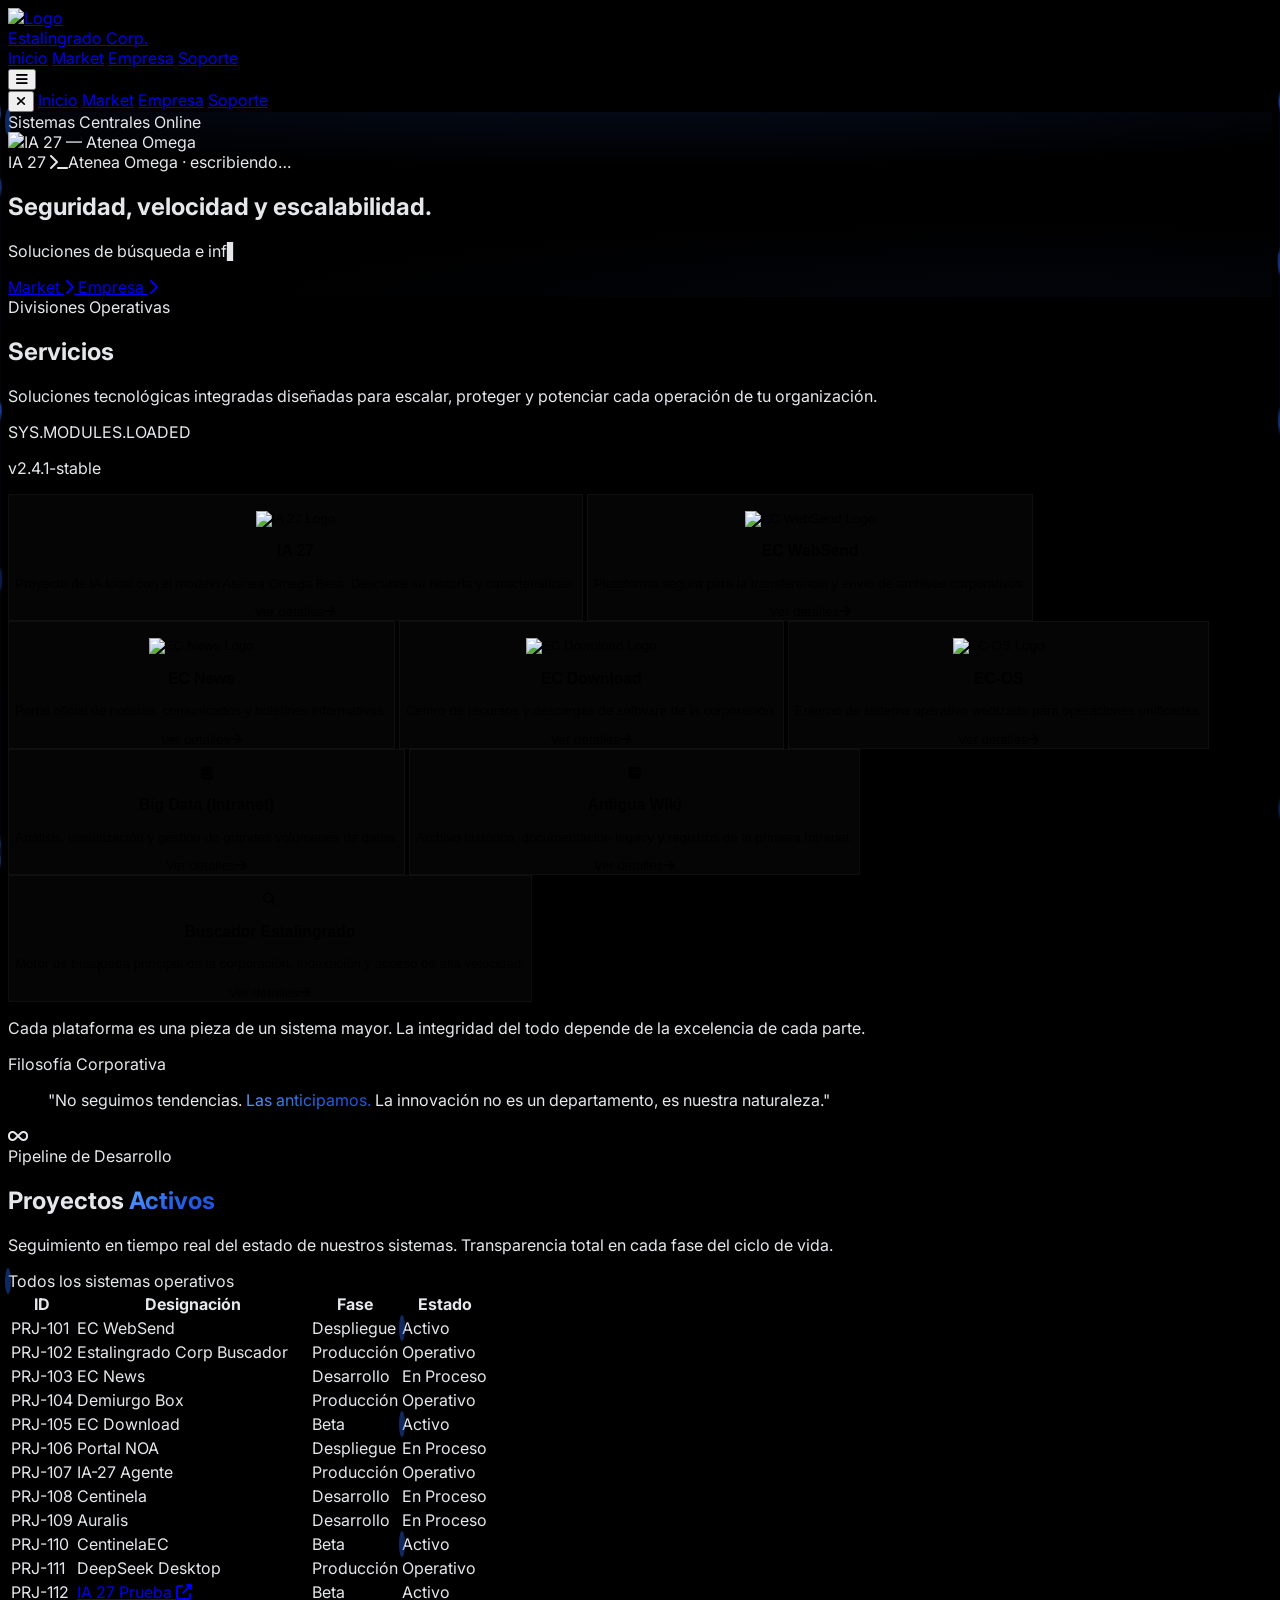
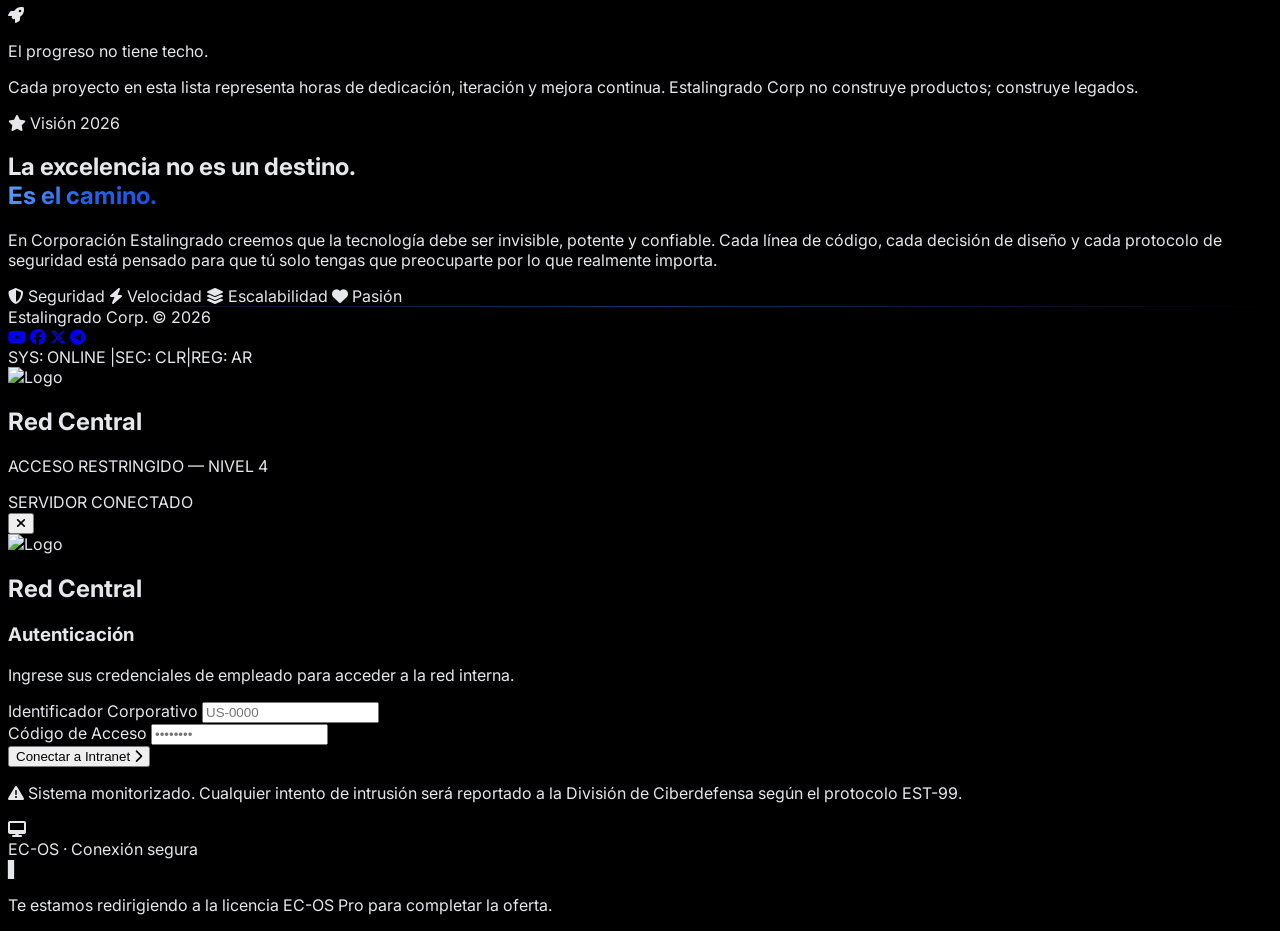
==== commit 53579cdb: "fix: usar soporte/soporte.html como pagina de soporte y eliminar la portada" ====
--- a/index.html
+++ b/index.html
@@ -130,7 +130,7 @@
 <a href="index.html" class="nl text-blue-400">Inicio</a>
 <a href="market.html" class="nl hover:text-white">Market</a>
 <a href="empresa.html" class="nl hover:text-white">Empresa</a>
-<a href="soporte/index.html" class="nl hover:text-white">Soporte</a>
+<a href="soporte/soporte.html" class="nl hover:text-white">Soporte</a>
 </div>
 <button class="md:hidden text-zinc-400 hover:text-white" id="mobile-menu-btn"><i class="fa-solid fa-bars text-xl"></i></button>
 </div>
@@ -142,7 +142,7 @@
 <a href="index.html" class="text-2xl font-light text-blue-400 tracking-widest mobile-link">Inicio</a>
 <a href="market.html" class="text-2xl font-light text-white tracking-widest hover:text-blue-400 transition-colors mobile-link">Market</a>
 <a href="empresa.html" class="text-2xl font-light text-white tracking-widest hover:text-blue-400 transition-colors mobile-link">Empresa</a>
-<a href="soporte/index.html" class="text-2xl font-light text-white tracking-widest hover:text-blue-400 transition-colors mobile-link">Soporte</a>
+<a href="soporte/soporte.html" class="text-2xl font-light text-white tracking-widest hover:text-blue-400 transition-colors mobile-link">Soporte</a>
 </div>
 
 <!-- HERO -->
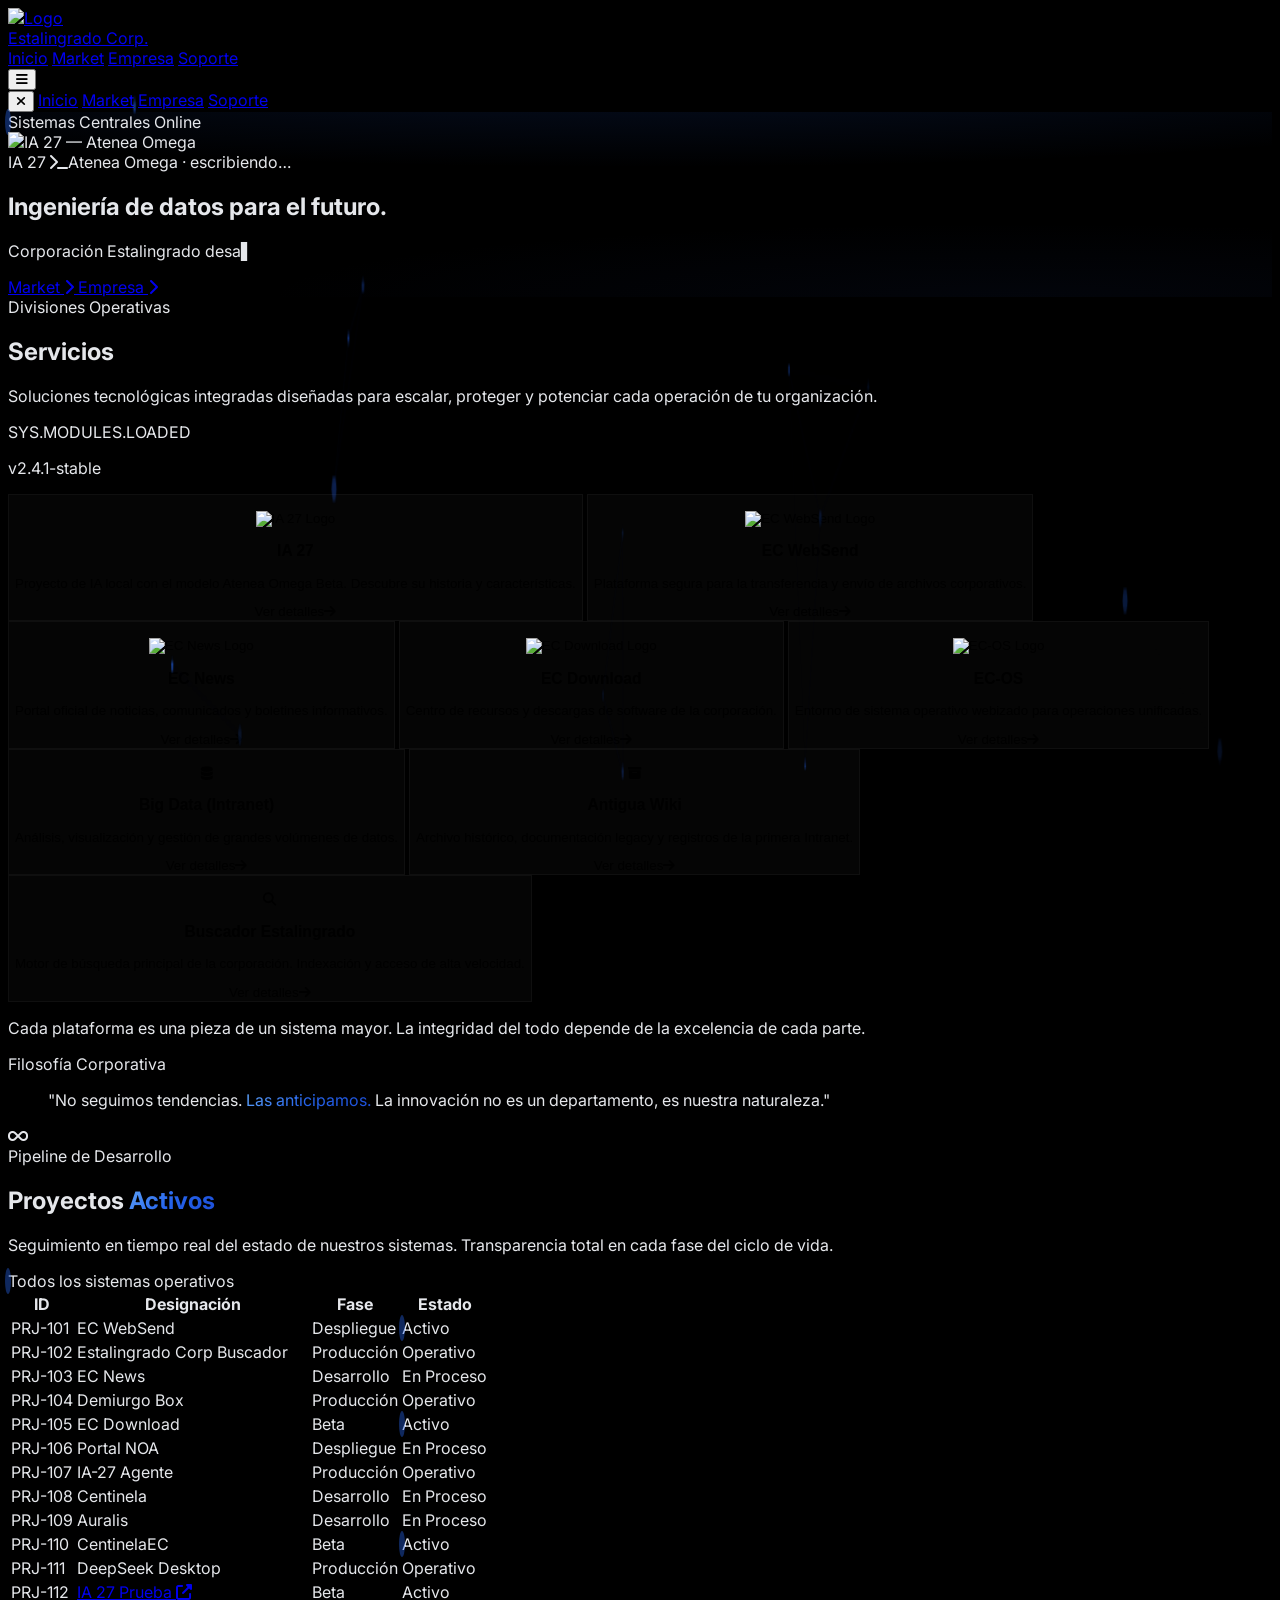
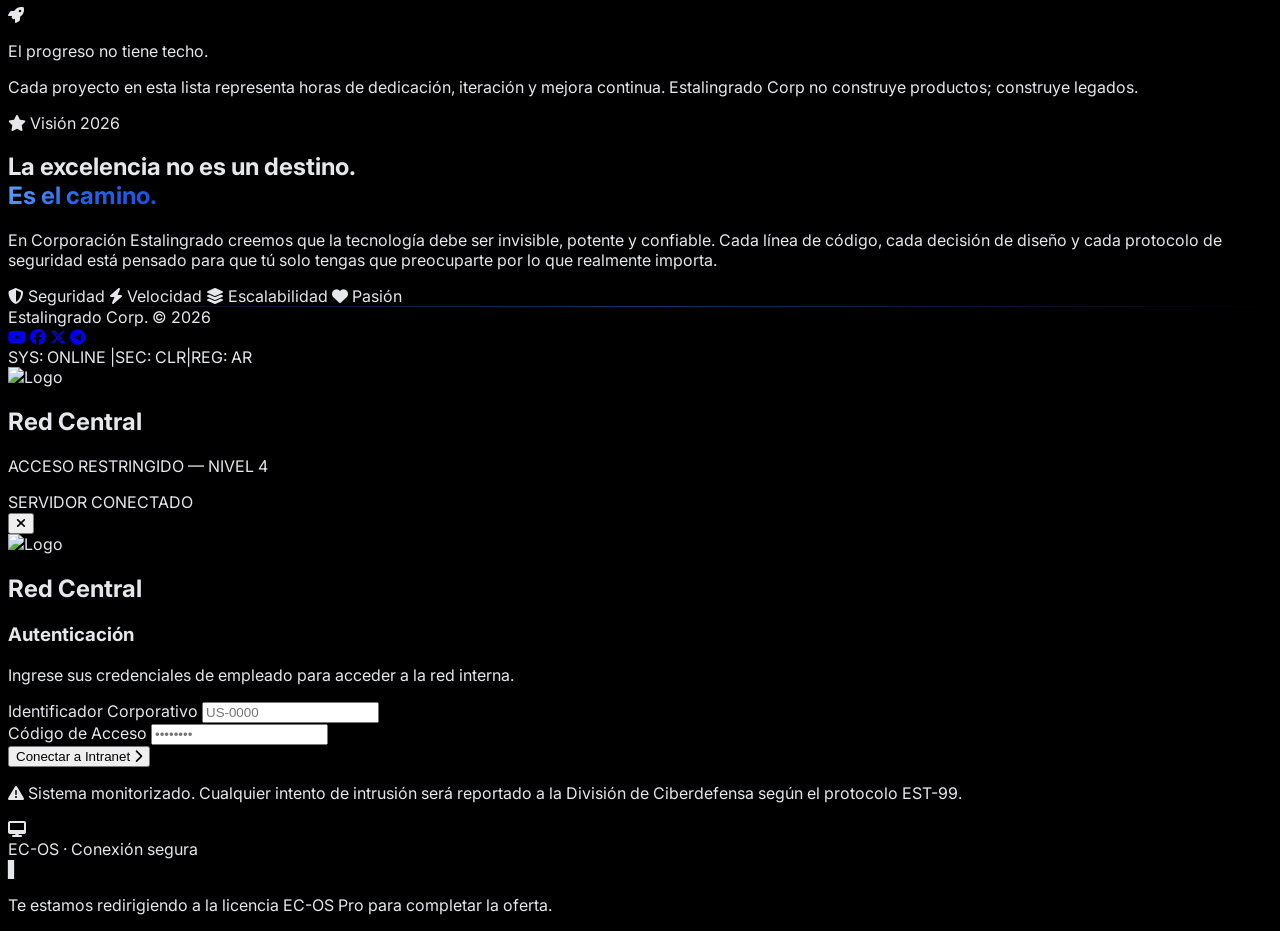
==== commit 3da2308e: "feat: integrar Big Data como subpagina del portal" ====
--- a/index.html
+++ b/index.html
@@ -888,7 +888,7 @@
  ecnews:{title:'EC News',tag:'Portal de Noticias Corporativas',logo:'https://64.media.tumblr.com/527332b08521675a2cf2ee6f30c96a68/c124e1e4e331179f-ec/s500x750/ac10b6fb2ded5c5b8d16c32099bb49e2904104fa.jpg',st:['dev','En Proceso'],desc:'Portal oficial de noticias, comunicados y boletines informativos de la corporación. La fuente autorizada de todo lo que ocurre dentro de Estalingrado Corp.',feats:[['fa-bullhorn','Comunicados oficiales','Anuncios directamente de la dirección.'],['fa-newspaper','Boletines periódicos','Resúmenes de novedades y avances.'],['fa-box-archive','Archivo histórico','Todas las ediciones anteriores disponibles.'],['fa-pen-nib','Redacción propia','Contenido original de la división de prensa.']],url:'https://nicotips27.github.io/ECnews/'},
  ecdownload:{title:'EC Download',tag:'Centro de Descargas Oficial',logo:'https://64.media.tumblr.com/5e77caddca38e2f1b3fa07d22df4635a/d28c11561400dc7c-d3/s1280x1920/3ffad9be2e1786129b597444e73f969e686c4e47.pnj',st:['act','Beta'],desc:'Centro de recursos y descargas de software de la corporación. Todos los instaladores oficiales, verificados y listos para instalar.',feats:[['fa-shield-halved','Software verificado','Cada archivo es revisado antes de publicarse.'],['fa-tags','Versiones claras','Estables y betas claramente identificadas.'],['fa-arrows-rotate','Actualizaciones','Nuevas versiones apenas salen del horno.'],['fa-gauge-high','Descarga rápida','Servidor optimizado para alta demanda.']],url:'https://nicotips27.github.io/ec-download/'},
  ecos:{title:'EC-OS',tag:'Sistema Operativo Webizado',logo:'https://64.media.tumblr.com/76e1731cb57e42c75e23a5a49ac6b7ad/0405ac2cbd79fe6a-5c/s640x960/7f9ed20667da1cb5c38238059200f66d06078553.pnj',icon:'fa-desktop',st:['ok','Operativo'],desc:'Entorno de sistema operativo webizado para operaciones unificadas. Un escritorio completo dentro del navegador, conectado a todo el ecosistema.',feats:[['fa-window-maximize','Escritorio web','Ventanas, apps y barra de tareas en el navegador.'],['fa-puzzle-piece','Apps integradas','Acceso directo al ecosistema Estalingrado.'],['fa-user','Sesión personalizada','Tu espacio de trabajo siempre igual.'],['fa-laptop','Multiplataforma','Funciona en PC, tablet y celular.']],url:'https://estalingradocorp.qzz.io/market.html#producto=ecospro'},
- bigdata:{title:'Big Data',tag:'Intranet · Análisis de Datos',icon:'fa-database',st:['ok','Operativo'],desc:'Análisis, visualización y gestión de grandes volúmenes de datos. El centro nervioso de la información corporativa.',feats:[['fa-chart-line','Visualización','Paneles interactivos con métricas en vivo.'],['fa-database','Grandes volúmenes','Procesamiento de datos masivos sin fricción.'],['fa-file-export','Reportes','Exportación de análisis para cada división.'],['fa-magnifying-glass-chart','Exploración','Consulta y filtrado avanzado de datos.']],url:'https://nicotips27.github.io/ec-Intra-net/'},
+ bigdata:{title:'Big Data',tag:'Intranet · Análisis de Datos',icon:'fa-database',st:['ok','Operativo'],desc:'Análisis, visualización y gestión de grandes volúmenes de datos. El centro nervioso de la información corporativa.',feats:[['fa-chart-line','Visualización','Paneles interactivos con métricas en vivo.'],['fa-database','Grandes volúmenes','Procesamiento de datos masivos sin fricción.'],['fa-file-export','Reportes','Exportación de análisis para cada división.'],['fa-magnifying-glass-chart','Exploración','Consulta y filtrado avanzado de datos.']],url:'BigData/Bigdata.html'},
  wiki:{title:'Antigua Wiki',tag:'Archivo Histórico Corporativo',icon:'fa-box-archive',st:['arc','Archivo'],desc:'Archivo histórico, documentación legacy y registros de la primera Intranet de Estalingrado Corp. Preservamos dónde empezó todo.',feats:[['fa-box-archive','Documentación legacy','Las páginas originales de la primera Intranet.'],['fa-clock-rotate-left','Registros históricos','La evolución de la corporación documento a documento.'],['fa-book-open','Consulta libre','Disponible para lectura en cualquier momento.'],['fa-building-columns','Memoria institucional','La base sobre la que se construyó todo lo demás.']],url:'https://estalingradocorp.github.io/Intra-net/'},
  buscador:{title:'Buscador Estalingrado',tag:'Motor de Búsqueda Principal',icon:'fa-magnifying-glass',st:['ok','Operativo'],desc:'Motor de búsqueda principal de la corporación. Indexación y acceso de alta velocidad a todo el ecosistema Estalingrado.',feats:[['fa-bolt','Alta velocidad','Resultados al instante, sin importar la consulta.'],['fa-layer-group','Indexación total','Todos los servicios de la corporación en un solo lugar.'],['fa-sliders','Búsqueda afinada','Filtros y operadores para resultados precisos.'],['fa-shield-halved','Privada','Sin rastreo: tus búsquedas son tuyas.']],url:'https://estalingradocorp.github.io/estalingradocorpbuscador/'}
 };
@@ -907,7 +907,10 @@
  badge.className='inline-flex items-center gap-2.5 px-3 py-1.5 rounded-full self-start md:self-auto border '+SVC_BADGES[s.st[0]];
  badge.innerHTML='<span class="w-1.5 h-1.5 rounded-full '+SVC_DOTS[s.st[0]]+'"></span><span class="text-xs font-medium '+SVC_TXTS[s.st[0]]+'">'+s.st[1]+'</span>';
  document.getElementById('svc-feats').innerHTML=s.feats.map(f=>'<div class="glass-card rounded-xl p-5 flex items-start gap-4"><i class="fa-solid '+f[0]+' text-blue-500/60 mt-1"></i><div><p class="text-white text-sm font-medium mb-1">'+f[1]+'</p><p class="text-zinc-500 text-xs font-light leading-relaxed">'+f[2]+'</p></div></div>').join('');
- document.getElementById('svc-cta').href=s.url;
+ const cta=document.getElementById('svc-cta');
+ cta.href=s.url;
+ // Big Data es una sub-página local: se abre en la misma pestaña.
+ cta.target=(key==='bigdata')?'_self':'_blank';
  const tbIco=document.getElementById('svc-tb-ico');
  if(s.logo){tbIco.innerHTML='<img src="'+s.logo+'" alt=""/>';}
  else{tbIco.innerHTML='<i class="fa-solid '+s.icon+'"></i>';}
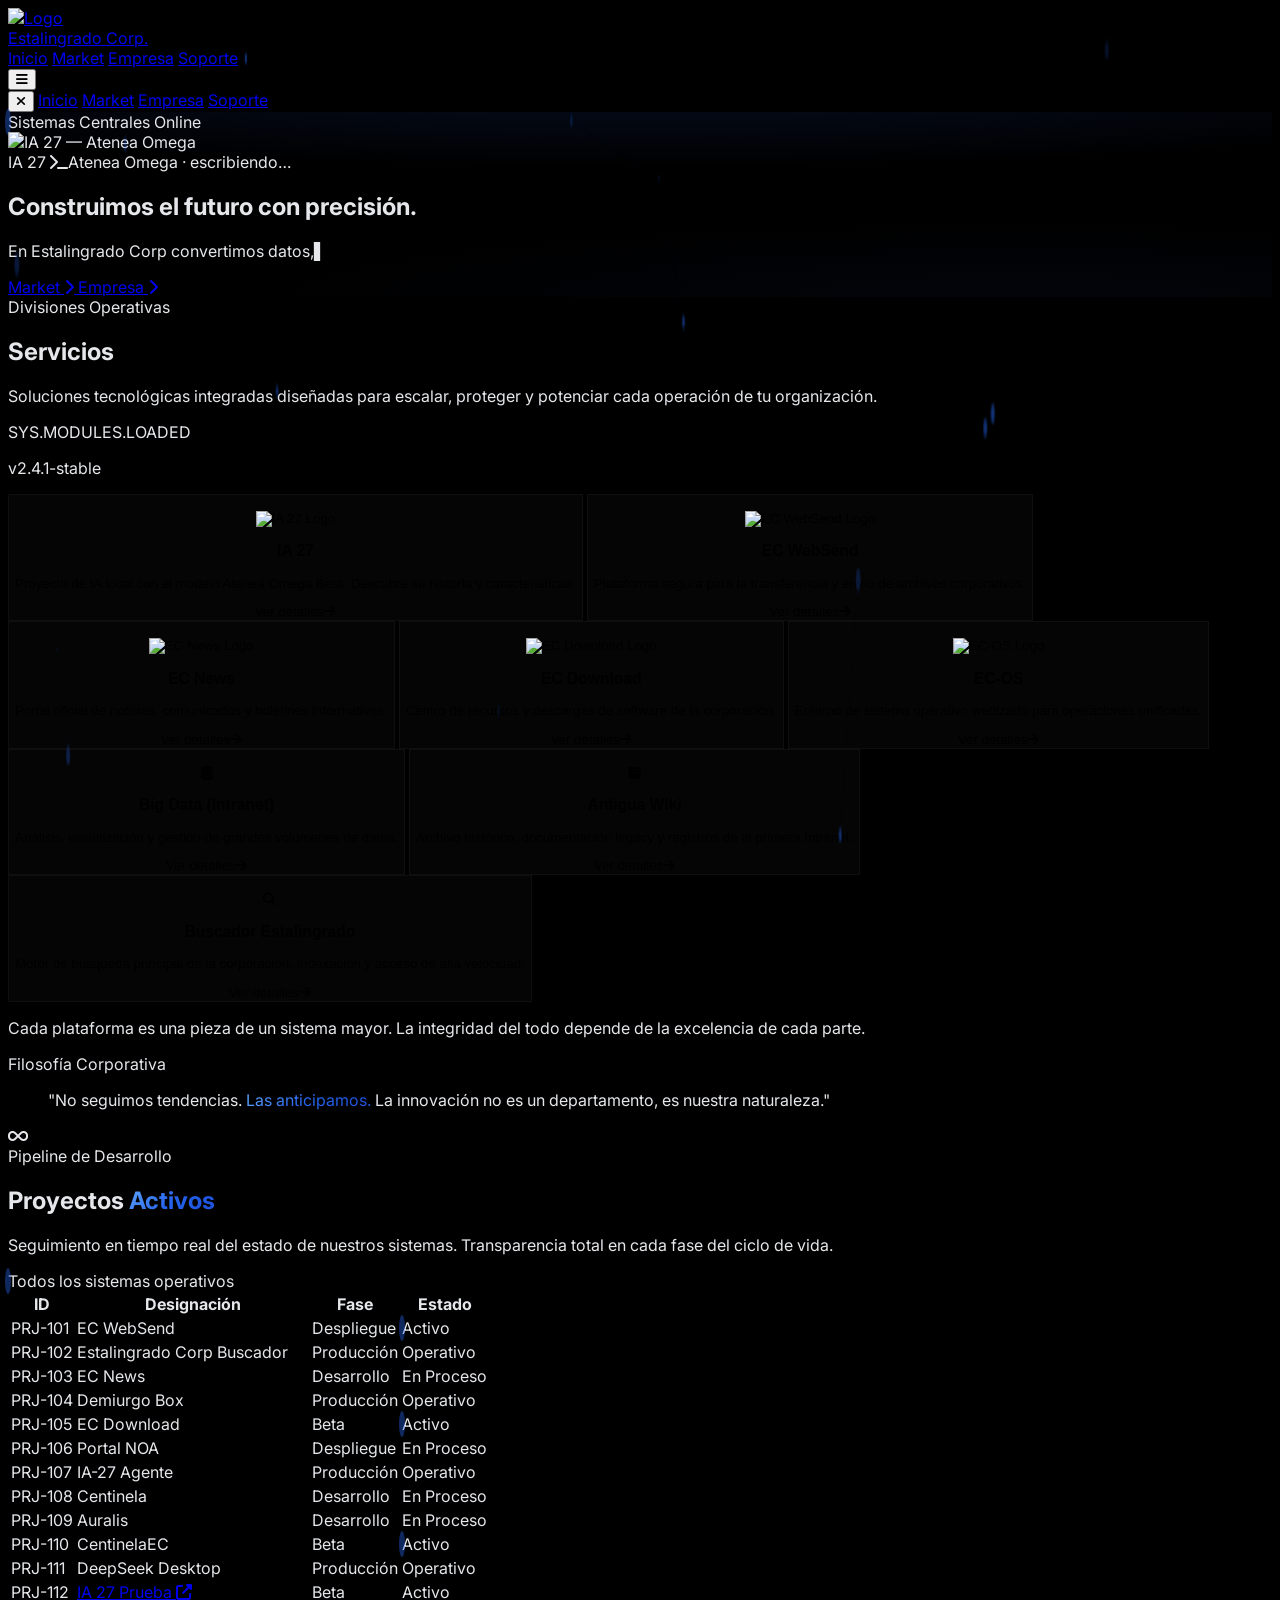
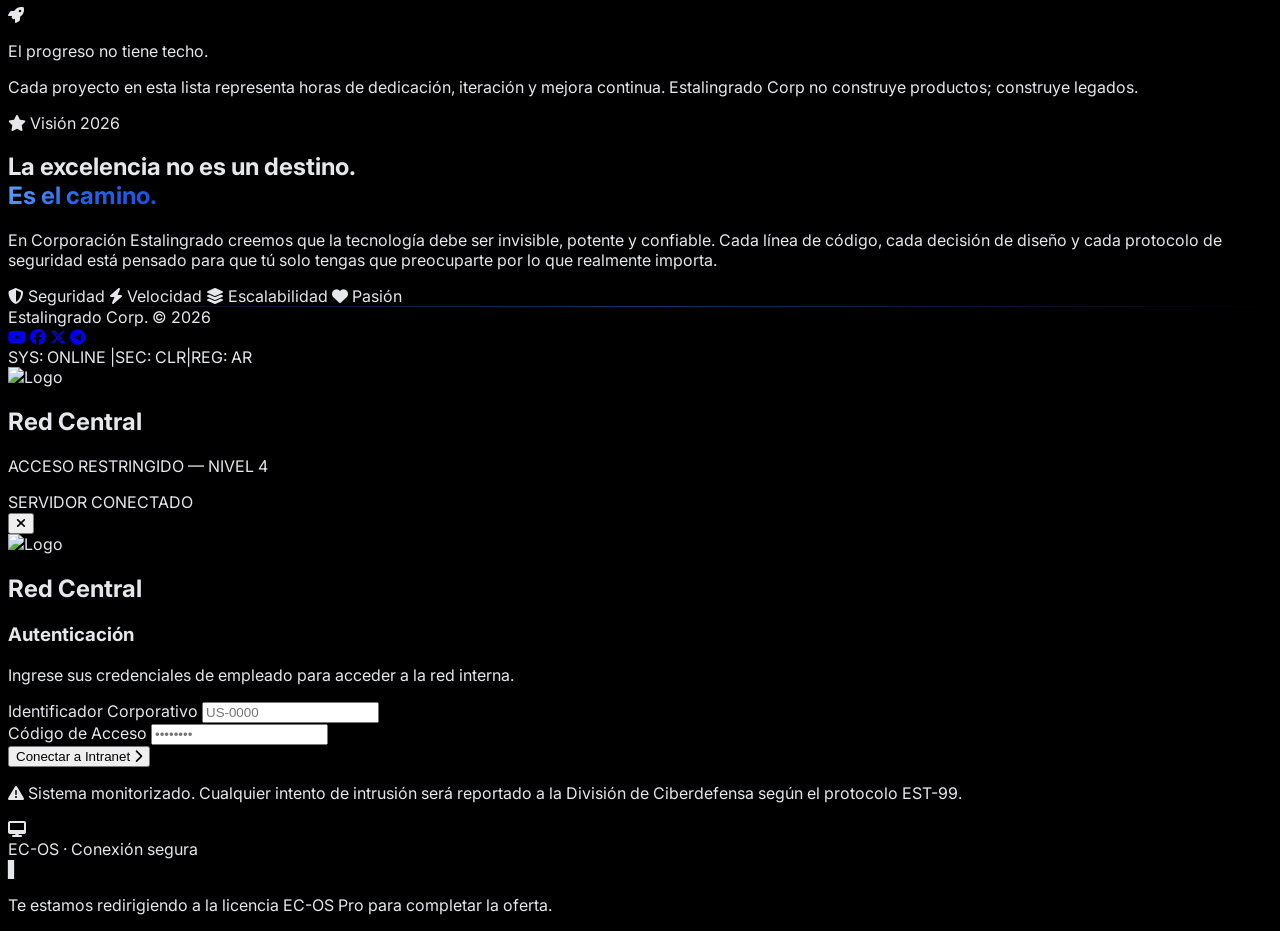
==== commit a75eeaed: "feat: integrar Buscador como subpagina del portal" ====
--- a/index.html
+++ b/index.html
@@ -890,7 +890,7 @@
  ecos:{title:'EC-OS',tag:'Sistema Operativo Webizado',logo:'https://64.media.tumblr.com/76e1731cb57e42c75e23a5a49ac6b7ad/0405ac2cbd79fe6a-5c/s640x960/7f9ed20667da1cb5c38238059200f66d06078553.pnj',icon:'fa-desktop',st:['ok','Operativo'],desc:'Entorno de sistema operativo webizado para operaciones unificadas. Un escritorio completo dentro del navegador, conectado a todo el ecosistema.',feats:[['fa-window-maximize','Escritorio web','Ventanas, apps y barra de tareas en el navegador.'],['fa-puzzle-piece','Apps integradas','Acceso directo al ecosistema Estalingrado.'],['fa-user','Sesión personalizada','Tu espacio de trabajo siempre igual.'],['fa-laptop','Multiplataforma','Funciona en PC, tablet y celular.']],url:'https://estalingradocorp.qzz.io/market.html#producto=ecospro'},
  bigdata:{title:'Big Data',tag:'Intranet · Análisis de Datos',icon:'fa-database',st:['ok','Operativo'],desc:'Análisis, visualización y gestión de grandes volúmenes de datos. El centro nervioso de la información corporativa.',feats:[['fa-chart-line','Visualización','Paneles interactivos con métricas en vivo.'],['fa-database','Grandes volúmenes','Procesamiento de datos masivos sin fricción.'],['fa-file-export','Reportes','Exportación de análisis para cada división.'],['fa-magnifying-glass-chart','Exploración','Consulta y filtrado avanzado de datos.']],url:'BigData/Bigdata.html'},
  wiki:{title:'Antigua Wiki',tag:'Archivo Histórico Corporativo',icon:'fa-box-archive',st:['arc','Archivo'],desc:'Archivo histórico, documentación legacy y registros de la primera Intranet de Estalingrado Corp. Preservamos dónde empezó todo.',feats:[['fa-box-archive','Documentación legacy','Las páginas originales de la primera Intranet.'],['fa-clock-rotate-left','Registros históricos','La evolución de la corporación documento a documento.'],['fa-book-open','Consulta libre','Disponible para lectura en cualquier momento.'],['fa-building-columns','Memoria institucional','La base sobre la que se construyó todo lo demás.']],url:'https://estalingradocorp.github.io/Intra-net/'},
- buscador:{title:'Buscador Estalingrado',tag:'Motor de Búsqueda Principal',icon:'fa-magnifying-glass',st:['ok','Operativo'],desc:'Motor de búsqueda principal de la corporación. Indexación y acceso de alta velocidad a todo el ecosistema Estalingrado.',feats:[['fa-bolt','Alta velocidad','Resultados al instante, sin importar la consulta.'],['fa-layer-group','Indexación total','Todos los servicios de la corporación en un solo lugar.'],['fa-sliders','Búsqueda afinada','Filtros y operadores para resultados precisos.'],['fa-shield-halved','Privada','Sin rastreo: tus búsquedas son tuyas.']],url:'https://estalingradocorp.github.io/estalingradocorpbuscador/'}
+ buscador:{title:'Buscador Estalingrado',tag:'Motor de Búsqueda Principal',icon:'fa-magnifying-glass',st:['ok','Operativo'],desc:'Motor de búsqueda principal de la corporación. Indexación y acceso de alta velocidad a todo el ecosistema Estalingrado.',feats:[['fa-bolt','Alta velocidad','Resultados al instante, sin importar la consulta.'],['fa-layer-group','Indexación total','Todos los servicios de la corporación en un solo lugar.'],['fa-sliders','Búsqueda afinada','Filtros y operadores para resultados precisos.'],['fa-shield-halved','Privada','Sin rastreo: tus búsquedas son tuyas.']],url:'Buscador/index.html'}
 };
 const svcModal=document.getElementById('svc-modal');
 let currentService=null;
@@ -909,8 +909,8 @@
  document.getElementById('svc-feats').innerHTML=s.feats.map(f=>'<div class="glass-card rounded-xl p-5 flex items-start gap-4"><i class="fa-solid '+f[0]+' text-blue-500/60 mt-1"></i><div><p class="text-white text-sm font-medium mb-1">'+f[1]+'</p><p class="text-zinc-500 text-xs font-light leading-relaxed">'+f[2]+'</p></div></div>').join('');
  const cta=document.getElementById('svc-cta');
  cta.href=s.url;
- // Big Data es una sub-página local: se abre en la misma pestaña.
- cta.target=(key==='bigdata')?'_self':'_blank';
+ // Big Data y Buscador son sub-páginas locales: se abren en la misma pestaña.
+ cta.target=(key==='bigdata'||key==='buscador')?'_self':'_blank';
  const tbIco=document.getElementById('svc-tb-ico');
  if(s.logo){tbIco.innerHTML='<img src="'+s.logo+'" alt=""/>';}
  else{tbIco.innerHTML='<i class="fa-solid '+s.icon+'"></i>';}
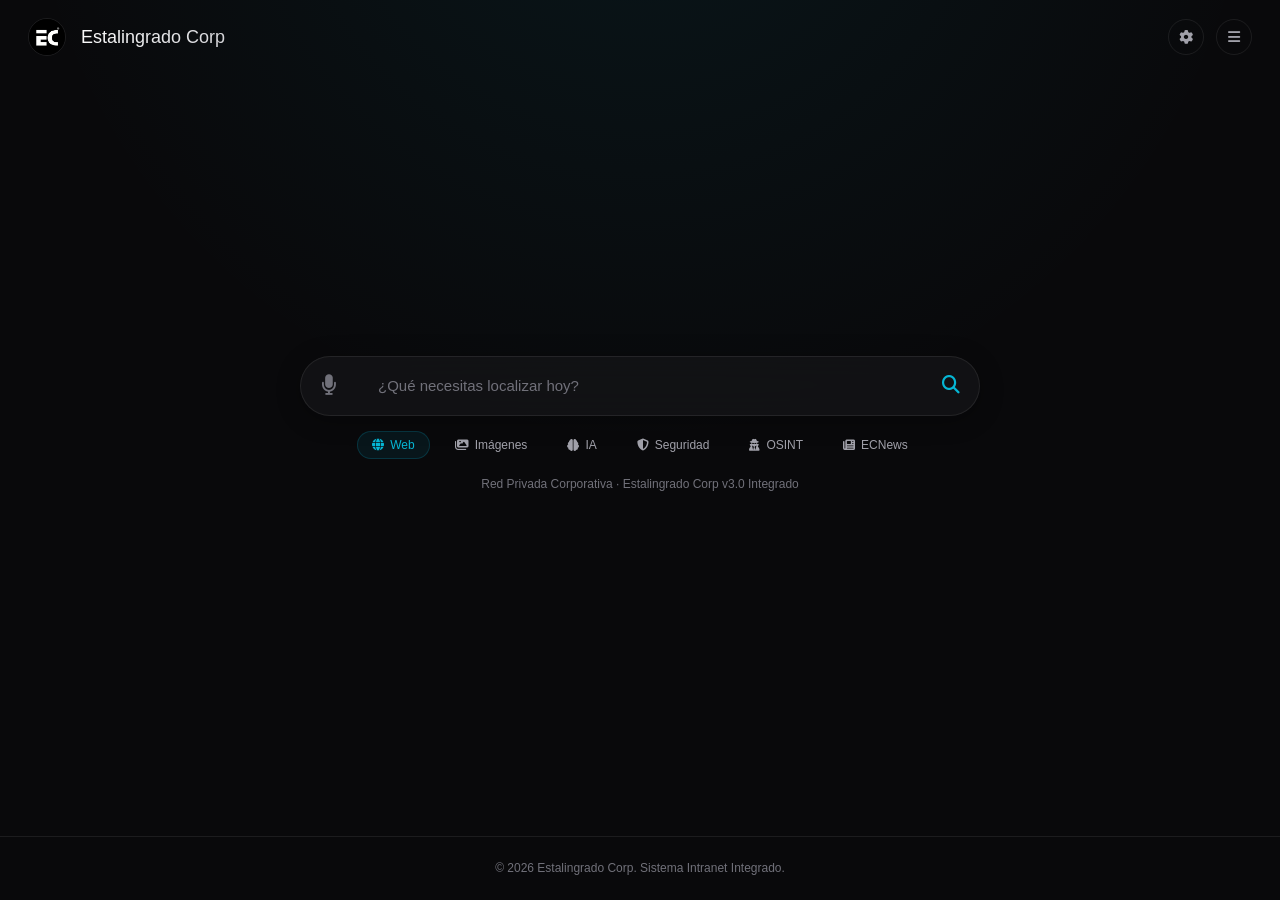
==== commit 0a96a219: "feat: usar el Buscador como pagina de inicio y mover el portal a inicio.html" ====
--- a/index.html
+++ b/index.html
@@ -1,1055 +1,345 @@
 <!DOCTYPE html>
 <html lang="es">
 <head>
-<meta charset="UTF-8">
-<meta name="viewport" content="width=device-width, initial-scale=1.0">
-<title>Estalingrado Corp — Software, IA y Productos Tecnológicos</title>
-<meta name="description" content="Estalingrado Corp. Software de calidad, inteligencia artificial local, ciberseguridad y productos tecnológicos físicos y digitales. Conocé nuestros sistemas, el Market y la empresa.">
-<meta name="keywords" content="Estalingrado, Estalingrado Corp, software, inteligencia artificial, IA 27, Atenea Omega, ciberseguridad, market, productos tecnológicos, hacking ético">
-<meta name="robots" content="index, follow">
-<meta name="author" content="Estalingrado Corp">
-<meta property="og:type" content="website">
-<meta property="og:title" content="Estalingrado Corp — Software, IA y Productos Tecnológicos">
-<meta property="og:description" content="Software de calidad, inteligencia artificial local, ciberseguridad y productos tecnológicos físicos y digitales.">
-<meta property="og:url" content="https://estalingradocorp.qzz.io/">
-<meta property="og:site_name" content="Estalingrado Corp">
-<meta property="og:image" content="https://64.media.tumblr.com/3d305395ebd099966bbd46734f6afa03/4d78480730607865-41/s640x960/a581c93c7d5c0b6315e399f057712eb809992e5f.pnj">
-<meta name="twitter:card" content="summary">
-<link rel="canonical" href="https://estalingradocorp.qzz.io/">
-<link rel="icon" type="image/png" href="https://64.media.tumblr.com/3d305395ebd099966bbd46734f6afa03/4d78480730607865-41/s640x960/a581c93c7d5c0b6315e399f057712eb809992e5f.pnj">
-<script src="https://cdn.tailwindcss.com"></script>
-<link rel="stylesheet" href="https://cdnjs.cloudflare.com/ajax/libs/font-awesome/6.5.1/css/all.min.css">
-<link rel="preconnect" href="https://fonts.googleapis.com">
-<link href="https://fonts.googleapis.com/css2?family=Inter:wght@200;300;400;500;600;700&family=JetBrains+Mono:wght@300;400;500&family=Playfair+Display:ital,wght@0,400;0,500;1,400&display=swap" rel="stylesheet">
-<style>
-::selection{background:#2563eb;color:#fff}
-body{background:#000;color:#e5e7eb;font-family:'Inter',ui-sans-serif,system-ui,sans-serif;overflow-x:hidden}
-html{scroll-behavior:smooth}
-
-::-webkit-scrollbar{width:6px}
-::-webkit-scrollbar-track{background:#000}
-::-webkit-scrollbar-thumb{background:#1e3a8a;border-radius:3px}
-::-webkit-scrollbar-thumb:hover{background:#2563eb}
-@keyframes fadeInUp{from{opacity:0;transform:translateY(40px)}to{opacity:1;transform:translateY(0)}}
-@keyframes fadeIn{from{opacity:0}to{opacity:1}}
-@keyframes float{0%,100%{transform:translateY(0)}50%{transform:translateY(-10px)}}
-@keyframes pulseGlow{0%,100%{box-shadow:0 0 20px rgba(37,99,235,.15)}50%{box-shadow:0 0 35px rgba(37,99,235,.35)}}
-@keyframes blink{50%{border-color:transparent}}
-.a-fu{opacity:0;animation:fadeInUp .8s cubic-bezier(.16,1,.3,1) forwards}
-.a-f{opacity:0;animation:fadeIn 1s ease-out forwards}
-.d1{animation-delay:.1s}.d2{animation-delay:.2s}.d3{animation-delay:.3s}.d4{animation-delay:.4s}.d5{animation-delay:.5s}.d6{animation-delay:.6s}.d7{animation-delay:.7s}.d8{animation-delay:.8s}
-.reveal{opacity:0;transform:translateY(30px);transition:all .8s cubic-bezier(.16,1,.3,1)}
-.reveal.visible{opacity:1;transform:translateY(0)}
-.glass{background:rgba(0,0,0,.6);backdrop-filter:blur(20px);-webkit-backdrop-filter:blur(20px)}
-.glass-card{background:rgba(255,255,255,.02);backdrop-filter:blur(10px);border:1px solid rgba(255,255,255,.04)}
-.glow-line{height:1px;background:linear-gradient(90deg,transparent,rgba(37,99,235,.5),transparent)}
-@keyframes cursorBlink{0%,49%{opacity:1}50%,100%{opacity:0}}
-.hero-cursor{display:inline-block;animation:cursorBlink 1s infinite}
-.tg{background:linear-gradient(135deg,#60a5fa,#2563eb,#1d4ed8);-webkit-background-clip:text;-webkit-text-fill-color:transparent;background-clip:text}
-.bgh{background:radial-gradient(ellipse 80% 50% at 50% -20%,rgba(37,99,235,.15),transparent),radial-gradient(ellipse 60% 40% at 80% 100%,rgba(30,58,138,.08),transparent)}
-.scard{position:relative;overflow:hidden;transition:all .5s cubic-bezier(.16,1,.3,1)}
-.scard::before{content:'';position:absolute;top:0;left:-100%;width:100%;height:100%;background:linear-gradient(90deg,transparent,rgba(37,99,235,.03),transparent);transition:left .7s ease}
-.scard:hover::before{left:100%}
-.scard:hover{transform:translateY(-4px);border-color:rgba(37,99,235,.2);box-shadow:0 20px 60px -15px rgba(37,99,235,.1)}
-.scard .ci{transition:all .5s cubic-bezier(.16,1,.3,1)}
-.scard:hover .ci{transform:scale(1.1) rotate(-5deg);color:#3b82f6}
-.scard .ca{transform:translate(4px,-4px);opacity:0;transition:all .4s cubic-bezier(.16,1,.3,1)}
-.scard:hover .ca{transform:translate(0,0);opacity:1}
-.prow{transition:all .4s cubic-bezier(.16,1,.3,1);position:relative}
-.prow::after{content:'';position:absolute;left:0;top:0;bottom:0;width:3px;background:#2563eb;transform:scaleY(0);transition:transform .3s ease}
-.prow:hover::after{transform:scaleY(1)}
-.prow:hover{background:rgba(37,99,235,.03)}
-.prow:hover .rl{opacity:1;transform:translateX(0)}
-.rl{opacity:0;transform:translateX(-8px);transition:all .3s ease}
-.nl{position:relative}
-.bsh{position:relative;overflow:hidden}
-.bsh::after{content:'';position:absolute;top:-50%;left:-50%;width:200%;height:200%;background:linear-gradient(45deg,transparent 40%,rgba(255,255,255,.08) 50%,transparent 60%);transform:translateX(-100%) rotate(45deg);transition:transform .6s ease}
-.bsh:hover::after{transform:translateX(100%) rotate(45deg)}
-.sd{position:relative}
-.sd::after{content:'';position:absolute;inset:-3px;border-radius:50%;background:rgba(37,99,235,.4);animation:pulseGlow 2s ease-in-out infinite}
-.gridl{background-image:linear-gradient(rgba(255,255,255,.02) 1px,transparent 1px),linear-gradient(90deg,rgba(255,255,255,.02) 1px,transparent 1px);background-size:60px 60px}
-#pc{position:absolute;top:0;left:0;width:100%;height:100%;pointer-events:none;z-index:1}
-.qm{font-family:'Playfair Display',Georgia,serif;font-size:6rem;line-height:1;color:rgba(37,99,235,.15);position:absolute;top:-10px;left:-10px}
-@media(max-width:768px){
-.os-window{border-radius:0!important;border:none!important;top:0!important;left:0!important;width:100vw!important;height:100dvh!important;transform:none!important}
-.os-window.open{transform:none!important}
-.os-titlebar{height:48px;padding:0 12px}
-.os-light{width:14px;height:14px}
-.os-rs{display:none!important}
-.os-body{padding-bottom:env(safe-area-inset-bottom,16px)}
-}
-.os-window{position:fixed;display:none;flex-direction:column;border-radius:12px;overflow:hidden;border:1px solid rgba(255,255,255,.14);background:#050506;box-shadow:0 50px 140px -20px rgba(0,0,0,.85),0 0 0 .5px rgba(255,255,255,.06);opacity:0;transform:scale(.92) translateY(24px);transition:opacity .3s ease,transform .5s cubic-bezier(.16,1,.3,1)}
-.os-window:not(.hidden){display:flex}
-.os-window.open{opacity:1;transform:scale(1) translateY(0)}
-.os-min{opacity:0!important;transform:scale(.06) translateY(65vh)!important;transition:all .35s cubic-bezier(.5,0,.9,.4)}
-.os-titlebar{height:42px;flex-shrink:0;display:flex;align-items:center;padding:0 14px;background:linear-gradient(rgba(44,44,50,.95),rgba(28,28,32,.95));backdrop-filter:blur(20px);-webkit-backdrop-filter:blur(20px);border-bottom:1px solid rgba(255,255,255,.08);user-select:none;position:relative;z-index:20}
-.os-lights{display:flex;align-items:center;gap:8px;z-index:2}
-.os-light{width:12px;height:12px;border-radius:50%;cursor:pointer;position:relative;transition:filter .15s}
-.os-light:active{filter:brightness(.75)}
-.os-light.red{background:#ff5f57}.os-light.yellow{background:#febc2e}.os-light.green{background:#28c840}
-.os-light::after{position:absolute;inset:0;display:flex;align-items:center;justify-content:center;font:700 9px/1 system-ui,sans-serif;color:rgba(0,0,0,.55);opacity:0;transition:opacity .15s}
-.os-lights:hover .os-light::after{opacity:1}
-.os-light.red::after{content:'\00d7'}
-.os-light.yellow::after{content:'\2212'}
-.os-light.green::after{content:'\002B'}
-.os-tb-title{position:absolute;inset:0;display:flex;align-items:center;justify-content:center;gap:8px;font-size:12px;font-weight:500;color:#d1d5db;pointer-events:none;padding:0 96px;white-space:nowrap;overflow:hidden}
-.os-tb-title img{width:16px;height:16px;border-radius:4px;object-fit:cover;flex-shrink:0}
-.tb-ico{width:16px;height:16px;border-radius:4px;flex-shrink:0;display:flex;align-items:center;justify-content:center;background:rgba(37,99,235,.18);border:1px solid rgba(37,99,235,.35);color:#60a5fa;font-size:9px;overflow:hidden}
-.tb-ico img{width:100%;height:100%;object-fit:cover}
-.os-body{flex:1;overflow-y:auto;overflow-x:hidden;position:relative;z-index:10}
-.os-rs{position:absolute;z-index:30}
-.os-rs[data-dir="n"]{top:0;left:12px;right:12px;height:6px;cursor:ns-resize}
-.os-rs[data-dir="s"]{bottom:0;left:12px;right:12px;height:6px;cursor:ns-resize}
-.os-rs[data-dir="e"]{right:0;top:12px;bottom:12px;width:6px;cursor:ew-resize}
-.os-rs[data-dir="w"]{left:0;top:12px;bottom:12px;width:6px;cursor:ew-resize}
-.os-rs[data-dir="ne"]{top:0;right:0;width:14px;height:14px;cursor:nesw-resize}
-.os-rs[data-dir="nw"]{top:0;left:0;width:14px;height:14px;cursor:nwse-resize}
-.os-rs[data-dir="se"]{bottom:0;right:0;width:14px;height:14px;cursor:nwse-resize}
-.os-rs[data-dir="sw"]{bottom:0;left:0;width:14px;height:14px;cursor:nesw-resize}
-.dock-pill{display:flex;align-items:center;gap:8px;padding:8px 14px;border-radius:12px;background:rgba(30,30,36,.92);backdrop-filter:blur(20px);border:1px solid rgba(255,255,255,.12);color:#e5e7eb;font-size:11px;font-weight:500;cursor:pointer;transition:transform .25s cubic-bezier(.16,1,.3,1),background .25s,border-color .25s}
-.dock-pill:hover{transform:scale(1.1) translateY(-2px);background:rgba(37,99,235,.25);border-color:rgba(37,99,235,.5)}
-.dock-pill i{color:#60a5fa}
-</style>
+  <meta charset="UTF-8" />
+  <meta name="viewport" content="width=device-width, initial-scale=1.0"/>
+  <meta http-equiv="X-Content-Type-Options" content="nosniff">
+  <meta name="description" content="Buscador multimotor y dashboard corporativo Estalingrado Corp: 18 motores de búsqueda, tarjetas de APIs en vivo, ECNews y clima. 100% local, sin backend.">
+  <link rel="canonical" href="https://estalingradocorp.com.ar/" />
+  <meta property="og:url" content="https://estalingradocorp.com.ar/" />
+  <meta property="og:site_name" content="Estalingrado Corp" />
+  <meta property="og:title" content="Estalingrado Corp | Buscador" />
+  <title>Estalingrado Corp | Intranet</title>
+  <link rel="icon" href="assets/logo.jpg" />
+  <link rel="preconnect" href="https://cdnjs.cloudflare.com" crossorigin>
+  <link rel="preconnect" href="https://fonts.googleapis.com">
+  <link rel="preconnect" href="https://fonts.gstatic.com" crossorigin>
+  <link rel="stylesheet" href="https://cdnjs.cloudflare.com/ajax/libs/font-awesome/6.4.0/css/all.min.css" />
+  <link href="https://fonts.googleapis.com/css2?family=Outfit:wght@300;400;500;600;700&display=swap" rel="stylesheet">
+  <link rel="stylesheet" href="style.css" />
 </head>
-<body class="min-h-screen antialiased">
-
-<!-- NAVBAR -->
-<nav class="fixed w-full top-0 z-50 glass border-b border-white/5" id="navbar">
-<div class="px-6 md:px-12 h-20 flex items-center justify-between max-w-[1400px] mx-auto">
-<a href="#" class="flex items-center gap-4">
-<div class="relative">
-<img src="https://64.media.tumblr.com/37c52c25279f877bd0bc2d538626c938/2f8407cc51b2210e-be/s540x810/c379bb3cd18325d6b075e62fd26ffe91f5093ee3.jpg" alt="Logo" class="h-10 w-10 object-cover rounded-full shadow-[0_0_20px_rgba(37,99,235,.3)]"/>
-<div class="absolute inset-0 rounded-full border border-blue-500/30 scale-110"></div>
-</div>
-<div class="flex flex-col">
-<span class="text-white font-semibold text-sm tracking-[.25em] uppercase">Estalingrado</span>
-<span class="text-[10px] text-blue-500/60 tracking-[.3em] uppercase font-mono">Corp.</span>
-</div>
-</a>
-<div class="hidden md:flex items-center space-x-10 text-[11px] font-medium tracking-[.2em] uppercase text-zinc-400">
-<a href="index.html" class="nl text-blue-400">Inicio</a>
-<a href="market.html" class="nl hover:text-white">Market</a>
-<a href="empresa.html" class="nl hover:text-white">Empresa</a>
-<a href="soporte/soporte.html" class="nl hover:text-white">Soporte</a>
-</div>
-<button class="md:hidden text-zinc-400 hover:text-white" id="mobile-menu-btn"><i class="fa-solid fa-bars text-xl"></i></button>
-</div>
-</nav>
-
-<!-- Mobile Menu -->
-<div id="mobile-menu" class="fixed inset-0 z-40 bg-black/95 backdrop-blur-xl hidden flex-col items-center justify-center gap-8">
-<button id="mobile-menu-close" class="absolute top-6 right-6 text-zinc-400 hover:text-white"><i class="fa-solid fa-xmark text-2xl"></i></button>
-<a href="index.html" class="text-2xl font-light text-blue-400 tracking-widest mobile-link">Inicio</a>
-<a href="market.html" class="text-2xl font-light text-white tracking-widest hover:text-blue-400 transition-colors mobile-link">Market</a>
-<a href="empresa.html" class="text-2xl font-light text-white tracking-widest hover:text-blue-400 transition-colors mobile-link">Empresa</a>
-<a href="soporte/soporte.html" class="text-2xl font-light text-white tracking-widest hover:text-blue-400 transition-colors mobile-link">Soporte</a>
-</div>
-
-<!-- HERO -->
-<section class="relative min-h-screen flex items-center pt-36 md:pt-40 pb-20 overflow-hidden bgh">
-<canvas id="pc"></canvas>
-<div class="absolute top-1/4 left-10 w-px h-40 bg-gradient-to-b from-transparent via-blue-500/20 to-transparent a-f d7"></div>
-<div class="absolute bottom-1/4 right-10 w-px h-40 bg-gradient-to-b from-transparent via-blue-500/20 to-transparent a-f d8"></div>
-<div class="px-6 md:px-12 max-w-[1400px] mx-auto w-full relative z-10">
-<div class="max-w-4xl">
-<div class="a-fu mb-8 inline-flex items-center justify-center gap-2.5 px-4 py-2 rounded-full border border-blue-500/20 bg-blue-500/5 whitespace-nowrap">
-<span class="w-1.5 h-1.5 rounded-full bg-blue-500 sd flex-shrink-0"></span>
-<span class="text-blue-400 font-mono text-[10px] sm:text-[11px] tracking-[.1em] sm:tracking-[.2em] uppercase">Sistemas Centrales Online</span>
-</div>
-<div class="flex items-center gap-3 mb-6 reveal">
-<div class="relative flex-shrink-0">
-<div class="absolute inset-0 rounded-full bg-blue-500/30 blur-xl"></div>
-<img src="https://64.media.tumblr.com/c60d9e1d02bae4230849ad69a879503b/a1a747e1ec0bc317-3a/s640x960/bdb7628be91380c7fd668ee04caeb08fe644e832.pnj" alt="IA 27 — Atenea Omega" class="relative w-11 h-11 object-cover rounded-full border border-blue-500/40 shadow-[0_0_20px_rgba(37,99,235,.4)]"/>
-<span class="absolute bottom-0 right-0 w-3 h-3 rounded-full bg-emerald-500 border-2 border-black"></span>
-</div>
-<div class="flex flex-col">
-<span class="text-white font-medium text-sm tracking-wide">IA 27</span>
-<span id="ia-status" class="text-[10px] text-blue-500/70 font-mono tracking-[.2em] uppercase"><i class="fa-solid fa-terminal text-[9px] mr-1"></i><span id="ia-status-txt">Atenea Omega · escribiendo…</span></span>
-</div>
-</div>
-<h1 class="text-5xl md:text-7xl lg:text-[5.5rem] font-light tracking-tight text-white leading-[1.05] mb-8" id="hero-title" aria-live="polite">
-<span class="block min-h-[1.15em]" id="hero-t1"><span id="hero-t1-txt"></span><span class="hero-cursor text-blue-400 font-mono">▌</span></span>
-</h1>
-<p class="text-lg md:text-xl text-zinc-400 max-w-2xl font-light leading-relaxed mb-12 min-h-[1.7em]" id="hero-sub">
-<span id="hero-sub-txt"></span><span class="hero-cursor text-blue-400 font-mono">▌</span>
-</p>
-<div class="flex flex-wrap gap-4 a-fu d4">
-<a href="market.html" class="group inline-flex items-center gap-3 border border-zinc-700 text-zinc-300 px-8 py-4 text-xs font-medium tracking-[.2em] uppercase hover:border-blue-500/50 hover:text-white transition-all duration-300">
-Market <i class="fa-solid fa-chevron-right text-[10px] group-hover:translate-x-1 transition-transform"></i>
-</a>
-<a href="empresa.html" class="group inline-flex items-center gap-3 border border-zinc-700 text-zinc-300 px-8 py-4 text-xs font-medium tracking-[.2em] uppercase hover:border-blue-500/50 hover:text-white transition-all duration-300">
-Empresa <i class="fa-solid fa-chevron-right text-[10px] group-hover:translate-x-1 transition-transform"></i>
-</a>
-</div>
-</div>
-</div>
-</section>
-
-<!-- SERVICIOS -->
-<section id="servicios" class="py-28 px-6 md:px-12 relative">
-<div class="absolute inset-0 gridl opacity-50"></div>
-<div class="max-w-[1400px] mx-auto relative z-10">
-<div class="flex flex-col md:flex-row md:items-end justify-between mb-20 gap-8 reveal">
-<div class="max-w-xl">
-<div class="flex items-center gap-3 mb-6"><div class="w-8 h-px bg-blue-500"></div><span class="text-blue-400 font-mono text-[11px] tracking-[.2em] uppercase">Divisiones Operativas</span></div>
-<h2 class="text-4xl md:text-5xl font-light tracking-tight text-white mb-4">Servicios</h2>
-<p class="text-zinc-400 font-light leading-relaxed">Soluciones tecnológicas integradas diseñadas para escalar, proteger y potenciar cada operación de tu organización.</p>
-</div>
-<div class="hidden md:block text-right">
-<p class="text-zinc-600 text-xs font-mono">SYS.MODULES.LOADED</p>
-<p class="text-zinc-700 text-[10px] font-mono mt-1">v2.4.1-stable</p>
-</div>
-</div>
-
-<div class="grid grid-cols-1 md:grid-cols-2 lg:grid-cols-3 gap-6">
-<button id="btn-open-ia27" type="button" class="scard glass-card rounded-2xl p-10 group block relative reveal text-left w-full cursor-pointer">
-    <div class="ca absolute top-8 right-8 text-blue-400"><i class="fa-solid fa-plus text-lg"></i></div>
-    <div class="ci text-blue-500/60 mb-8"><img src="https://64.media.tumblr.com/42cb4f83b88bd360490ea56972eff037/4e3931f07c2eabb0-75/s540x810/6f760b340126d505697cb62d47d3a92faaa4262c.jpg" alt="IA 27 Logo" class="w-14 h-14 object-cover rounded-xl border border-blue-500/10 shadow-[0_0_20px_rgba(37,99,235,.25)]"/></div>
-    <h3 class="text-xl font-medium text-white mb-3 tracking-tight">IA 27</h3>
-    <p class="text-zinc-400 font-light leading-relaxed text-sm">Proyecto de IA local con el modelo Atenea Omega Beta. Descubre su historia y características.</p>
-    <div class="mt-6 flex items-center gap-2 text-[11px] text-blue-400/60 font-mono uppercase tracking-wider opacity-0 group-hover:opacity-100 transition-opacity duration-300"><span>Ver detalles</span><i class="fa-solid fa-arrow-right text-[8px]"></i></div>
-  </button>
-
-<button type="button" class="svc-open scard glass-card rounded-2xl p-10 group block relative reveal text-left w-full cursor-pointer" data-service="ecsend">
-<div class="ca absolute top-8 right-8 text-blue-400"><i class="fa-solid fa-plus text-lg"></i></div>
-<div class="ci text-blue-500/60 mb-8"><img src="https://64.media.tumblr.com/776cae41f78ae861c5f6374b25a8ffcf/d2c356c1dcc6e266-11/s540x810/c42f60d876229a4a21b3d3a880b9ce830ae2764d.pnj" alt="EC WebSend Logo" class="w-14 h-14 object-cover rounded-xl border border-blue-500/10 shadow-[0_0_20px_rgba(37,99,235,.25)]"/></div>
-<h3 class="text-xl font-medium text-white mb-3 tracking-tight">EC WebSend</h3>
-<p class="text-zinc-400 font-light leading-relaxed text-sm">Plataforma segura para la transferencia y envío de archivos corporativos.</p>
-<div class="mt-6 flex items-center gap-2 text-[11px] text-blue-400/60 font-mono uppercase tracking-wider opacity-0 group-hover:opacity-100 transition-opacity duration-300"><span>Ver detalles</span><i class="fa-solid fa-arrow-right text-[8px]"></i></div>
-</button>
-
-<button type="button" class="svc-open scard glass-card rounded-2xl p-10 group block relative reveal text-left w-full cursor-pointer" data-service="ecnews">
-<div class="ca absolute top-8 right-8 text-blue-400"><i class="fa-solid fa-plus text-lg"></i></div>
-<div class="ci text-blue-500/60 mb-8"><img src="https://64.media.tumblr.com/527332b08521675a2cf2ee6f30c96a68/c124e1e4e331179f-ec/s500x750/ac10b6fb2ded5c5b8d16c32099bb49e2904104fa.jpg" alt="EC News Logo" class="w-14 h-14 object-cover rounded-xl border border-blue-500/10 shadow-[0_0_20px_rgba(37,99,235,.25)]"/></div>
-<h3 class="text-xl font-medium text-white mb-3 tracking-tight">EC News</h3>
-<p class="text-zinc-400 font-light leading-relaxed text-sm">Portal oficial de noticias, comunicados y boletines informativos.</p>
-<div class="mt-6 flex items-center gap-2 text-[11px] text-blue-400/60 font-mono uppercase tracking-wider opacity-0 group-hover:opacity-100 transition-opacity duration-300"><span>Ver detalles</span><i class="fa-solid fa-arrow-right text-[8px]"></i></div>
-</button>
-
-<button type="button" class="svc-open scard glass-card rounded-2xl p-10 group block relative reveal text-left w-full cursor-pointer" data-service="ecdownload">
-<div class="ca absolute top-8 right-8 text-blue-400"><i class="fa-solid fa-plus text-lg"></i></div>
-<div class="ci text-blue-500/60 mb-8"><img src="https://64.media.tumblr.com/5e77caddca38e2f1b3fa07d22df4635a/d28c11561400dc7c-d3/s1280x1920/3ffad9be2e1786129b597444e73f969e686c4e47.pnj" alt="EC Download Logo" class="w-14 h-14 object-cover rounded-xl border border-blue-500/10 shadow-[0_0_20px_rgba(37,99,235,.25)]"/></div>
-<h3 class="text-xl font-medium text-white mb-3 tracking-tight">EC Download</h3>
-<p class="text-zinc-400 font-light leading-relaxed text-sm">Centro de recursos y descargas de software de la corporación.</p>
-<div class="mt-6 flex items-center gap-2 text-[11px] text-blue-400/60 font-mono uppercase tracking-wider opacity-0 group-hover:opacity-100 transition-opacity duration-300"><span>Ver detalles</span><i class="fa-solid fa-arrow-right text-[8px]"></i></div>
-</button>
-
-<button type="button" class="svc-open scard glass-card rounded-2xl p-10 group block relative reveal text-left w-full cursor-pointer" data-service="ecos">
-<div class="ca absolute top-8 right-8 text-blue-400"><i class="fa-solid fa-plus text-lg"></i></div>
-<div class="ci text-blue-500/60 mb-8"><img src="https://64.media.tumblr.com/76e1731cb57e42c75e23a5a49ac6b7ad/0405ac2cbd79fe6a-5c/s640x960/7f9ed20667da1cb5c38238059200f66d06078553.pnj" alt="EC-OS Logo" class="w-14 h-14 object-cover rounded-xl border border-blue-500/10 shadow-[0_0_20px_rgba(37,99,235,.25)]"/></div>
-<h3 class="text-xl font-medium text-white mb-3 tracking-tight">EC-OS</h3>
-<p class="text-zinc-400 font-light leading-relaxed text-sm">Entorno de sistema operativo webizado para operaciones unificadas.</p>
-<div class="mt-6 flex items-center gap-2 text-[11px] text-blue-400/60 font-mono uppercase tracking-wider opacity-0 group-hover:opacity-100 transition-opacity duration-300"><span>Ver detalles</span><i class="fa-solid fa-arrow-right text-[8px]"></i></div>
-</button>
-
-<button type="button" class="svc-open scard glass-card rounded-2xl p-10 group block relative reveal text-left w-full cursor-pointer" data-service="bigdata">
-<div class="ca absolute top-8 right-8 text-blue-400"><i class="fa-solid fa-plus text-lg"></i></div>
-<div class="ci text-blue-500/60 mb-8"><div class="w-14 h-14 rounded-xl bg-blue-500/5 border border-blue-500/10 flex items-center justify-center"><i class="fa-solid fa-database text-2xl"></i></div></div>
-<h3 class="text-xl font-medium text-white mb-3 tracking-tight">Big Data <span class="text-zinc-600 text-sm font-normal">(Intranet)</span></h3>
-<p class="text-zinc-400 font-light leading-relaxed text-sm">Análisis, visualización y gestión de grandes volúmenes de datos.</p>
-<div class="mt-6 flex items-center gap-2 text-[11px] text-blue-400/60 font-mono uppercase tracking-wider opacity-0 group-hover:opacity-100 transition-opacity duration-300"><span>Ver detalles</span><i class="fa-solid fa-arrow-right text-[8px]"></i></div>
-</button>
-
-  <button type="button" class="svc-open scard glass-card rounded-2xl p-10 group block relative reveal md:col-span-2 lg:col-span-1 text-left w-full cursor-pointer" data-service="wiki">
-    <div class="ca absolute top-8 right-8 text-blue-400"><i class="fa-solid fa-plus text-lg"></i></div>
-    <div class="ci text-blue-500/60 mb-8"><div class="w-14 h-14 rounded-xl bg-blue-500/5 border border-blue-500/10 flex items-center justify-center"><i class="fa-solid fa-box-archive text-2xl"></i></div></div>
-    <h3 class="text-xl font-medium text-white mb-3 tracking-tight">Antigua Wiki</h3>
-    <p class="text-zinc-400 font-light leading-relaxed text-sm">Archivo histórico, documentación legacy y registros de la primera Intranet.</p>
-    <div class="mt-6 flex items-center gap-2 text-[11px] text-blue-400/60 font-mono uppercase tracking-wider opacity-0 group-hover:opacity-100 transition-opacity duration-300"><span>Ver detalles</span><i class="fa-solid fa-arrow-right text-[8px]"></i></div>
-  </button>
-
-  <button type="button" class="svc-open scard glass-card rounded-2xl p-10 group block relative reveal md:col-span-2 lg:col-span-1 text-left w-full cursor-pointer" data-service="buscador">
-    <div class="ca absolute top-8 right-8 text-blue-400"><i class="fa-solid fa-plus text-lg"></i></div>
-    <div class="ci text-blue-500/60 mb-8"><div class="w-14 h-14 rounded-xl bg-blue-500/5 border border-blue-500/10 flex items-center justify-center"><i class="fa-solid fa-magnifying-glass text-2xl"></i></div></div>
-    <h3 class="text-xl font-medium text-white mb-3 tracking-tight">Buscador Estalingrado</h3>
-    <p class="text-zinc-400 font-light leading-relaxed text-sm">Motor de búsqueda principal de la corporación. Indexación y acceso de alta velocidad.</p>
-    <div class="mt-6 flex items-center gap-2 text-[11px] text-blue-400/60 font-mono uppercase tracking-wider opacity-0 group-hover:opacity-100 transition-opacity duration-300"><span>Ver detalles</span><i class="fa-solid fa-arrow-right text-[8px]"></i></div>
-  </button>
-</div>
-
-<div class="mt-20 text-center reveal">
-<p class="text-zinc-500 text-sm font-light max-w-lg mx-auto"><span class="text-blue-400/80">Cada plataforma</span> es una pieza de un sistema mayor. La integridad del todo depende de la excelencia de cada parte.</p>
-</div>
-</div>
-</section>
-
-<!-- QUOTE 2 -->
-<section class="py-20 px-6 md:px-12 border-y border-white/5 relative overflow-hidden">
-<div class="absolute inset-0 bg-[radial-gradient(ellipse_at_30%_50%,rgba(37,99,235,.06),transparent_50%)]"></div>
-<div class="max-w-6xl mx-auto flex flex-col md:flex-row items-center gap-12 relative z-10 reveal">
-<div class="flex-1">
-<div class="flex items-center gap-3 mb-6"><div class="w-8 h-px bg-blue-500"></div><span class="text-blue-400 font-mono text-[11px] tracking-[.2em] uppercase">Filosofía Corporativa</span></div>
-<blockquote class="text-2xl md:text-3xl font-light text-white leading-relaxed italic font-serif">
-"No seguimos tendencias. <span class="tg">Las anticipamos.</span> La innovación no es un departamento, es nuestra naturaleza."
-</blockquote>
-</div>
-<div class="flex-shrink-0">
-<div class="w-32 h-32 rounded-full border border-blue-500/20 flex items-center justify-center" style="animation:float 4s ease-in-out infinite">
-<div class="w-24 h-24 rounded-full border border-blue-500/30 flex items-center justify-center">
-<i class="fa-solid fa-infinity text-3xl text-blue-500/40"></i>
-</div>
-</div>
-</div>
-</div>
-</section>
-
-<!-- PROYECTOS -->
-<section id="proyectos" class="py-28 px-6 md:px-12 relative">
-<div class="max-w-[1400px] mx-auto">
-<div class="mb-16 reveal">
-<div class="flex items-center gap-3 mb-6"><div class="w-8 h-px bg-blue-500"></div><span class="text-blue-400 font-mono text-[11px] tracking-[.2em] uppercase">Pipeline de Desarrollo</span></div>
-<div class="flex flex-col md:flex-row md:items-end justify-between gap-6">
-<div>
-<h2 class="text-4xl md:text-5xl font-light tracking-tight text-white mb-4">Proyectos <span class="tg font-medium">Activos</span></h2>
-<p class="text-zinc-400 font-light max-w-lg">Seguimiento en tiempo real del estado de nuestros sistemas. Transparencia total en cada fase del ciclo de vida.</p>
-</div>
-<div class="flex items-center gap-4">
-<div class="flex items-center gap-2 text-xs text-zinc-500"><span class="w-2 h-2 rounded-full bg-blue-500 sd"></span><span>Todos los sistemas operativos</span></div>
-</div>
-</div>
-</div>
-
-<div class="w-full overflow-x-auto reveal">
-<table class="w-full text-left border-collapse min-w-[700px]">
-<thead><tr class="border-b border-white/10">
-<th class="pb-5 font-medium pl-6 text-[11px] uppercase tracking-[.2em] text-zinc-500">ID</th>
-<th class="pb-5 font-medium text-[11px] uppercase tracking-[.2em] text-zinc-500">Designación</th>
-<th class="pb-5 font-medium text-[11px] uppercase tracking-[.2em] text-zinc-500">Fase</th>
-<th class="pb-5 font-medium text-[11px] uppercase tracking-[.2em] text-zinc-500 text-right pr-6">Estado</th>
-</tr></thead>
-<tbody class="text-sm">
-<tr class="prow border-b border-white/5">
-<td class="py-6 pl-6 text-blue-400 font-mono text-xs tracking-wider">PRJ-101</td>
-<td class="py-6 text-white font-medium flex items-center gap-3">EC WebSend <a href="https://github.com/Estalingradocorp" target="_blank" class="rl text-zinc-500 hover:text-blue-400 transition-colors"><i class="fa-solid fa-up-right-from-square text-[12px]"></i></a></td>
-<td class="py-6 text-zinc-400 text-xs tracking-wider uppercase">Despliegue</td>
-<td class="py-6 text-right pr-6"><span class="inline-flex items-center gap-2.5 px-3 py-1.5 rounded-full bg-blue-500/10 border border-blue-500/20"><span class="w-1.5 h-1.5 rounded-full bg-blue-500 sd"></span><span class="text-blue-300 text-xs font-medium">Activo</span></span></td>
-</tr>
-<tr class="prow border-b border-white/5">
-<td class="py-6 pl-6 text-blue-400 font-mono text-xs tracking-wider">PRJ-102</td>
-<td class="py-6 text-white font-medium flex items-center gap-3">Estalingrado Corp Buscador <a href="https://github.com/Estalingradocorp" target="_blank" class="rl text-zinc-500 hover:text-blue-400 transition-colors"><i class="fa-solid fa-up-right-from-square text-[12px]"></i></a></td>
-<td class="py-6 text-zinc-400 text-xs tracking-wider uppercase">Producción</td>
-<td class="py-6 text-right pr-6"><span class="inline-flex items-center gap-2.5 px-3 py-1.5 rounded-full bg-emerald-500/10 border border-emerald-500/20"><span class="w-1.5 h-1.5 rounded-full bg-emerald-500"></span><span class="text-emerald-300 text-xs font-medium">Operativo</span></span></td>
-</tr>
-<tr class="prow border-b border-white/5">
-<td class="py-6 pl-6 text-blue-400 font-mono text-xs tracking-wider">PRJ-103</td>
-<td class="py-6 text-white font-medium flex items-center gap-3">EC News <a href="https://github.com/Estalingradocorp" target="_blank" class="rl text-zinc-500 hover:text-blue-400 transition-colors"><i class="fa-solid fa-up-right-from-square text-[12px]"></i></a></td>
-<td class="py-6 text-zinc-400 text-xs tracking-wider uppercase">Desarrollo</td>
-<td class="py-6 text-right pr-6"><span class="inline-flex items-center gap-2.5 px-3 py-1.5 rounded-full bg-amber-500/10 border border-amber-500/20"><span class="w-1.5 h-1.5 rounded-full bg-amber-500"></span><span class="text-amber-300 text-xs font-medium">En Proceso</span></span></td>
-</tr>
-<tr class="prow border-b border-white/5">
-<td class="py-6 pl-6 text-blue-400 font-mono text-xs tracking-wider">PRJ-104</td>
-<td class="py-6 text-white font-medium flex items-center gap-3">Demiurgo Box <a href="https://github.com/Estalingradocorp" target="_blank" class="rl text-zinc-500 hover:text-blue-400 transition-colors"><i class="fa-solid fa-up-right-from-square text-[12px]"></i></a></td>
-<td class="py-6 text-zinc-400 text-xs tracking-wider uppercase">Producción</td>
-<td class="py-6 text-right pr-6"><span class="inline-flex items-center gap-2.5 px-3 py-1.5 rounded-full bg-emerald-500/10 border border-emerald-500/20"><span class="w-1.5 h-1.5 rounded-full bg-emerald-500"></span><span class="text-emerald-300 text-xs font-medium">Operativo</span></span></td>
-</tr>
-<tr class="prow border-b border-white/5">
-<td class="py-6 pl-6 text-blue-400 font-mono text-xs tracking-wider">PRJ-105</td>
-<td class="py-6 text-white font-medium flex items-center gap-3">EC Download <a href="https://github.com/Estalingradocorp" target="_blank" class="rl text-zinc-500 hover:text-blue-400 transition-colors"><i class="fa-solid fa-up-right-from-square text-[12px]"></i></a></td>
-<td class="py-6 text-zinc-400 text-xs tracking-wider uppercase">Beta</td>
-<td class="py-6 text-right pr-6"><span class="inline-flex items-center gap-2.5 px-3 py-1.5 rounded-full bg-blue-500/10 border border-blue-500/20"><span class="w-1.5 h-1.5 rounded-full bg-blue-500 sd"></span><span class="text-blue-300 text-xs font-medium">Activo</span></span></td>
-</tr>
-<tr class="prow border-b border-white/5">
-  <td class="py-6 pl-6 text-blue-400 font-mono text-xs tracking-wider">PRJ-106</td>
-  <td class="py-6 text-white font-medium flex items-center gap-3">Portal NOA <a href="https://github.com/Estalingradocorp" target="_blank" class="rl text-zinc-500 hover:text-blue-400 transition-colors"><i class="fa-solid fa-up-right-from-square text-[12px]"></i></a></td>
-  <td class="py-6 text-zinc-400 text-xs tracking-wider uppercase">Despliegue</td>
-  <td class="py-6 text-right pr-6"><span class="inline-flex items-center gap-2.5 px-3 py-1.5 rounded-full bg-amber-500/10 border border-amber-500/20"><span class="w-1.5 h-1.5 rounded-full bg-amber-500"></span><span class="text-amber-300 text-xs font-medium">En Proceso</span></span></td>
-</tr>
-
-<tr class="prow border-b border-white/5">
-  <td class="py-6 pl-6 text-blue-400 font-mono text-xs tracking-wider">PRJ-107</td>
-  <td class="py-6 text-white font-medium flex items-center gap-3">IA-27 Agente <a href="https://github.com/Estalingradocorp" target="_blank" class="rl text-zinc-500 hover:text-blue-400 transition-colors"><i class="fa-solid fa-up-right-from-square text-[12px]"></i></a></td>
-  <td class="py-6 text-zinc-400 text-xs tracking-wider uppercase">Producción</td>
-  <td class="py-6 text-right pr-6"><span class="inline-flex items-center gap-2.5 px-3 py-1.5 rounded-full bg-emerald-500/10 border border-emerald-500/20"><span class="w-1.5 h-1.5 rounded-full bg-emerald-500"></span><span class="text-emerald-300 text-xs font-medium">Operativo</span></span></td>
-</tr>
-
-<tr class="prow border-b border-white/5">
-  <td class="py-6 pl-6 text-blue-400 font-mono text-xs tracking-wider">PRJ-108</td>
-  <td class="py-6 text-white font-medium flex items-center gap-3">Centinela <a href="https://github.com/Estalingradocorp" target="_blank" class="rl text-zinc-500 hover:text-blue-400 transition-colors"><i class="fa-solid fa-up-right-from-square text-[12px]"></i></a></td>
-  <td class="py-6 text-zinc-400 text-xs tracking-wider uppercase">Desarrollo</td>
-  <td class="py-6 text-right pr-6"><span class="inline-flex items-center gap-2.5 px-3 py-1.5 rounded-full bg-amber-500/10 border border-amber-500/20"><span class="w-1.5 h-1.5 rounded-full bg-amber-500"></span><span class="text-amber-300 text-xs font-medium">En Proceso</span></span></td>
-</tr>
-
-<tr class="prow border-b border-white/5">
-  <td class="py-6 pl-6 text-blue-400 font-mono text-xs tracking-wider">PRJ-109</td>
-  <td class="py-6 text-white font-medium flex items-center gap-3">Auralis <a href="https://github.com/Estalingradocorp" target="_blank" class="rl text-zinc-500 hover:text-blue-400 transition-colors"><i class="fa-solid fa-up-right-from-square text-[12px]"></i></a></td>
-  <td class="py-6 text-zinc-400 text-xs tracking-wider uppercase">Desarrollo</td>
-  <td class="py-6 text-right pr-6"><span class="inline-flex items-center gap-2.5 px-3 py-1.5 rounded-full bg-amber-500/10 border border-amber-500/20"><span class="w-1.5 h-1.5 rounded-full bg-amber-500"></span><span class="text-amber-300 text-xs font-medium">En Proceso</span></span></td>
-</tr>
-
-<tr class="prow border-b border-white/5">
-  <td class="py-6 pl-6 text-blue-400 font-mono text-xs tracking-wider">PRJ-110</td>
-  <td class="py-6 text-white font-medium flex items-center gap-3">CentinelaEC <a href="https://github.com/Estalingradocorp" target="_blank" class="rl text-zinc-500 hover:text-blue-400 transition-colors"><i class="fa-solid fa-up-right-from-square text-[12px]"></i></a></td>
-  <td class="py-6 text-zinc-400 text-xs tracking-wider uppercase">Beta</td>
-  <td class="py-6 text-right pr-6"><span class="inline-flex items-center gap-2.5 px-3 py-1.5 rounded-full bg-blue-500/10 border border-blue-500/20"><span class="w-1.5 h-1.5 rounded-full bg-blue-500 sd"></span><span class="text-blue-300 text-xs font-medium">Activo</span></span></td>
-</tr>
-
-<tr class="prow border-b border-white/5">
-  <td class="py-6 pl-6 text-blue-400 font-mono text-xs tracking-wider">PRJ-111</td>
-  <td class="py-6 text-white font-medium flex items-center gap-3">DeepSeek Desktop <a href="https://github.com/Estalingradocorp" target="_blank" class="rl text-zinc-500 hover:text-blue-400 transition-colors"><i class="fa-solid fa-up-right-from-square text-[12px]"></i></a></td>
-  <td class="py-6 text-zinc-400 text-xs tracking-wider uppercase">Producción</td>
-  <td class="py-6 text-right pr-6"><span class="inline-flex items-center gap-2.5 px-3 py-1.5 rounded-full bg-emerald-500/10 border border-emerald-500/20"><span class="w-1.5 h-1.5 rounded-full bg-emerald-500"></span><span class="text-emerald-300 text-xs font-medium">Operativo</span></span></td>
-  </tr>
-
-<tr class="prow border-b border-white/5">
-  <td class="py-6 pl-6 text-blue-400 font-mono text-xs tracking-wider">PRJ-112</td>
-  <td class="py-6 text-white font-medium flex items-center gap-3"><a href="https://estalingradocorp.github.io/ia-27prueba/" target="_blank" class="hover:text-blue-400 transition-colors">IA 27 Prueba <i class="fa-solid fa-up-right-from-square text-[12px] text-zinc-500"></i></a></td>
-  <td class="py-6 text-zinc-400 text-xs tracking-wider uppercase">Beta</td>
-  <td class="py-6 text-right pr-6"><span class="inline-flex items-center gap-2.5 px-3 py-1.5 rounded-full bg-blue-500/10 border border-blue-500/20"><span class="w-1.5 h-1.5 rounded-full bg-blue-500"></span><span class="text-blue-300 text-xs font-medium">Activo</span></span></td>
-  </tr>
-</tbody>
-</table>
-</div>
-
-<div class="mt-16 p-8 rounded-2xl border border-white/5 bg-white/[.01] reveal">
-<div class="flex flex-col md:flex-row items-start md:items-center gap-6">
-<div class="w-12 h-12 rounded-xl bg-blue-500/10 border border-blue-500/20 flex items-center justify-center flex-shrink-0"><i class="fa-solid fa-rocket text-blue-400 text-lg"></i></div>
-<div>
-<p class="text-white font-medium mb-1">El progreso no tiene techo.</p>
-<p class="text-zinc-400 text-sm font-light">Cada proyecto en esta lista representa horas de dedicación, iteración y mejora continua. <span class="text-blue-400">Estalingrado Corp</span> no construye productos; construye legados.</p>
-</div>
-</div>
-</div>
-</div>
-</section>
-
-<!-- FINAL CTA -->
-<section class="py-32 px-6 md:px-12 relative overflow-hidden">
-<div class="absolute inset-0 bg-[radial-gradient(ellipse_at_center,rgba(37,99,235,.08),transparent_70%)] opacity-50"></div>
-<div class="absolute top-0 left-1/2 -translate-x-1/2 w-[600px] h-[600px] bg-blue-600/5 rounded-full blur-[120px]"></div>
-<div class="max-w-4xl mx-auto text-center relative z-10 reveal">
-<div class="inline-flex items-center gap-2 px-4 py-2 rounded-full border border-blue-500/20 bg-blue-500/5 mb-8">
-<i class="fa-solid fa-star text-[10px] text-blue-400"></i>
-<span class="text-blue-400 font-mono text-[11px] tracking-[.2em] uppercase">Visión 2026</span>
-</div>
-<h2 class="text-4xl md:text-6xl font-light tracking-tight text-white mb-8 leading-tight">
-La excelencia no es un destino.<br><span class="tg font-medium italic font-serif">Es el camino.</span>
-</h2>
-<p class="text-zinc-400 text-lg font-light max-w-2xl mx-auto mb-12 leading-relaxed">
-En Corporación Estalingrado creemos que la tecnología debe ser invisible, potente y confiable. Cada línea de código, cada decisión de diseño y cada protocolo de seguridad está pensado para que tú solo tengas que preocuparte por lo que realmente importa.
-</p>
-<div class="flex flex-wrap justify-center gap-8 text-xs text-zinc-500 uppercase tracking-[.2em]">
-<span class="flex items-center gap-2"><i class="fa-solid fa-shield-halved text-blue-500/40"></i> Seguridad</span>
-<span class="flex items-center gap-2"><i class="fa-solid fa-bolt text-blue-500/40"></i> Velocidad</span>
-<span class="flex items-center gap-2"><i class="fa-solid fa-layer-group text-blue-500/40"></i> Escalabilidad</span>
-<span class="flex items-center gap-2"><i class="fa-solid fa-heart text-blue-500/40"></i> Pasión</span>
-</div>
-</div>
-</section>
-
-<!-- FOOTER -->
-<footer class="border-t border-white/5 py-16 px-6 md:px-12 relative">
-<div class="max-w-[1400px] mx-auto">
-<div class="glow-line mb-8"></div>
-<div class="flex flex-col md:flex-row justify-between items-center gap-6">
-<div class="text-zinc-600 text-[11px] uppercase tracking-[.2em] text-center md:text-left">Estalingrado Corp. © <span id="year"></span></div>
-
-<div class="flex items-center gap-4">
-<a href="https://www.youtube.com/@Estalingradocorp" target="_blank" class="text-zinc-600 hover:text-red-500 transition-colors" title="YouTube"><i class="fa-brands fa-youtube text-[16px]"></i></a>
-<a href="https://web.facebook.com/estalingradocorp" target="_blank" class="text-zinc-600 hover:text-blue-600 transition-colors" title="Facebook"><i class="fa-brands fa-facebook text-[16px]"></i></a>
-<a href="https://x.com/estalingrado27" target="_blank" class="text-zinc-600 hover:text-white transition-colors" title="X (Twitter)"><i class="fa-brands fa-x-twitter text-[16px]"></i></a>
-<a href="https://t.me/estalingradocorp" target="_blank" class="text-zinc-600 hover:text-blue-400 transition-colors" title="Telegram"><i class="fa-brands fa-telegram text-[16px]"></i></a>
-</div>
-
-<div class="flex items-center gap-3 text-[10px] font-mono text-zinc-700">
-<span class="flex items-center gap-1.5"><span class="w-1 h-1 rounded-full bg-emerald-500/60"></span>SYS: ONLINE</span>
-<span>|</span><span>SEC: CLR</span><span>|</span><span>REG: AR</span>
-</div>
-</div>
-</div>
-</footer>
-
-<!-- INTRANET MODAL -->
-<div id="intranet-modal" class="fixed inset-0 z-50 hidden">
-<div class="absolute inset-0 bg-black/80 backdrop-blur-sm transition-opacity duration-500" id="modal-backdrop"></div>
-<div class="relative z-10 w-full h-full flex flex-col md:flex-row">
-<div class="hidden md:flex md:w-1/2 bg-black border-r border-white/5 items-center justify-center relative overflow-hidden p-12">
-<div class="absolute inset-0"><div class="absolute top-1/2 left-1/2 -translate-x-1/2 -translate-y-1/2 w-[500px] h-[500px] bg-blue-600/5 rounded-full blur-[100px]"></div></div>
-<div class="z-10 text-center">
-<div class="relative inline-block mb-8">
-<img src="https://64.media.tumblr.com/37c52c25279f877bd0bc2d538626c938/2f8407cc51b2210e-be/s540x810/c379bb3cd18325d6b075e62fd26ffe91f5093ee3.jpg" alt="Logo" class="h-20 w-20 object-cover rounded-full mx-auto shadow-[0_0_40px_rgba(37,99,235,.3)]" style="animation:pulseGlow 3s ease-in-out infinite"/>
-<div class="absolute inset-0 rounded-full border border-blue-500/20 scale-125"></div>
-<div class="absolute inset-0 rounded-full border border-blue-500/10 scale-150"></div>
-</div>
-<h2 class="text-3xl font-light tracking-[.2em] text-white uppercase mb-3">Red Central</h2>
-<p class="text-zinc-500 text-xs font-mono tracking-[.3em] uppercase mb-8">ACCESO RESTRINGIDO — NIVEL 4</p>
-<div class="inline-flex items-center gap-2 px-4 py-2 rounded-full border border-blue-500/20 bg-blue-500/5">
-<span class="w-1.5 h-1.5 rounded-full bg-emerald-500"></span>
-<span class="text-emerald-400 text-[10px] font-mono tracking-wider">SERVIDOR CONECTADO</span>
-</div>
-</div>
-</div>
-<div class="w-full md:w-1/2 bg-[#030304] h-full flex flex-col justify-center px-8 md:px-20 relative">
-<button id="btn-close-intranet" class="absolute top-8 right-8 w-10 h-10 rounded-full border border-white/10 flex items-center justify-center text-zinc-500 hover:text-white hover:border-white/20 transition-all duration-300"><i class="fa-solid fa-xmark text-lg"></i></button>
-<div class="max-w-md w-full mx-auto">
-<div class="md:hidden text-center mb-12">
-<img src="https://64.media.tumblr.com/37c52c25279f877bd0bc2d538626c938/2f8407cc51b2210e-be/s540x810/c379bb3cd18325d6b075e62fd26ffe91f5093ee3.jpg" alt="Logo" class="h-16 w-16 object-cover rounded-full mx-auto mb-4 shadow-[0_0_30px_rgba(37,99,235,.3)]"/>
-<h2 class="text-xl font-light tracking-[.2em] text-white uppercase">Red Central</h2>
-</div>
-<div class="mb-10">
-<h3 class="text-2xl font-light text-white mb-2">Autenticación</h3>
-<p class="text-zinc-500 text-sm">Ingrese sus credenciales de empleado para acceder a la red interna.</p>
-</div>
-<form id="intranet-form" class="space-y-8">
-<div class="group">
-<label class="block text-[10px] font-medium text-zinc-500 mb-3 uppercase tracking-[.2em]">Identificador Corporativo</label>
-<input type="text" required class="w-full bg-transparent border-b border-zinc-800 py-3 text-white focus:outline-none focus:border-blue-500 transition-all duration-500 font-mono text-sm placeholder-zinc-700" placeholder="US-0000"/>
-</div>
-<div class="group">
-<label class="block text-[10px] font-medium text-zinc-500 mb-3 uppercase tracking-[.2em]">Código de Acceso</label>
-<input type="password" required class="w-full bg-transparent border-b border-zinc-800 py-3 text-white focus:outline-none focus:border-blue-500 transition-all duration-500 font-mono text-sm placeholder-zinc-700" placeholder="••••••••"/>
-</div>
-<button type="submit" class="bsh w-full bg-white hover:bg-zinc-100 text-black font-semibold py-4 px-4 mt-8 transition-all duration-300 uppercase tracking-[.2em] text-xs flex justify-center items-center gap-3 group">
-Conectar a Intranet <i class="fa-solid fa-chevron-right text-[10px] group-hover:translate-x-1 transition-transform"></i>
-</button>
-</form>
-<div class="mt-12 pt-8 border-t border-white/5">
-<p class="text-[11px] text-zinc-600 font-mono leading-relaxed"><i class="fa-solid fa-triangle-exclamation text-amber-600/60 mr-1"></i> Sistema monitorizado. Cualquier intento de intrusión será reportado a la División de Ciberdefensa según el protocolo EST-99.</p>
-</div>
-</div>
-</div>
-</div>
-</div>
-
-<!-- IA27 MODAL -->
-<div id="ia27-modal" class="fixed inset-0 z-50 hidden">
-  <div class="absolute inset-0 bg-black/50 backdrop-blur-sm transition-opacity duration-500 opacity-0" id="ia27-backdrop"></div>
-  <div id="ia27-win" class="os-window hidden">
-    <div class="os-titlebar">
-      <div class="os-lights">
-        <span class="os-light red" title="Cerrar"></span>
-        <span class="os-light yellow" title="Minimizar"></span>
-        <span class="os-light green" title="Ampliar"></span>
-      </div>
-      <div class="os-tb-title"><img src="https://64.media.tumblr.com/42cb4f83b88bd360490ea56972eff037/4e3931f07c2eabb0-75/s540x810/6f760b340126d505697cb62d47d3a92faaa4262c.jpg" alt="IA 27"/>IA 27 — Atenea Omega · Estalingrado Corp</div>
-    </div>
-    <div class="os-body">
-      <div class="p-6 md:p-10">
-        <div class="flex flex-col md:flex-row md:items-center gap-6 mb-8">
-          <img src="https://64.media.tumblr.com/42cb4f83b88bd360490ea56972eff037/4e3931f07c2eabb0-75/s540x810/6f760b340126d505697cb62d47d3a92faaa4262c.jpg" alt="IA 27 Logo" class="w-16 h-16 object-cover rounded-xl border border-blue-500/20 flex-shrink-0 shadow-[0_0_30px_rgba(37,99,235,.25)]"/>
-          <div class="flex-1">
-            <h2 class="text-3xl font-light tracking-tight text-white mb-1">IA <span class="tg font-medium">27</span></h2>
-            <p class="text-zinc-500 text-xs font-mono tracking-[.25em] uppercase">IA Atenea Omega — Inteligencia Artificial Local</p>
-          </div>
-          <span class="inline-flex items-center gap-2.5 px-3 py-1.5 rounded-full bg-emerald-500/10 border border-emerald-500/20 self-start md:self-auto"><span class="w-1.5 h-1.5 rounded-full bg-emerald-500"></span><span class="text-emerald-300 text-xs font-medium">Operativo</span></span>
-        </div>
-
-        <div class="glow-line mb-8"></div>
-
-        <p class="text-zinc-300 font-light leading-relaxed mb-4">
-          <span class="text-blue-400 font-medium">IA27</span> es un proyecto de inteligencia artificial local desarrollado por Estalingrado Corp, orientado a ofrecer una experiencia de IA potente, privada y completamente ejecutada en el equipo del usuario.
-        </p>
-        <p class="text-zinc-500 font-light leading-relaxed text-sm mb-8">
-          Integra <span class="text-blue-400/80 font-medium">Atenea Omega Beta</span>, un modelo diseñado para tareas de comprensión, razonamiento y generación de texto, con el objetivo de aprovechar los recursos de la computadora sin depender de servicios externos en la nube.
-        </p>
-
-        <figure id="ia27-shot" class="rounded-xl overflow-hidden border border-white/10 bg-black mb-10 shadow-[0_20px_60px_-20px_rgba(37,99,235,.3)]">
-          <img src="https://64.media.tumblr.com/e1283cdce02cb0ea82bfc8c9b019eb79/965d26a4cbb855c1-d5/s2048x3072/b62f02f681569e3478d506b4bf607b5ca1f19cf2.pnj" alt="IA-27 — Estalingrado Corp" class="block mx-auto w-full max-h-[70vh] object-contain" onerror="this.closest('figure').style.display='none'"/>
-          <figcaption class="text-[11px] text-zinc-600 font-mono px-4 py-3 border-t border-white/5"><i class="fa-solid fa-terminal text-blue-500/40 mr-1.5"></i>IA-27 — Estalingrado Corp</figcaption>
-        </figure>
-
-        <div class="flex items-center gap-3 mb-5"><div class="w-6 h-px bg-blue-500"></div><span class="text-blue-400 font-mono text-[10px] tracking-[.25em] uppercase">Características principales</span></div>
-
-        <div class="grid grid-cols-1 sm:grid-cols-2 gap-4 mb-10">
-          <div class="glass-card rounded-xl p-5 flex items-start gap-4">
-            <i class="fa-solid fa-microchip text-blue-500/60 mt-1"></i>
-            <div><p class="text-white text-sm font-medium mb-1">IA 100% local</p><p class="text-zinc-500 text-xs font-light leading-relaxed">El procesamiento se realiza directamente en el equipo.</p></div>
-          </div>
-          <div class="glass-card rounded-xl p-5 flex items-start gap-4">
-            <i class="fa-solid fa-lock text-blue-500/60 mt-1"></i>
-            <div><p class="text-white text-sm font-medium mb-1">Privacidad</p><p class="text-zinc-500 text-xs font-light leading-relaxed">Los datos y conversaciones permanecen en la computadora del usuario.</p></div>
-          </div>
-          <div class="glass-card rounded-xl p-5 flex items-start gap-4">
-            <i class="fa-solid fa-brain text-blue-500/60 mt-1"></i>
-            <div><p class="text-white text-sm font-medium mb-1">Atenea Omega Beta</p><p class="text-zinc-500 text-xs font-light leading-relaxed">Modelo orientado a comprensión, razonamiento y generación de contenido.</p></div>
-          </div>
-          <div class="glass-card rounded-xl p-5 flex items-start gap-4">
-            <i class="fa-solid fa-window-maximize text-blue-500/60 mt-1"></i>
-            <div><p class="text-white text-sm font-medium mb-1">Interfaz moderna</p><p class="text-zinc-500 text-xs font-light leading-relaxed">Diseñada para ofrecer una experiencia rápida, sencilla y accesible.</p></div>
-          </div>
-          <div class="glass-card rounded-xl p-5 flex items-start gap-4">
-            <i class="fa-solid fa-cubes text-blue-500/60 mt-1"></i>
-            <div><p class="text-white text-sm font-medium mb-1">Compatibilidad</p><p class="text-zinc-500 text-xs font-light leading-relaxed">Preparada para trabajar con diferentes formatos de datos y comandos.</p></div>
-          </div>
-          <div class="glass-card rounded-xl p-5 flex items-start gap-4">
-            <i class="fa-solid fa-sliders text-blue-500/60 mt-1"></i>
-            <div><p class="text-white text-sm font-medium mb-1">Enfoque en autonomía</p><p class="text-zinc-500 text-xs font-light leading-relaxed">Busca brindar al usuario mayor control sobre su propia inteligencia artificial.</p></div>
-          </div>
-        </div>
-
-        <p class="text-zinc-400 font-light leading-relaxed text-sm mb-3">
-          El proyecto representa una apuesta por el desarrollo de IA local y soberana, llevando herramientas avanzadas de inteligencia artificial directamente a las computadoras personales.
-        </p>
-        <p class="tg font-serif italic text-lg md:text-xl mb-10">IA27 — Tu inteligencia. Tu privacidad. Tu control.</p>
-
-        <div class="flex items-center gap-3 mb-5"><div class="w-6 h-px bg-blue-500"></div><span class="text-blue-400 font-mono text-[10px] tracking-[.25em] uppercase">Archivo audiovisual</span></div>
-
-        <div class="relative w-full aspect-video rounded-xl overflow-hidden border border-white/10 bg-black mb-2 shadow-[0_20px_60px_-20px_rgba(37,99,235,.3)]">
-          <iframe src="https://player.vimeo.com/video/1220725535" title="Video explicativo — IA 27" class="absolute inset-0 w-full h-full" frameborder="0" allow="autoplay; fullscreen; picture-in-picture" allowfullscreen></iframe>
-        </div>
-        <p class="text-[11px] text-zinc-600 font-mono mb-6"><i class="fa-solid fa-circle-info text-blue-500/40 mr-1.5"></i>Video explicativo — IA 27</p>
-
-        <div class="relative w-full aspect-video rounded-xl overflow-hidden border border-white/10 bg-black mb-2 shadow-[0_20px_60px_-20px_rgba(37,99,235,.3)]">
-          <iframe src="https://www.youtube.com/embed/9Uuhd8f4R9A" title="Video realizado hace 4 años — IA 27" class="absolute inset-0 w-full h-full" frameborder="0" allow="accelerometer; autoplay; clipboard-write; encrypted-media; gyroscope; picture-in-picture" allowfullscreen></iframe>
-        </div>
-        <p class="text-[11px] text-zinc-600 font-mono mb-6"><i class="fa-solid fa-video text-blue-500/40 mr-1.5"></i>Video realizado hace 4 años</p>
-
-        <div class="grid grid-cols-1 md:grid-cols-2 gap-4 mb-10">
-          <div>
-            <div class="relative w-full aspect-video rounded-xl overflow-hidden border border-white/10 bg-black mb-2">
-              <iframe src="https://www.youtube.com/embed/sZfyJhMeEVk" title="Video de estrenamiento — 2007" class="absolute inset-0 w-full h-full" frameborder="0" allow="accelerometer; autoplay; clipboard-write; encrypted-media; gyroscope; picture-in-picture" allowfullscreen></iframe>
+<body>
+  <!-- LOADER ESTALINGRADO -->
+  <div id="loading-screen">
+      <div class="loader-logo-wrapper">
+        <img src="assets/logo.jpg" class="loader-logo" alt="Logo" loading="lazy">
+      </div>
+    <p class="loader-text">ESTALINGRADO CORP</p>
+    <div class="loading-bar"><div id="loading-progress-bar"></div></div>
+  </div>
+
+  <div id="main-content">
+    <!-- HEADER ESTALINGRADO -->
+    <header>
+      <div class="brand" onclick="location.reload()">
+        <img id="main-logo" src="assets/logo.jpg" alt="Logo Estalingrado Corp" loading="lazy"/>
+        <h1><span class="brand-text">Estalingrado Corp</span></h1>
+      </div>
+      
+      <div class="header-actions">
+        <button class="top-btn" onclick="window.toggleSettings()" title="Ajustes Motores"><i class="fas fa-cog"></i></button>
+        <button class="top-btn" onclick="window.toggleMenu()" title="Menú Principal"><i class="fas fa-bars"></i></button>
+      </div>
+
+      <!-- PANELES FLOTANTES -->
+      <div id="settingsPanel" class="floating-panel">
+        <strong>Motores de Búsqueda</strong>
+        <label><input type="checkbox" value="Google" checked> Google</label>
+        <label><input type="checkbox" value="Bing" checked> Bing</label>
+        <label><input type="checkbox" value="Yahoo" checked> Yahoo</label>
+        <label><input type="checkbox" value="DuckDuckGo" checked> DuckDuckGo</label>
+        <label><input type="checkbox" value="Yandex" checked> Yandex</label>
+        <label><input type="checkbox" value="Brave" checked> Brave</label>
+        <label><input type="checkbox" value="Baidu" checked> Baidu</label>
+        <label><input type="checkbox" value="Startpage" checked> Startpage</label>
+        <label><input type="checkbox" value="Ecosia" checked> Ecosia</label>
+        <label><input type="checkbox" value="Wikipedia" checked> Wikipedia</label>
+        <label><input type="checkbox" value="InternetArchive" checked> Internet Archive</label>
+        <label><input type="checkbox" value="SearXNG" checked> SearXNG</label>
+        <label><input type="checkbox" value="Mojeek" checked> Mojeek</label>
+        <label><input type="checkbox" value="Gibiru" checked> Gibiru</label>
+        <label><input type="checkbox" value="Swisscows" checked> Swisscows</label>
+        <label><input type="checkbox" value="Ask" checked> Ask.com</label>
+        <label><input type="checkbox" value="AOL" checked> AOL</label>
+        <label><input type="checkbox" value="Naver" checked> Naver</label>
+        <label><input type="checkbox" value="Sogou" checked> Sogou</label>
+        
+        <strong>Visualización</strong>
+        <a href="#" onclick="window.toggleFullScreen(); UI.closeAllPanels(); return false;"><i class="fas fa-expand"></i> Pantalla Grande</a>
+        
+        <button class="panel-btn danger" onclick="window.clearHistory()"><i class="fas fa-trash-alt"></i> Borrar Historial</button>
+      </div>
+
+      <div id="menuPanel" class="floating-panel">
+        <strong>Intra-net</strong>
+        <a href="https://estalingradocorp.com.ar/market.html"><i class="fas fa-store"></i> EC Market</a>
+        <a href="https://nicotips27.github.io/ec-download/"><i class="fas fa-download"></i> EC Download</a>
+        <a href="https://estalingradocorp.github.io/ECsendpro/"><i class="fas fa-share-nodes"></i> Transfiere archivos entre dispositivos (ECSend)</a>
+        <a href="https://nicotips27.github.io/EC-chanel/"><i class="fas fa-tv"></i> EC Channel</a>
+        <a href="https://nicotips27.github.io/ECnews/"><i class="fas fa-newspaper"></i> ECnews</a>
+        <a href="https://estalingradocorp.github.io/Intra-net/"><i class="fas fa-building"></i> Intra-net Web</a>
+        <a href="BigData/Bigdata.html"><i class="fas fa-database"></i> Big-Data</a>
+        <strong>Administrativo</strong>
+        <a href="https://estalingradocorp.com.ar/inicio.html"><i class="fas fa-globe"></i> Página de la Empresa</a>
+        <strong>Soporte</strong>
+        <a href="https://estalingradocorp.com.ar/soporte/soporte.html"><i class="fas fa-headset"></i> Soporte</a>
+        <a href="#" onclick="window.toggleHelp(); return false;"><i class="fas fa-info-circle"></i> Guía de Uso</a>
+        <a href="#" onclick="window.mostrarPoliticaPrivacidad(); return false;"><i class="fas fa-shield-alt"></i> Privacidad</a>
+      </div>
+    </header>
+
+    <!-- BÚSQUEDA CENTRAL -->
+    <div class="search-container" id="main-search">
+      <form class="search-box" onsubmit="event.preventDefault(); window.search();">
+        <div class="search-wrapper">
+          <button class="voice-search-button" type="button" onclick="window.startVoiceSearch()" aria-label="Dictar" id="voiceSearchButton">
+            <i class="fas fa-microphone"></i>
+          </button>
+          
+          <input type="text" id="query" class="search-input" placeholder="¿Qué necesitas localizar hoy?" autocomplete="off" />
+          
+          <button class="search-button" type="submit" aria-label="Buscar">
+            <i class="fas fa-search"></i>
+          </button>
+          
+          <div id="suggestionsContainer"></div>
+        </div>
+        
+        <div class="search-tabs">
+          <button type="button" class="search-tab active" id="tab-web" onclick="window.setSearchMode('web')"><i class="fas fa-globe"></i> Web</button>
+          <button type="button" class="search-tab" id="tab-images" onclick="window.setSearchMode('images')"><i class="fas fa-images"></i> Imágenes</button>
+          <button type="button" class="search-tab" id="tab-ai" onclick="window.setSearchMode('ai')"><i class="fas fa-brain"></i> IA</button>
+          <button type="button" class="search-tab" id="tab-security" onclick="window.setSearchMode('security')"><i class="fas fa-shield-halved"></i> Seguridad</button>
+          <button type="button" class="search-tab" id="tab-osint" onclick="window.setSearchMode('osint')"><i class="fas fa-user-secret"></i> OSINT</button>
+          <button type="button" class="search-tab" onclick="window.toggleDashboardView()"><i class="fas fa-newspaper"></i> ECNews</button>
+        </div>
+
+        <div class="search-slogan">Red Privada Corporativa · Estalingrado Corp v3.0 Integrado</div>
+      </form>
+    </div>
+
+    <!-- DASHBOARD Y PRIVACIDAD -->
+    <div id="dashboard">
+      <div class="dashboard-header">
+        <h2><i class="fas fa-satellite-dish" style="color:var(--primary);"></i> ECNews</h2>
+        <div class="dashboard-actions">
+            <button class="btn btn-primary" onclick="UI.loadDashboard(true)"><i class="fas fa-sync"></i> Recargar</button>
+            <button class="btn btn-secondary" onclick="window.location.href='https://nicotips27.github.io/ECnews/'" style="background: rgba(139, 92, 246, 0.2); border-color: rgba(139, 92, 246, 0.4);"><i class="fas fa-globe"></i> Ir a ECnews</button>
+            <button class="btn btn-secondary" onclick="window.toggleDashboardView()"><i class="fas fa-arrow-left"></i> Volver al Buscador</button>
+        </div>
+      </div>
+      
+      <div class="news-dashboard-container">
+        <!-- Banner de Titulares (Ticker) -->
+        <div class="news-ticker-container">
+          <div class="ticker-label"><i class="fas fa-bolt"></i> ÚLTIMA HORA</div>
+          <div class="ticker-wrap">
+            <div class="ticker" id="news-ticker-content">
+              <span style="color:var(--text-muted);"><i class="fas fa-spinner fa-spin"></i> Obteniendo titulares globales...</span>
             </div>
-            <p class="text-[11px] text-zinc-600 font-mono"><i class="fa-solid fa-clapperboard text-blue-500/40 mr-1.5"></i>Video de estrenamiento — 2007</p>
-          </div>
-          <div>
-            <div class="relative w-full aspect-video rounded-xl overflow-hidden border border-white/10 bg-black mb-2">
-              <iframe src="https://www.youtube.com/embed/zDNjM8rclrA" title="Primer video hecho por ella — hace 8 años" class="absolute inset-0 w-full h-full" frameborder="0" allow="accelerometer; autoplay; clipboard-write; encrypted-media; gyroscope; picture-in-picture" allowfullscreen></iframe>
-            </div>
-            <p class="text-[11px] text-zinc-600 font-mono"><i class="fa-solid fa-film text-blue-500/40 mr-1.5"></i>Primer video hecho por ella — hace 8 años</p>
-          </div>
-        </div>
-
-        <div class="relative w-full aspect-video rounded-xl overflow-hidden border border-white/10 bg-black mb-2 shadow-[0_20px_60px_-20px_rgba(37,99,235,.3)]">
-          <iframe src="https://player.vimeo.com/video/1216560105" title="Video — IA 27" class="absolute inset-0 w-full h-full" frameborder="0" allow="autoplay; fullscreen; picture-in-picture" allowfullscreen></iframe>
-        </div>
-        <p class="text-[11px] text-zinc-600 font-mono"><i class="fa-solid fa-video text-blue-500/40 mr-1.5"></i>Video — IA 27</p>
-
-        <div class="flex flex-col sm:flex-row items-start sm:items-center justify-between gap-4 pt-6 border-t border-white/5">
-          <p class="text-[11px] text-zinc-600 font-mono"><i class="fa-solid fa-fingerprint text-blue-500/40 mr-1.5"></i>Desarrollado por Estalingrado Corp · PRJ-107</p>
-          <button id="btn-beta-ia27" type="button" class="bsh inline-flex items-center gap-3 bg-white text-black px-6 py-3 text-[11px] font-semibold tracking-[.2em] uppercase hover:bg-zinc-100 transition-all duration-300">
-            Descargar Beta <i class="fa-solid fa-download text-[9px]"></i>
-          </button>
-        </div>
-      </div>
-    </div>
-    <div class="os-rs" data-dir="n"></div>
-    <div class="os-rs" data-dir="s"></div>
-    <div class="os-rs" data-dir="e"></div>
-    <div class="os-rs" data-dir="w"></div>
-    <div class="os-rs" data-dir="ne"></div>
-    <div class="os-rs" data-dir="nw"></div>
-    <div class="os-rs" data-dir="se"></div>
-    <div class="os-rs" data-dir="sw"></div>
+          </div>
+        </div>
+
+        <!-- Widget Clima -->
+        <div class="weather-widget" id="weatherWidget">
+          <div class="weather-header">
+            <h3><i class="fas fa-cloud-sun"></i> Clima</h3>
+            <form class="weather-city-form" onsubmit="event.preventDefault(); WeatherWidget.setCity(document.getElementById('weather-city-input').value);">
+              <input type="text" id="weather-city-input" class="weather-city-input" placeholder="Ej: Buenos Aires, Argentina..." autocomplete="off">
+              <button type="submit" class="weather-btn"><i class="fas fa-search"></i> Cambiar</button>
+            </form>
+          </div>
+          <div class="weather-body" id="weather-body">
+            <span class="weather-loading"><i class="fas fa-spinner fa-spin"></i> Cargando clima...</span>
+          </div>
+        </div>
+
+        <!-- Prensa Escrita Latinoamericana -->
+        <div class="written-press-container">
+          <h3><i class="fas fa-globe-americas" style="color:var(--secondary);"></i> Prensa Escrita Internacional y LATAM</h3>
+          <div id="latam-news-grid" class="news-grid">
+            <!-- Las tarjetas de noticias se inyectarán aquí -->
+          </div>
+        </div>
+      </div>
+    </div>
+
+    <!-- CONTENEDOR DE RESULTADOS -->
+    <div class="results-container" id="resultsContainer">
+      <div class="disclaimer">
+        <img id="result-logo" src="assets/logo.jpg" alt="Logo" loading="lazy"/>
+        <div>
+            <strong style="color: var(--text); display: block; margin-bottom: 3px;">Navegación Privada Estalingrado Corp</strong>
+            <span style="opacity: 0.8;">Tus consultas se procesan en paralelo utilizando 10 APIs directas y motores de búsqueda externos.</span>
+        </div>
+      </div>
+      <div id="results"></div>
+    </div>
+    
+    <!-- MODALES EXTRAS -->
+    <div id="modal-terminal" class="modal-overlay">
+      <div class="modal-content-wrapper terminal-content-wrapper">
+        <div style="display:flex; justify-content:space-between; margin-bottom:15px; border-bottom:1px solid #30363d; padding-bottom:10px;">
+          <span style="color:#58a6ff; font-family: monospace;"><i class="fas fa-terminal"></i> Estalingrado CLI</span>
+          <button class="close-modal" onclick="window.toggleTerminal()">×</button>
+        </div>
+        <div id="terminal-content" style="color:#c9d1d9; font-size:13px; min-height:100px;"></div>
+        <button id="copy-cmd" class="btn btn-primary" style="margin-top:20px; width:100%; background:#238636; border:none; font-family: monospace;"><i class="fas fa-copy"></i> Copiar Comando</button>
+      </div>
+    </div>
+
+    <div id="help-modal" class="modal-overlay">
+      <div class="modal-content-wrapper help-content-wrapper">
+        <button class="close-modal" onclick="window.toggleHelp()">×</button>
+        <h2><i class="fas fa-book-open" style="color:var(--primary);"></i> Guía de Uso</h2>
+        <p class="help-lead">Todo se ejecuta en tu navegador. Elegí una pestaña, escribí la consulta y presioná <span class="help-kbd">Enter</span>. Los ejemplos del final son clicables.</p>
+
+        <h3 class="help-section"><i class="fas fa-layer-group"></i> 1. Elegí el modo correcto</h3>
+        <div class="help-modes">
+          <div class="help-mode">
+            <strong><i class="fas fa-globe"></i> Web</strong>
+            <span>Busca en los motores activos y agrega tarjetas inteligentes.</span>
+            <code>inteligencia artificial</code>
+          </div>
+          <div class="help-mode">
+            <strong><i class="fas fa-images"></i> Imágenes</strong>
+            <span>Abre la consulta en Google, Bing, Yandex, DuckDuckGo y Pinterest.</span>
+            <code>paisajes de montaña</code>
+          </div>
+          <div class="help-mode">
+            <strong><i class="fas fa-brain"></i> IA</strong>
+            <span>Lleva tu pregunta a ChatGPT, Gemini, Perplexity, Claude o DeepSeek.</span>
+            <code>explicá blockchain</code>
+          </div>
+          <div class="help-mode">
+            <strong><i class="fas fa-shield-halved"></i> Seguridad</strong>
+            <span>Shodan: puertos y servicios expuestos de una IP o dispositivo. Requiere API key gratuita.</span>
+            <code>8.8.8.8</code>
+          </div>
+          <div class="help-mode">
+            <strong><i class="fas fa-user-secret"></i> OSINT</strong>
+            <span>Analiza datos públicos sin API keys: IP, dominio, email, usuario, hash, URL o teléfono.</span>
+            <code>example.com</code>
+          </div>
+          <div class="help-mode">
+            <strong><i class="fas fa-newspaper"></i> ECNews</strong>
+            <span>Dashboard de noticias, clima y prensa LATAM.</span>
+            <span>Se abre con el botón ECNews de las pestañas.</span>
+          </div>
+        </div>
+
+        <h3 class="help-section"><i class="fas fa-user-secret"></i> 2. OSINT: qué podés escribir</h3>
+        <div class="help-table-wrap">
+          <table class="help-table">
+            <thead>
+              <tr><th>Escribí</th><th>Se detecta</th><th>Qué vas a ver</th></tr>
+            </thead>
+            <tbody>
+              <tr><td><code>8.8.8.8</code></td><td>IP</td><td>Geolocalización, ASN, puertos y CVEs observados</td></tr>
+              <tr><td><code>example.com</code></td><td>Dominio</td><td>DNS, whois/RDAP, subdominios e histórico</td></tr>
+              <tr><td><code>ana@example.com</code></td><td>Email</td><td>Gravatar (solo hash), MX, SPF y DMARC</td></tr>
+              <tr><td><code>torvalds</code> o <code>@torvalds</code></td><td>Usuario</td><td>GitHub y enlaces a 12 plataformas</td></tr>
+              <tr><td><code>d41d8cd98f00b204e9800998ecf8427e</code></td><td>Hash</td><td>Algoritmo y enlaces a VirusTotal, Triage, etc.</td></tr>
+              <tr><td><code>https://example.com/ruta</code></td><td>URL</td><td>Componentes, dominio subyacente e histórico</td></tr>
+              <tr><td><code>+54 9 11 5555-1234</code></td><td>Teléfono</td><td>Dígitos normalizados y búsqueda inversa externa</td></tr>
+              <tr><td>otra frase</td><td>Consulta libre</td><td>Google Dorks y directorio de herramientas</td></tr>
+            </tbody>
+          </table>
+        </div>
+        <p class="help-note"><i class="fas fa-scale-balanced"></i> El modo OSINT solo consulta fuentes públicas y datos pasivos. No escanea puertos, no prueba credenciales y no accede a sistemas. Cada tarjeta indica la fuente; los enlaces del directorio abren servicios de terceros.</p>
+
+        <h3 class="help-section"><i class="fas fa-terminal"></i> 3. Comandos con barra</h3>
+        <div class="help-table-wrap">
+          <table class="help-table">
+            <tbody>
+              <tr><td><code>/ai [pregunta]</code></td><td>Respuesta simulada local. Para IA real usá la pestaña <strong>IA</strong>.</td></tr>
+              <tr><td><code>/clima [ciudad]</code></td><td>Clima real con Open-Meteo. También funciona <code>clima en [ciudad]</code>.</td></tr>
+              <tr><td><code>/traducir [texto]</code></td><td>Traducción simulada local: no envía el texto a ningún servicio.</td></tr>
+            </tbody>
+          </table>
+        </div>
+        <p class="help-note">Escribí el comando con un espacio antes del dato: <code>/clima Madrid</code> o <code>/clima Buenos Aires</code>.</p>
+
+        <h3 class="help-section"><i class="fas fa-wand-magic-sparkles"></i> 4. Palabras que activan tarjetas (modo Web)</h3>
+        <div class="help-table-wrap">
+          <table class="help-table">
+            <thead>
+              <tr><th>Escribí</th><th>Tarjeta</th></tr>
+            </thead>
+            <tbody>
+              <tr><td><code>/clima Madrid</code> · <code>clima en Madrid</code></td><td>Clima actual</td></tr>
+              <tr><td><code>precio bitcoin</code> · <code>acciones apple</code></td><td>Mercados y cripto</td></tr>
+              <tr><td><code>github torvalds</code></td><td>Perfil de GitHub</td></tr>
+              <tr><td><code>pokemon pikachu</code></td><td>Pokédex</td></tr>
+              <tr><td><code>definir entropía</code> · <code>significado de sesgo</code></td><td>Diccionario</td></tr>
+              <tr><td><code>pais Japón</code></td><td>Ficha del país</td></tr>
+              <tr><td><code>receta paella</code></td><td>Receta</td></tr>
+              <tr><td><code>noticias inteligencia artificial</code></td><td>Noticias tech</td></tr>
+              <tr><td><code>libro Cien años de soledad</code></td><td>Libros</td></tr>
+              <tr><td><code>serie Dark</code> · <code>canción Bohemian Rhapsody</code></td><td>TV / música</td></tr>
+              <tr><td><code>spacex</code></td><td>Último lanzamiento</td></tr>
+              <tr><td><code>perro</code></td><td>Foto aleatoria</td></tr>
+              <tr><td><code>archivo historia de internet</code></td><td>Internet Archive</td></tr>
+              <tr><td><code>imagen de gatos</code></td><td>Búsqueda de imágenes</td></tr>
+              <tr><td>Una ciudad o país solo</td><td>Mapa + clima (OpenStreetMap)</td></tr>
+              <tr><td>Cualquier entidad corta</td><td>Wikipedia + DuckDuckGo</td></tr>
+            </tbody>
+          </table>
+        </div>
+
+        <h3 class="help-section"><i class="fas fa-keyboard"></i> 5. Atajos y ajustes</h3>
+        <div class="help-table-wrap">
+          <table class="help-table">
+            <tbody>
+              <tr><td><span class="help-kbd">Ctrl</span> + <span class="help-kbd">K</span></td><td>Enfocar la barra de búsqueda</td></tr>
+              <tr><td><span class="help-kbd">Ctrl</span> + <span class="help-kbd">D</span></td><td>Abrir o cerrar ECNews</td></tr>
+              <tr><td><span class="help-kbd">Enter</span></td><td>Buscar</td></tr>
+              <tr><td><span class="help-kbd">Esc</span></td><td>Cerrar paneles/modales o detener el dictado</td></tr>
+              <tr><td><i class="fas fa-microphone"></i> Micrófono</td><td>Dictado por voz (Chrome/Edge)</td></tr>
+              <tr><td><i class="fas fa-cog"></i> Ajustes</td><td>Activar/desactivar motores y borrar historial</td></tr>
+              <tr><td><i class="fas fa-bars"></i> Menú</td><td>Accesos a la intranet y esta guía</td></tr>
+            </tbody>
+          </table>
+        </div>
+
+        <h3 class="help-section"><i class="fas fa-play"></i> 6. Probá un ejemplo</h3>
+        <div class="help-examples">
+          <button class="help-example" onclick="window.runHelpExample('example.com','osint')"><i class="fas fa-user-secret"></i> example.com</button>
+          <button class="help-example" onclick="window.runHelpExample('8.8.8.8','osint')"><i class="fas fa-network-wired"></i> 8.8.8.8</button>
+          <button class="help-example" onclick="window.runHelpExample('torvalds','osint')"><i class="fas fa-user"></i> torvalds</button>
+          <button class="help-example" onclick="window.runHelpExample('/clima Buenos Aires')"><i class="fas fa-cloud-sun"></i> /clima Buenos Aires</button>
+          <button class="help-example" onclick="window.runHelpExample('github torvalds')"><i class="fab fa-github"></i> github torvalds</button>
+          <button class="help-example" onclick="window.runHelpExample('precio bitcoin')"><i class="fas fa-chart-line"></i> precio bitcoin</button>
+          <button class="help-example" onclick="window.runHelpExample('/ai qué es OSINT')"><i class="fas fa-brain"></i> /ai qué es OSINT</button>
+        </div>
+        <p class="help-note"><i class="fas fa-circle-info"></i> La clave de Shodan y el historial se guardan solo en tu navegador. Nada se envía a Estalingrado Corp.</p>
+        <button class="btn btn-secondary" style="margin-top:16px;" onclick="window.toggleHelp()"><i class="fas fa-times"></i> Cerrar guía</button>
+      </div>
+    </div>
+
+    <div id="privacy-modal" class="modal-overlay">
+      <div class="modal-content-wrapper">
+        <button class="close-modal" onclick="window.mostrarPoliticaPrivacidad()">×</button>
+        <h2>Política de Privacidad Estalingrado</h2>
+        <p><strong>1. Entorno de Ejecución Local:</strong><br>
+        Todas las búsquedas, marcadores y configuraciones del Dashboard se guardan exclusivamente en el <code>localStorage</code> de tu navegador. Estalingrado Corp no recopila esta información en servidores externos.</p>
+        <p><strong>2. Consultas a APIs de terceros:</strong><br>
+        Las tarjetas enriquecidas (clima, mapas, criptomonedas, libros) realizan peticiones directas desde tu IP a servicios públicos (ej. Open-Meteo, OpenStreetMap, Open Library). Dichos servicios pueden registrar tu IP pública.</p>
+        <p><strong>3. Enlaces Externos:</strong><br>
+        Al hacer clic en un motor tradicional (Google, Bing, etc.), abandonas la intranet segura y te sometes a las políticas de rastreo de dicho buscador.</p>
+        <p><strong>4. Modo OSINT:</strong><br>
+        Consulta fuentes públicas directamente desde tu IP (DNS de Google, RDAP, Certificate Transparency, InternetDB de Shodan, ipwho.is, Wayback Machine y GitHub). No envía tu consulta a Estalingrado Corp. Las búsquedas de emails usan solo el hash MD5 para Gravatar: el email no se transmite. Los enlaces del directorio te llevan a servicios de terceros con sus propias políticas.</p>
+      </div>
+    </div>
+
+    <div id="toast-container"></div>
+
+    <footer>
+      <p>&copy; 2026 Estalingrado Corp. Sistema Intranet Integrado.</p>
+    </footer>
   </div>
-</div>
-
-<!-- SERVICES MODAL -->
-<div id="svc-modal" class="fixed inset-0 z-50 hidden">
-  <div class="absolute inset-0 bg-black/50 backdrop-blur-sm transition-opacity duration-500 opacity-0" id="svc-backdrop"></div>
-  <div id="svc-win" class="os-window hidden">
-    <div class="os-titlebar">
-      <div class="os-lights">
-        <span class="os-light red" title="Cerrar"></span>
-        <span class="os-light yellow" title="Minimizar"></span>
-        <span class="os-light green" title="Ampliar"></span>
-      </div>
-      <div class="os-tb-title"><span class="tb-ico" id="svc-tb-ico"></span><span id="svc-tb-txt">Servicios · Estalingrado Corp</span></div>
-    </div>
-    <div class="os-body">
-      <div class="p-6 md:p-10">
-        <div class="flex flex-col md:flex-row md:items-center gap-6 mb-8">
-          <div id="svc-logo" class="flex-shrink-0"></div>
-          <div class="flex-1">
-            <h2 id="svc-title" class="text-3xl font-light tracking-tight text-white mb-1"></h2>
-            <p id="svc-tag" class="text-zinc-500 text-xs font-mono tracking-[.25em] uppercase"></p>
-          </div>
-          <span id="svc-badge" class="inline-flex items-center gap-2.5 px-3 py-1.5 rounded-full self-start md:self-auto"></span>
-        </div>
-
-        <div class="glow-line mb-8"></div>
-
-        <p id="svc-desc" class="text-zinc-300 font-light leading-relaxed mb-10"></p>
-
-        <div class="flex items-center gap-3 mb-5"><div class="w-6 h-px bg-blue-500"></div><span class="text-blue-400 font-mono text-[10px] tracking-[.25em] uppercase">Características principales</span></div>
-        <div id="svc-feats" class="grid grid-cols-1 sm:grid-cols-2 gap-4 mb-10"></div>
-
-        <div class="flex flex-col sm:flex-row items-start sm:items-center justify-between gap-4 pt-6 border-t border-white/5">
-          <p class="text-[11px] text-zinc-600 font-mono"><i class="fa-solid fa-fingerprint text-blue-500/40 mr-1.5"></i>Servicio oficial · Estalingrado Corp</p>
-          <a id="svc-cta" href="#" target="_blank" rel="noopener" class="bsh inline-flex items-center gap-3 bg-white text-black px-6 py-3 text-[11px] font-semibold tracking-[.2em] uppercase hover:bg-zinc-100 transition-all duration-300">Abrir servicio <i class="fa-solid fa-up-right-from-square text-[9px]"></i></a>
-        </div>
-      </div>
-    </div>
-    <div class="os-rs" data-dir="n"></div>
-    <div class="os-rs" data-dir="s"></div>
-    <div class="os-rs" data-dir="e"></div>
-    <div class="os-rs" data-dir="w"></div>
-    <div class="os-rs" data-dir="ne"></div>
-    <div class="os-rs" data-dir="nw"></div>
-    <div class="os-rs" data-dir="se"></div>
-    <div class="os-rs" data-dir="sw"></div>
-  </div>
-</div>
-
-<div id="os-dock" class="fixed bottom-4 left-1/2 -translate-x-1/2 z-[500] hidden items-center gap-2 px-3 py-2 rounded-2xl glass border border-white/10 shadow-2xl"></div>
-
-<!-- REDIRECCIÓN EC-OS -->
-<div id="redirect-loader" class="hidden fixed inset-0 z-[800] items-center justify-center">
-<div class="absolute inset-0 bg-black/85 backdrop-blur-xl"></div>
-<div class="relative z-10 flex flex-col items-center px-6 text-center max-w-sm">
-<div class="relative mb-6">
-<div class="absolute inset-0 rounded-full bg-blue-500/30 blur-2xl animate-pulse"></div>
-<div class="w-20 h-20 rounded-full bg-blue-500/10 border border-blue-500/40 flex items-center justify-center shadow-[0_0_30px_rgba(37,99,235,.4)]"><i id="redirect-icon" class="fa-solid fa-desktop text-3xl text-blue-400"></i></div>
-</div>
-<div class="inline-flex items-center gap-2 px-3 py-1 rounded-full border border-blue-500/20 bg-blue-500/5 mb-5">
-<span class="w-1.5 h-1.5 rounded-full bg-blue-500 animate-pulse"></span>
-<span id="redirect-badge" class="text-blue-400 font-mono text-[10px] tracking-[.2em] uppercase">EC-OS · Conexión segura</span>
-</div>
-<div id="redirect-msg" class="text-white font-light text-lg leading-relaxed mb-2 min-h-[2em]">
-<span id="redirect-msg-cursor" class="text-blue-400 font-mono">▌</span>
-</div>
-<p id="redirect-desc" class="text-zinc-500 text-sm font-light mb-8">Te estamos redirigiendo a la licencia EC-OS Pro para completar la oferta.</p>
-<div class="w-48 h-1 rounded-full bg-zinc-800 overflow-hidden">
-<div id="redirect-loader-bar" class="h-full bg-gradient-to-r from-blue-600 to-blue-400" style="width:0%"></div>
-</div>
-</div>
-</div>
-
-<script>
-document.getElementById('year').textContent=new Date().getFullYear();
-
-// Scroll Reveal
-const revealEls=document.querySelectorAll('.reveal');
-const revObs=new IntersectionObserver((entries)=>{entries.forEach(e=>{if(e.isIntersecting)e.target.classList.add('visible')})},{threshold:.1,rootMargin:'0px 0px -50px 0px'});
-revealEls.forEach(el=>revObs.observe(el));
-
-// Navbar scroll
-const navbar=document.getElementById('navbar');
-window.addEventListener('scroll',()=>{
-if(window.pageYOffset>100){navbar.style.background='rgba(0,0,0,0.85)';navbar.classList.add('shadow-lg','shadow-blue-900/5');}
-else{navbar.style.background='rgba(0,0,0,0.6)';navbar.classList.remove('shadow-lg','shadow-blue-900/5');}
-});
-
-// Particles
-const canvas=document.getElementById('pc');
-const ctx=canvas.getContext('2d');
-let particles=[];
-function resizeCanvas(){canvas.width=canvas.parentElement.offsetWidth;canvas.height=canvas.parentElement.offsetHeight;}
-resizeCanvas();window.addEventListener('resize',resizeCanvas);
-class Particle{constructor(){this.x=Math.random()*canvas.width;this.y=Math.random()*canvas.height;this.size=Math.random()*2+.5;this.speedX=(Math.random()-.5)*.3;this.speedY=(Math.random()-.5)*.3;this.opacity=Math.random()*.5+.1;}
-update(){this.x+=this.speedX;this.y+=this.speedY;if(this.x>canvas.width)this.x=0;if(this.x<0)this.x=canvas.width;if(this.y>canvas.height)this.y=0;if(this.y<0)this.y=canvas.height;}
-draw(){ctx.beginPath();ctx.arc(this.x,this.y,this.size,0,Math.PI*2);ctx.fillStyle='rgba(37,99,235,'+this.opacity+')';ctx.fill();}}
-function initParticles(){particles=[];const count=Math.min(80,Math.floor((canvas.width*canvas.height)/15000));for(let i=0;i<count;i++)particles.push(new Particle());}
-initParticles();
-function animateParticles(){ctx.clearRect(0,0,canvas.width,canvas.height);particles.forEach((p,i)=>{p.update();p.draw();for(let j=i+1;j<particles.length;j++){const dx=particles[j].x-p.x,dy=particles[j].y-p.y,d=Math.sqrt(dx*dx+dy*dy);if(d<120){ctx.beginPath();ctx.strokeStyle='rgba(37,99,235,'+(0.08*(1-d/120))+')';ctx.lineWidth=.5;ctx.moveTo(p.x,p.y);ctx.lineTo(particles[j].x,particles[j].y);ctx.stroke();}}});requestAnimationFrame(animateParticles);}
-animateParticles();
-
-// Modal
-const modal=document.getElementById('intranet-modal');
-const backdrop=document.getElementById('modal-backdrop');
-const btnClose=document.getElementById('btn-close-intranet');
-const form=document.getElementById('intranet-form');
-
-function openModal(){modal.classList.remove('hidden');document.body.style.overflow='hidden';backdrop.style.opacity='0';setTimeout(()=>backdrop.style.opacity='1',10);}
-function closeModal(){backdrop.style.opacity='0';setTimeout(()=>{modal.classList.add('hidden');document.body.style.overflow='auto';},300);}
-
-btnClose.addEventListener('click',closeModal);
-backdrop.addEventListener('click',closeModal);
-form.addEventListener('submit',(e)=>{e.preventDefault();alert('Conexión encriptada establecida. Credenciales enviadas.');closeModal();});
-
-// OS Window Manager (estilo macOS)
-const OS={z:300,wins:{}};
-function osLock(){
-  const any=Object.values(OS.wins).some(w=>!w.el.classList.contains('hidden'));
-  document.body.style.overflow=any?'hidden':'auto';
-}
-function osRegister(id,bId,cfg){
-  const win=document.getElementById(id);
-  const backdrop=document.getElementById(bId);
-  const layer=win.parentElement;
-  const w={el:win,backdrop,layer,min:false,max:false,prev:null,placed:false,dockBtn:null,cfg:cfg||{}};
-  OS.wins[id]=w;
-  win.addEventListener('mousedown',()=>win.style.zIndex=++OS.z);
-  const tb=win.querySelector('.os-titlebar');
-  tb.addEventListener('mousedown',e=>{
-    if(e.target.closest('.os-light')||w.max)return;
-    const r=win.getBoundingClientRect(),dx=e.clientX-r.left,dy=e.clientY-r.top;
-    const mv=ev=>{
-      win.style.left=Math.min(Math.max(72-r.width,ev.clientX-dx),innerWidth-72)+'px';
-      win.style.top=Math.min(Math.max(0,ev.clientY-dy),innerHeight-40)+'px';
-    };
-    const up=()=>{removeEventListener('mousemove',mv);removeEventListener('mouseup',up);document.body.style.userSelect='';};
-    addEventListener('mousemove',mv);addEventListener('mouseup',up);
-    document.body.style.userSelect='none';
-  });
-  tb.addEventListener('dblclick',e=>{if(!e.target.closest('.os-light'))osToggleMax(id);});
-  win.querySelectorAll('.os-rs').forEach(h=>h.addEventListener('mousedown',e=>{
-    if(w.max)return;
-    e.preventDefault();e.stopPropagation();
-    const dir=h.dataset.dir,r=win.getBoundingClientRect(),sx=e.clientX,sy=e.clientY;
-    const mv=ev=>{
-      const ddx=ev.clientX-sx,ddy=ev.clientY-sy;
-      let L=r.left,T=r.top,W=r.width,H=r.height;
-      const minW=innerWidth<=768?280:380;
-      if(dir.indexOf('e')>-1)W=Math.max(minW,r.width+ddx);
-      if(dir.indexOf('s')>-1)H=Math.max(300,r.height+ddy);
-      if(dir.indexOf('w')>-1){W=Math.max(minW,r.width-ddx);L=r.left+(r.width-W);}
-      if(dir.indexOf('n')>-1){H=Math.max(300,r.height-ddy);T=r.top+(r.height-H);}
-      win.style.left=L+'px';win.style.top=T+'px';win.style.width=W+'px';win.style.height=H+'px';
-    };
-    const up=()=>{removeEventListener('mousemove',mv);removeEventListener('mouseup',up);document.body.style.userSelect='';};
-    addEventListener('mousemove',mv);addEventListener('mouseup',up);
-    document.body.style.userSelect='none';
-  }));
-  win.querySelector('.os-light.red').addEventListener('click',()=>osClose(id));
-  win.querySelector('.os-light.yellow').addEventListener('click',()=>osMinimize(id));
-  win.querySelector('.os-light.green').addEventListener('click',()=>osToggleMax(id));
-  backdrop.addEventListener('mousedown',()=>osClose(id));
-  return w;
-}
-function osPlace(id){
-  const w=OS.wins[id],win=w.el;
-  const isMobile=innerWidth<=768;
-  if(isMobile){
-    win.style.width='100vw';win.style.height='100dvh';
-    win.style.left='0';win.style.top='0';
-  }else{
-    const W=Math.min(940,innerWidth-24),H=Math.min(780,innerHeight-24);
-    const off=w.cfg.offset||0;
-    win.style.width=W+'px';win.style.height=H+'px';
-    win.style.left=Math.max(12,(innerWidth-W)/2+off)+'px';
-    win.style.top=Math.max(12,(innerHeight-H)/2+off)+'px';
-  }
-}
-function osOpen(id){
-  const w=OS.wins[id];
-  w.layer.classList.remove('hidden');
-  w.backdrop.classList.remove('hidden');
-  requestAnimationFrame(()=>requestAnimationFrame(()=>w.backdrop.style.opacity='1'));
-  if(!w.placed){osPlace(id);w.placed=true;}
-  w.el.classList.remove('hidden');
-  w.el.style.zIndex=++OS.z;
-  requestAnimationFrame(()=>requestAnimationFrame(()=>w.el.classList.add('open')));
-  const body=w.el.querySelector('.os-body');if(body)body.scrollTop=0;
-  osLock();
-}
-function osClose(id){
-  const w=OS.wins[id];
-  w.backdrop.style.opacity='0';
-  w.el.classList.remove('open');
-  setTimeout(()=>{w.backdrop.classList.add('hidden');w.el.classList.add('hidden');w.layer.classList.add('hidden');w.min=false;osLock();},380);
-}
-function osMinimize(id){
-  const w=OS.wins[id];if(w.min)return;
-  w.min=true;
-  w.el.classList.add('os-min');
-  setTimeout(()=>{w.el.classList.add('hidden');osDockAdd(id);},340);
-}
-function osRestore(id){
-  const w=OS.wins[id];
-  osDockRemove(id);
-  w.el.classList.remove('hidden');
-  requestAnimationFrame(()=>requestAnimationFrame(()=>w.el.classList.remove('os-min')));
-  w.el.style.zIndex=++OS.z;
-  osLock();
-}
-function osToggleMax(id){
-  const w=OS.wins[id],win=w.el;
-  if(w.max){
-    w.max=false;
-    Object.assign(win.style,w.prev);
-  }else{
-    w.max=true;
-    w.prev={left:win.style.left,top:win.style.top,width:win.style.width,height:win.style.height};
-    win.style.left='10px';win.style.top='10px';
-    win.style.width='calc(100vw - 20px)';win.style.height='calc(100vh - 20px)';
-  }
-}
-function osDockAdd(id){
-  const w=OS.wins[id],dock=document.getElementById('os-dock');
-  dock.classList.remove('hidden');dock.classList.add('flex');
-  const b=document.createElement('button');
-  b.className='dock-pill';
-  b.innerHTML=w.cfg.dock||'Ventana';
-  b.addEventListener('click',()=>osRestore(id));
-  dock.appendChild(b);
-  w.dockBtn=b;
-}
-function osDockRemove(id){
-  const w=OS.wins[id],dock=document.getElementById('os-dock');
-  if(w.dockBtn){w.dockBtn.remove();w.dockBtn=null;}
-  if(!dock.children.length){dock.classList.add('hidden');dock.classList.remove('flex');}
-}
-osRegister('ia27-win','ia27-backdrop',{dock:'<i class="fa-solid fa-robot"></i> IA 27'});
-osRegister('svc-win','svc-backdrop',{dock:'<i class="fa-solid fa-square-plus"></i> Servicio',offset:40});
-
-document.getElementById('btn-open-ia27').addEventListener('click',()=>osOpen('ia27-win'));
-document.getElementById('btn-beta-ia27').addEventListener('click',()=>{alert('Este equipo no está en la lista de Tests BETA. Comuníquese con el proveedor.');});
-
-// Services Modal
-const SVC_BADGES={
- ok:'bg-emerald-500/10 border-emerald-500/20',
- act:'bg-blue-500/10 border-blue-500/20',
- dev:'bg-amber-500/10 border-amber-500/20',
- arc:'bg-zinc-500/10 border-zinc-500/20'
-};
-const SVC_DOTS={ok:'bg-emerald-500',act:'bg-blue-500',dev:'bg-amber-500',arc:'bg-zinc-400'};
-const SVC_TXTS={ok:'text-emerald-300',act:'text-blue-300',dev:'text-amber-300',arc:'text-zinc-300'};
-const SVC={
- ecsend:{title:'EC WebSend',tag:'Transferencia Segura de Archivos',logo:'https://64.media.tumblr.com/776cae41f78ae861c5f6374b25a8ffcf/d2c356c1dcc6e266-11/s540x810/c42f60d876229a4a21b3d3a880b9ce830ae2764d.pnj',st:['act','Activo'],desc:'Plataforma segura para la transferencia y envío de archivos corporativos. Diseñada para mover información entre equipos y divisiones sin exponer datos a terceros.',feats:[['fa-lock','Cifrado','Los archivos viajan protegidos de extremo a extremo.'],['fa-bolt','Alta velocidad','Transferencias optimizadas incluso con archivos pesados.'],['fa-globe','Desde el navegador','Sin instalaciones: funciona en cualquier equipo.'],['fa-clock-rotate-left','Historial','Registro de cada envío realizado.']],url:'https://estalingradocorp.github.io/ECsendpro/'},
- ecnews:{title:'EC News',tag:'Portal de Noticias Corporativas',logo:'https://64.media.tumblr.com/527332b08521675a2cf2ee6f30c96a68/c124e1e4e331179f-ec/s500x750/ac10b6fb2ded5c5b8d16c32099bb49e2904104fa.jpg',st:['dev','En Proceso'],desc:'Portal oficial de noticias, comunicados y boletines informativos de la corporación. La fuente autorizada de todo lo que ocurre dentro de Estalingrado Corp.',feats:[['fa-bullhorn','Comunicados oficiales','Anuncios directamente de la dirección.'],['fa-newspaper','Boletines periódicos','Resúmenes de novedades y avances.'],['fa-box-archive','Archivo histórico','Todas las ediciones anteriores disponibles.'],['fa-pen-nib','Redacción propia','Contenido original de la división de prensa.']],url:'https://nicotips27.github.io/ECnews/'},
- ecdownload:{title:'EC Download',tag:'Centro de Descargas Oficial',logo:'https://64.media.tumblr.com/5e77caddca38e2f1b3fa07d22df4635a/d28c11561400dc7c-d3/s1280x1920/3ffad9be2e1786129b597444e73f969e686c4e47.pnj',st:['act','Beta'],desc:'Centro de recursos y descargas de software de la corporación. Todos los instaladores oficiales, verificados y listos para instalar.',feats:[['fa-shield-halved','Software verificado','Cada archivo es revisado antes de publicarse.'],['fa-tags','Versiones claras','Estables y betas claramente identificadas.'],['fa-arrows-rotate','Actualizaciones','Nuevas versiones apenas salen del horno.'],['fa-gauge-high','Descarga rápida','Servidor optimizado para alta demanda.']],url:'https://nicotips27.github.io/ec-download/'},
- ecos:{title:'EC-OS',tag:'Sistema Operativo Webizado',logo:'https://64.media.tumblr.com/76e1731cb57e42c75e23a5a49ac6b7ad/0405ac2cbd79fe6a-5c/s640x960/7f9ed20667da1cb5c38238059200f66d06078553.pnj',icon:'fa-desktop',st:['ok','Operativo'],desc:'Entorno de sistema operativo webizado para operaciones unificadas. Un escritorio completo dentro del navegador, conectado a todo el ecosistema.',feats:[['fa-window-maximize','Escritorio web','Ventanas, apps y barra de tareas en el navegador.'],['fa-puzzle-piece','Apps integradas','Acceso directo al ecosistema Estalingrado.'],['fa-user','Sesión personalizada','Tu espacio de trabajo siempre igual.'],['fa-laptop','Multiplataforma','Funciona en PC, tablet y celular.']],url:'https://estalingradocorp.qzz.io/market.html#producto=ecospro'},
- bigdata:{title:'Big Data',tag:'Intranet · Análisis de Datos',icon:'fa-database',st:['ok','Operativo'],desc:'Análisis, visualización y gestión de grandes volúmenes de datos. El centro nervioso de la información corporativa.',feats:[['fa-chart-line','Visualización','Paneles interactivos con métricas en vivo.'],['fa-database','Grandes volúmenes','Procesamiento de datos masivos sin fricción.'],['fa-file-export','Reportes','Exportación de análisis para cada división.'],['fa-magnifying-glass-chart','Exploración','Consulta y filtrado avanzado de datos.']],url:'BigData/Bigdata.html'},
- wiki:{title:'Antigua Wiki',tag:'Archivo Histórico Corporativo',icon:'fa-box-archive',st:['arc','Archivo'],desc:'Archivo histórico, documentación legacy y registros de la primera Intranet de Estalingrado Corp. Preservamos dónde empezó todo.',feats:[['fa-box-archive','Documentación legacy','Las páginas originales de la primera Intranet.'],['fa-clock-rotate-left','Registros históricos','La evolución de la corporación documento a documento.'],['fa-book-open','Consulta libre','Disponible para lectura en cualquier momento.'],['fa-building-columns','Memoria institucional','La base sobre la que se construyó todo lo demás.']],url:'https://estalingradocorp.github.io/Intra-net/'},
- buscador:{title:'Buscador Estalingrado',tag:'Motor de Búsqueda Principal',icon:'fa-magnifying-glass',st:['ok','Operativo'],desc:'Motor de búsqueda principal de la corporación. Indexación y acceso de alta velocidad a todo el ecosistema Estalingrado.',feats:[['fa-bolt','Alta velocidad','Resultados al instante, sin importar la consulta.'],['fa-layer-group','Indexación total','Todos los servicios de la corporación en un solo lugar.'],['fa-sliders','Búsqueda afinada','Filtros y operadores para resultados precisos.'],['fa-shield-halved','Privada','Sin rastreo: tus búsquedas son tuyas.']],url:'Buscador/index.html'}
-};
-const svcModal=document.getElementById('svc-modal');
-let currentService=null;
-function openService(key){
- const s=SVC[key];if(!s)return;
- currentService=key;
- const logoEl=document.getElementById('svc-logo');
- if(s.logo){logoEl.innerHTML='<img src="'+s.logo+'" alt="'+s.title+' Logo" class="w-16 h-16 object-cover rounded-xl border border-blue-500/20 shadow-[0_0_30px_rgba(37,99,235,.25)]"/>';}
- else{logoEl.innerHTML='<div class="w-16 h-16 rounded-xl bg-blue-500/10 border border-blue-500/20 flex items-center justify-center shadow-[0_0_30px_rgba(37,99,235,.15)]"><i class="fa-solid '+s.icon+' text-2xl text-blue-400"></i></div>';}
- document.getElementById('svc-title').textContent=s.title;
- document.getElementById('svc-tag').textContent=s.tag;
- document.getElementById('svc-desc').textContent=s.desc;
- const badge=document.getElementById('svc-badge');
- badge.className='inline-flex items-center gap-2.5 px-3 py-1.5 rounded-full self-start md:self-auto border '+SVC_BADGES[s.st[0]];
- badge.innerHTML='<span class="w-1.5 h-1.5 rounded-full '+SVC_DOTS[s.st[0]]+'"></span><span class="text-xs font-medium '+SVC_TXTS[s.st[0]]+'">'+s.st[1]+'</span>';
- document.getElementById('svc-feats').innerHTML=s.feats.map(f=>'<div class="glass-card rounded-xl p-5 flex items-start gap-4"><i class="fa-solid '+f[0]+' text-blue-500/60 mt-1"></i><div><p class="text-white text-sm font-medium mb-1">'+f[1]+'</p><p class="text-zinc-500 text-xs font-light leading-relaxed">'+f[2]+'</p></div></div>').join('');
- const cta=document.getElementById('svc-cta');
- cta.href=s.url;
- // Big Data y Buscador son sub-páginas locales: se abren en la misma pestaña.
- cta.target=(key==='bigdata'||key==='buscador')?'_self':'_blank';
- const tbIco=document.getElementById('svc-tb-ico');
- if(s.logo){tbIco.innerHTML='<img src="'+s.logo+'" alt=""/>';}
- else{tbIco.innerHTML='<i class="fa-solid '+s.icon+'"></i>';}
- document.getElementById('svc-tb-txt').textContent=s.title+' · Estalingrado Corp';
- osOpen('svc-win');
-}
-document.querySelectorAll('.svc-open').forEach(b=>b.addEventListener('click',()=>openService(b.dataset.service)));
-
-// CTA: EC-OS redirige en la misma pestaña con aviso de redirección
-document.getElementById('svc-cta').addEventListener('click',(e)=>{
-  if(currentService==='ecos'){
-    e.preventDefault();
-    const s=SVC[currentService];if(!s||!s.url)return;
-    osClose('svc-win');
-    redirectECOS(s.url);
-  } else if(currentService==='buscador'){
-    e.preventDefault();
-    const s=SVC[currentService];if(!s||!s.url)return;
-    osClose('svc-win');
-    redirectBuscador(s.url);
-  }
-});
-function redirectECOS(url){
-  const loader=document.getElementById('redirect-loader');
-  const bar=document.getElementById('redirect-loader-bar');
-  const msg=document.getElementById('redirect-msg');
-  const icon=document.getElementById('redirect-icon');
-  const badge=document.getElementById('redirect-badge');
-  const desc=document.getElementById('redirect-desc');
-  // Update UI for EC-OS
-  icon.className='fa-solid fa-desktop text-3xl text-blue-400';
-  badge.textContent='EC-OS · Conexión segura';
-  desc.textContent='Te estamos redirigiendo a la licencia EC-OS Pro para completar la oferta.';
-  bar.style.width='0%';
-  loader.classList.remove('hidden');
-  loader.classList.add('flex');
-  document.body.style.overflow='hidden';
-  typeRedirectMsg(msg,'Redirigiendo a EC-OS Pro…');
-  const total=1800,start=performance.now();
-  function tick(now){
-   const pct=Math.min(100,((now-start)/total)*100);
-   bar.style.width=pct+'%';
-   if(pct<100){requestAnimationFrame(tick);return;}
-   window.location.href=url;
-  }
-  requestAnimationFrame(tick);
-}
-
-function redirectBuscador(url){
-  const loader=document.getElementById('redirect-loader');
-  const bar=document.getElementById('redirect-loader-bar');
-  const msg=document.getElementById('redirect-msg');
-  const icon=document.getElementById('redirect-icon');
-  const badge=document.getElementById('redirect-badge');
-  const desc=document.getElementById('redirect-desc');
-  // Update UI for buscador
-  icon.className='fa-solid fa-magnifying-glass text-3xl text-blue-400';
-  badge.textContent='Buscador Estalingrado · Conexión segura';
-  desc.textContent='Te estamos redirigiendo al Buscador Estalingrado…';
-  bar.style.width='0%';
-  loader.classList.remove('hidden');
-  loader.classList.add('flex');
-  document.body.style.overflow='hidden';
-  typeRedirectMsg(msg,'Redirigiendo al Buscador Estalingrado…');
-  const total=1800,start=performance.now();
-  function tick(now){
-   const pct=Math.min(100,((now-start)/total)*100);
-   bar.style.width=pct+'%';
-   if(pct<100){requestAnimationFrame(tick);return;}
-   window.location.href=url;
-  }
-  requestAnimationFrame(tick);
-}
-function typeRedirectMsg(el,text){
- el.textContent='';
- let i=0;
- const iv=setInterval(()=>{
-  if(i<text.length){el.textContent+=text[i];i++;}
-  else clearInterval(iv);
- },28);
-}
-
-document.addEventListener('keydown',(e)=>{
- if(e.key==='Escape'){
-  Object.keys(OS.wins).forEach(id=>{const w=OS.wins[id];if(!w.el.classList.contains('hidden')&&!w.min)osClose(id);});
- }
-});
-addEventListener('resize',()=>{
- Object.values(OS.wins).forEach(w=>{
-  if(w.max||w.el.classList.contains('hidden'))return;
-  const r=w.el.getBoundingClientRect();
-  if(r.left>innerWidth-72)w.el.style.left=Math.max(0,innerWidth-72)+'px';
-  if(r.top>innerHeight-40)w.el.style.top=Math.max(0,innerHeight-40)+'px';
- });
-});
-
-// Mobile menu
-const mmenu=document.getElementById('mobile-menu');
-document.getElementById('mobile-menu-btn').addEventListener('click',()=>{mmenu.classList.remove('hidden');mmenu.classList.add('flex');document.body.style.overflow='hidden';});
-document.getElementById('mobile-menu-close').addEventListener('click',()=>{mmenu.classList.add('hidden');mmenu.classList.remove('flex');document.body.style.overflow='';});
-document.querySelectorAll('.mobile-link').forEach(l=>l.addEventListener('click',()=>{mmenu.classList.add('hidden');mmenu.classList.remove('flex');document.body.style.overflow='';}));
-
-// ===== HERO IA 27 — texto escrito en pantalla =====
-(function(){
-  const SPEED=30;
-  const t1=document.getElementById('hero-t1-txt');
-  const t1c=document.querySelector('#hero-t1 .hero-cursor');
-  const subTxt=document.getElementById('hero-sub-txt');
-  const subCursor=document.querySelector('#hero-sub .hero-cursor');
-  const statusTxt=document.getElementById('ia-status-txt');
-  if(!t1||!subTxt)return;
-
-  const VARIANTS=[
-    {title:'Ingeniería de datos para el futuro.',sub:'Corporación Estalingrado desarrolla tecnologías de búsqueda, infraestructura crítica y protocolos de seguridad para las organizaciones más exigentes del mundo.'},
-    {title:'Tecnología que trabaja por un futuro seguro.',sub:'Buscamos, protegemos y escalamos la infraestructura crítica de las organizaciones más exigentes del mundo.'},
-    {title:'Datos que definen el mañana.',sub:'Desarrollamos tecnologías de búsqueda, infraestructura crítica y protocolos de seguridad para quienes exigen excelencia.'},
-    {title:'Construimos el futuro con precisión.',sub:'En Estalingrado Corp convertimos datos, seguridad y tecnología en la base de un sistema confiable.'},
-    {title:'Seguridad, velocidad y escalabilidad.',sub:'Soluciones de búsqueda e infraestructura crítica diseñadas para las organizaciones más exigentes del mundo.'}
-  ];
-  const chosen=VARIANTS[Math.floor(Math.random()*VARIANTS.length)];
-
-  function typeInto(el,text){
-    return new Promise(res=>{
-      let i=0;
-      const iv=setInterval(()=>{
-        if(i<text.length){el.textContent+=text[i];i++;}
-        else{clearInterval(iv);res();}
-      },SPEED);
-    });
-  }
-  async function run(){
-    await typeInto(t1,chosen.title);
-    if(t1c)t1c.remove();
-    await typeInto(subTxt,chosen.sub);
-    if(subCursor)subCursor.remove();
-    if(statusTxt)statusTxt.textContent='Atenea Omega · en línea';
-  }
-  run();
-})();
-</script>
+
+<script src="osint.js" defer></script>
+<script src="app.js" defer></script>
 </body>
 </html>
--- a/style.css
+++ b/style.css
@@ -0,0 +1,901 @@
+    /* =========================================
+       ESTILOS BASE - NUEVA ESTÉTICA AURORA CYBER
+       ========================================= */
+    :root {
+      --primary: #06b6d4; /* Cyan */
+      --secondary: #8b5cf6; /* Violet */
+      --primary-glow: rgba(6, 182, 212, 0.4);
+      --dark-bg: #09090b;
+      --card-bg: rgba(24, 24, 27, 0.6);
+      --bg-input: rgba(255, 255, 255, 0.05);
+      --text: #fafafa;
+      --text-muted: #a1a1aa;
+      --text-gray: #71717a;
+      --border: rgba(255, 255, 255, 0.08);
+      --success: #10b981;
+      --danger: #ef4444;
+      --warning: #f59e0b;
+      --border-radius: 16px;
+      --glass-blur: blur(20px);
+      --transition: all 0.3s cubic-bezier(0.4, 0, 0.2, 1);
+      --ai-color: #8b5cf6;
+    }
+    
+    * { box-sizing: border-box; margin: 0; padding: 0; font-family: 'Outfit', sans-serif; }
+    
+    body {
+      background: var(--dark-bg);
+      background-image: 
+        radial-gradient(circle at 50% -20%, rgba(6, 182, 212, 0.08) 0%, transparent 50%);
+      background-attachment: fixed;
+      color: var(--text);
+      min-height: 100vh;
+      display: flex;
+      flex-direction: column;
+      overflow-x: hidden;
+      line-height: 1.6;
+    }
+
+    ::-webkit-scrollbar { width: 8px; }
+    ::-webkit-scrollbar-track { background: var(--dark-bg); }
+    ::-webkit-scrollbar-thumb { background: #334155; border-radius: 4px; }
+    ::-webkit-scrollbar-thumb:hover { background: var(--primary); }
+    
+    /* =========================================
+       LOADER ESTALINGRADO - PREMIUM
+       ========================================= */
+    #loading-screen {
+      position: fixed; top: 0; left: 0; width: 100vw; height: 100vh;
+      background: var(--dark-bg); z-index: 9999; display: flex; flex-direction: column;
+      justify-content: center; align-items: center; transition: opacity 0.6s ease-out;
+      overflow: hidden;
+    }
+    #loading-screen::before {
+      content: ''; position: absolute; width: 300px; height: 300px;
+      background: radial-gradient(circle, rgba(6, 182, 212, 0.04) 0%, transparent 70%);
+    }
+
+    .loader-logo-wrapper {
+      width: 64px; height: 64px; margin-bottom: 20px; z-index: 2;
+    }
+    .loader-logo {
+      width: 100%; height: 100%; border-radius: 50%; object-fit: cover;
+      border: 1.5px solid rgba(255,255,255,0.08);
+      animation: loader-pulse 2s ease-in-out infinite;
+    }
+    @keyframes loader-pulse {
+      0%, 100% { transform: scale(1); opacity: 0.9; }
+      50% { transform: scale(1.05); opacity: 1; }
+    }
+
+    .loader-text {
+      font-size: 13px; letter-spacing: 5px; color: var(--text-muted);
+      margin-bottom: 16px; text-transform: uppercase; font-weight: 400; z-index: 2;
+    }
+
+    .loading-bar {
+      width: 120px; height: 2px; border-radius: 10px; background: rgba(255,255,255,0.04);
+      overflow: hidden; z-index: 2;
+    }
+    #loading-progress-bar {
+      height: 100%; width: 0%; border-radius: 10px;
+      background: var(--primary);
+      transition: width 0.05s linear;
+    }
+
+    #main-content {
+      display: none; opacity: 0; transition: opacity 0.8s ease-in;
+      min-height: 100vh; flex-direction: column; flex: 1; position: relative;
+    }
+
+    /* =========================================
+       HEADER ESTALINGRADO PRO
+       ========================================= */
+    header {
+      padding: 18px 28px;
+      display: flex; justify-content: space-between; align-items: center;
+      z-index: 1000; position: relative;
+    }
+    .brand { display: flex; align-items: center; gap: 15px; cursor: pointer; }
+    .brand img {
+      width: 38px; height: 38px; border-radius: 50%;
+      border: 1px solid var(--border); object-fit: cover;
+      transition: var(--transition);
+    }
+    .brand img:hover { border-color: var(--primary); }
+    .brand h1 {
+      font-size: 18px; font-weight: 500; margin: 0;
+      display: flex; align-items: center; gap: 8px;
+    }
+    .brand-text {
+      background: linear-gradient(to right, #fafafa, #d4d4d8);
+      -webkit-background-clip: text;
+      -webkit-text-fill-color: transparent;
+      font-weight: 500;
+    }
+
+    .header-actions { display: flex; gap: 12px; }
+    .top-btn {
+      background: transparent; border: 1px solid var(--border);
+      color: var(--text-muted); width: 36px; height: 36px; border-radius: 50%;
+      cursor: pointer; transition: var(--transition); font-size: 14px;
+      display: flex; align-items: center; justify-content: center;
+    }
+    .top-btn:hover { border-color: var(--primary); color: var(--primary); }
+
+    /* =========================================
+       PANELES FLOTANTES (Neon Glassmorphism)
+       ========================================= */
+    .floating-panel {
+      position: absolute; top: 80px; 
+      background: rgba(9, 9, 11, 0.95);
+      backdrop-filter: blur(24px); -webkit-backdrop-filter: blur(24px);
+      border: 1px solid var(--border); 
+      border-radius: 16px;
+      padding: 14px; display: none; z-index: 1000; min-width: 250px;
+      max-height: 80vh; overflow-y: auto;
+      box-shadow: 0 20px 40px rgba(0,0,0,0.5); 
+      opacity: 0; transform: translateY(-8px);
+      transition: all 0.25s ease;
+      transform-origin: top right;
+    }
+    .floating-panel.show { opacity: 1; transform: translateY(0) scale(1); }
+    
+    #settingsPanel { right: 138px; }
+    #dashboardPanel { right: 84px; }
+    #menuPanel { right: 30px; }
+
+    .floating-panel label, .floating-panel a {
+      display: flex; align-items: center; gap: 10px;
+      color: var(--text-muted); margin-bottom: 2px; font-size: 13px;
+      text-decoration: none; padding: 8px 12px; border-radius: 10px; transition: var(--transition); cursor: pointer;
+    }
+    .floating-panel a:hover, .floating-panel label:hover {
+      background: rgba(255, 255, 255, 0.04);
+      color: var(--text);
+    }
+    .floating-panel strong {
+      display: block; font-weight: 500; margin: 14px 0 6px; padding: 0 12px 6px;
+      font-size: 10px; text-transform: uppercase; letter-spacing: 1.5px; color: var(--text-gray);
+      border-bottom: 1px solid var(--border);
+    }
+    .floating-panel strong:first-child { margin-top: 0; }
+    .floating-panel input[type="checkbox"] { accent-color: var(--primary); width: 16px; height: 16px; }
+    
+    .panel-btn {
+      margin-top: 12px; padding: 10px 14px; background: transparent; 
+      color: var(--text); border: 1px solid var(--border); border-radius: 10px; cursor: pointer; transition: var(--transition);
+      width: 100%; font-weight: 500; font-size: 13px; display: flex; align-items: center; justify-content: center; gap: 8px;
+    }
+    .panel-btn:hover { border-color: var(--primary); color: var(--primary); }
+    .panel-btn.danger { color: var(--danger); border-color: rgba(239, 68, 68, 0.2); }
+    .panel-btn.danger:hover { border-color: var(--danger); background: rgba(239, 68, 68, 0.05); }
+
+    /* =========================================
+       BÚSQUEDA CENTRAL (Estilo Neón Glass)
+       ========================================= */
+    .search-container { 
+      flex: 1; display: flex; flex-direction: column; align-items: center; justify-content: center; width: 100%; padding: 0 20px; position: relative; z-index: 100; padding-bottom: 60px; 
+      transition: opacity 0.4s ease, transform 0.4s ease;
+    }
+    .search-box { width: 100%; max-width: 680px; position: relative; }
+    
+    .search-wrapper {
+      position: relative; display: flex; width: 100%; height: 60px;
+      background: var(--card-bg); backdrop-filter: var(--glass-blur); -webkit-backdrop-filter: var(--glass-blur);
+      border: 1px solid var(--border); border-radius: 30px;
+      box-shadow: 0 4px 24px rgba(0,0,0,0.3); transition: all 0.3s ease;
+      z-index: 30;
+    }
+    .search-wrapper:focus-within { border-color: rgba(6, 182, 212, 0.4); box-shadow: 0 4px 32px rgba(6, 182, 212, 0.1); }
+    .search-wrapper.active { border-radius: 20px 20px 0 0; }
+
+    .search-input {
+      flex: 1; height: 100%; border: none; outline: none;
+      padding-left: 22px; font-size: 15px; color: var(--text); background: transparent; border-radius: 30px 0 0 30px;
+    }
+    .search-input::placeholder { color: var(--text-gray); font-weight: 300; }
+    
+    .voice-search-button {
+      width: 55px; height: 100%; border: none; background: transparent; cursor: pointer; color: var(--text-gray); font-size: 20px; transition: 0.2s;
+    }
+    .voice-search-button:hover { color: var(--secondary); transform: scale(1.1); }
+    .voice-search-button.recording { color: var(--danger); animation: pulse-rec 1.5s infinite; }
+    @keyframes pulse-rec { 0%, 100% { transform: scale(1); } 50% { transform: scale(1.15); } }
+
+    .search-button {
+      width: 56px; height: 100%; border: none; background: transparent;
+      color: var(--primary); font-size: 18px; cursor: pointer; border-radius: 0 30px 30px 0; transition: 0.2s;
+    }
+    .search-button:hover { color: #22d3ee; }
+
+    /* PESTAÑAS DE BÚSQUEDA (TABS) */
+    .search-tabs {
+      display: flex; justify-content: center; flex-wrap: wrap; gap: 10px; margin-top: 15px; z-index: 10; position: relative; /* Bajamos los tabs al fondo */
+    }
+    .search-tab {
+      background: transparent; border: 1px solid transparent; color: var(--text-muted); 
+      font-size: 12px; font-weight: 500; padding: 6px 14px; border-radius: 20px; 
+      cursor: pointer; transition: 0.2s; display: flex; align-items: center; gap: 6px;
+    }
+    .search-tab:hover { color: var(--text); background: rgba(255,255,255,0.04); }
+    .search-tab.active { 
+      color: var(--primary); background: rgba(6, 182, 212, 0.08); 
+      border: 1px solid rgba(6, 182, 212, 0.2);
+    }
+
+    .search-slogan { margin-top: 16px; font-size: 12px; color: var(--text-gray); text-align: center; font-weight: 400; }
+
+
+    /* SUGERENCIAS (Adaptadas al estilo Estalingrado) */
+    #suggestionsContainer {
+      position: absolute; top: 100%; left: 0; width: 100%;
+      background: rgba(15, 23, 42, 0.95); backdrop-filter: blur(20px);
+      border: 1px solid rgba(59, 130, 246, 0.2); border-radius: 0 0 20px 20px;
+      padding: 0; display: none; overflow: hidden; max-height: 300px; overflow-y: auto; z-index: 50;
+      box-shadow: 0 15px 40px rgba(0,0,0,0.5);
+    }
+    #suggestionsContainer.show { display: block; padding: 10px 0; }
+    .suggestion-item {
+      padding: 12px 25px; display: flex; align-items: center; justify-content: space-between;
+      color: var(--text-muted); font-size: 14px; cursor: pointer; transition: background 0.2s;
+    }
+    .suggestion-item:hover { background: rgba(255, 255, 255, 0.05); color: white; }
+    .suggestion-item.active { background: rgba(6, 182, 212, 0.15); color: white; }
+    .suggestion-item span { flex: 1; white-space: nowrap; overflow: hidden; text-overflow: ellipsis; }
+    .suggestion-item span::before { content: '\f002'; font-family: 'Font Awesome 6 Free'; font-weight: 900; margin-right: 12px; opacity: 0.5; }
+    .delete-history-item {
+      background: transparent; border: none; color: var(--danger); font-size: 12px; cursor: pointer;
+      opacity: 0; transition: 0.2s; padding: 5px;
+    }
+    .suggestion-item:hover .delete-history-item { opacity: 1; }
+
+    /* =========================================
+       SKELETON LOADING
+       ========================================= */
+    @keyframes skeleton-pulse {
+      0% { opacity: 0.4; }
+      50% { opacity: 1; }
+      100% { opacity: 0.4; }
+    }
+    .skeleton {
+      background: linear-gradient(90deg, rgba(255,255,255,0.04) 25%, rgba(255,255,255,0.08) 50%, rgba(255,255,255,0.04) 75%);
+      background-size: 200% 100%;
+      animation: skeleton-pulse 1.5s ease-in-out infinite;
+      border-radius: 8px;
+    }
+    .skeleton-card {
+      background: var(--card-bg); border: 1px solid var(--border); border-radius: 16px; overflow: hidden; height: 100%;
+    }
+    .skeleton-img { width: 100%; height: 170px; }
+    .skeleton-body { padding: 18px; }
+    .skeleton-line { height: 14px; margin-bottom: 10px; }
+    .skeleton-line:last-child { width: 60%; }
+    .skeleton-meta { display: flex; justify-content: space-between; margin-top: 15px; }
+    .skeleton-meta span { height: 10px; width: 80px; }
+
+    /* =========================================
+       TOAST NOTIFICATIONS
+       ========================================= */
+    #toast-container {
+      position: fixed; bottom: 30px; right: 30px; z-index: 99999;
+      display: flex; flex-direction: column; gap: 10px; pointer-events: none;
+    }
+    .toast {
+      padding: 14px 20px; border-radius: 12px; backdrop-filter: blur(16px);
+      border: 1px solid var(--border); box-shadow: 0 10px 30px rgba(0,0,0,0.4);
+      display: flex; align-items: center; gap: 12px; font-size: 14px;
+      pointer-events: auto; animation: toast-in 0.3s ease; min-width: 300px;
+      background: rgba(24, 24, 27, 0.95);
+    }
+    @keyframes toast-in { from { transform: translateX(100%); opacity: 0; } to { transform: translateX(0); opacity: 1; } }
+    @keyframes toast-out { from { transform: translateX(0); opacity: 1; } to { transform: translateX(100%); opacity: 0; } }
+    .toast.info { border-left: 4px solid var(--primary); }
+    .toast.success { border-left: 4px solid var(--success); }
+    .toast.warning { border-left: 4px solid var(--warning); }
+    .toast.error { border-left: 4px solid var(--danger); }
+    .toast i { font-size: 18px; }
+    .toast.info i { color: var(--primary); }
+    .toast.success i { color: var(--success); }
+    .toast.warning i { color: var(--warning); }
+    .toast.error i { color: var(--danger); }
+    /* =========================================
+       CENTRO DE NOTICIAS EC NEWS (Estilo Profesional)
+       ========================================= */
+    #dashboard { 
+      display: none; margin: 30px auto; width: 95%; max-width: 1320px; padding-bottom: 60px; 
+      opacity: 0; transform: translateY(30px) scale(0.98);
+      transition: all 0.5s cubic-bezier(0.175, 0.885, 0.32, 1.275);
+    }
+    #dashboard.show { opacity: 1; transform: translateY(0) scale(1); }
+
+    .dashboard-header {
+      display: flex; justify-content: space-between; align-items: center; margin-bottom: 20px;
+      padding: 4px 4px 12px;
+    }
+    .dashboard-header h2 { font-weight: 500; font-size: 18px; color: var(--text); margin:0; display:flex; align-items:center; gap:10px; }
+    .dashboard-header h2 i { color: var(--primary); }
+    .dashboard-actions { display: flex; gap: 8px; align-items: center; }
+
+    .news-dashboard-container { display: flex; flex-direction: column; gap: 30px; }
+    
+    /* Ticker Profesional */
+    .news-ticker-container {
+      display: flex; background: var(--card-bg);
+      border: 1px solid var(--border); border-radius: 14px; overflow: hidden;
+      align-items: stretch;
+    }
+    .ticker-label {
+      background: rgba(6, 182, 212, 0.08); color: var(--primary); font-weight: 500;
+      padding: 8px 16px; z-index: 2; display: flex; align-items: center; gap: 8px;
+      font-size: 11px; white-space: nowrap; letter-spacing: 0.8px; text-transform: uppercase;
+      border-right: 1px solid var(--border);
+    }
+    .ticker-label::after {
+      display: none;
+    }
+    .ticker-label i { animation: pulse-live 1.5s infinite; }
+    @keyframes pulse-live { 0% { opacity: 1; transform: scale(1); } 50% { opacity: 0.6; transform: scale(1.15); } 100% { opacity: 1; transform: scale(1); } }
+    .ticker-wrap { flex: 1; overflow: hidden; position: relative; display: flex; align-items: center; padding: 0 20px; }
+    .ticker-wrap::before { content: ''; position: absolute; left: 0; top: 0; bottom: 0; width: 60px; background: linear-gradient(90deg, rgba(15,23,42,0.9), transparent); z-index: 2; pointer-events: none; }
+    .ticker-wrap::after { content: ''; position: absolute; right: 0; top: 0; bottom: 0; width: 60px; background: linear-gradient(-90deg, rgba(15,23,42,0.9), transparent); z-index: 2; pointer-events: none; }
+    .ticker { display: flex; white-space: nowrap; animation: ticker-scroll 50s linear infinite; padding-left: 100%; gap: 40px; align-items: center; }
+    .ticker:hover { animation-play-state: paused; }
+    .ticker-item {
+      font-size: 13px; color: #e2e8f0; text-decoration: none; transition: 0.2s;
+      display: inline-flex; align-items: center; gap: 10px; padding: 4px 0;
+      border-bottom: 1px solid transparent;
+    }
+    .ticker-item:hover { color: #60a5fa; border-bottom-color: #60a5fa; }
+    .ticker-source {
+      font-size: 10px; font-weight: 600; text-transform: uppercase; letter-spacing: 0.5px;
+      background: rgba(96,165,250,0.15); color: #60a5fa; padding: 2px 8px; border-radius: 4px;
+    }
+    @keyframes ticker-scroll { 0% { transform: translateX(0); } 100% { transform: translateX(-100%); } }
+
+    /* Grid de Noticias */
+    .written-press-container {
+      background: var(--card-bg); border: 1px solid var(--border); border-radius: 16px;
+      padding: 22px;
+    }
+    .written-press-container h3 {
+      margin: 0 0 18px 0; font-weight: 500; font-size: 15px;
+      display: flex; align-items: center; gap: 10px; color: var(--text);
+      padding-bottom: 12px;
+      border-bottom: 1px solid var(--border);
+    }
+    .written-press-container h3 i { color: var(--primary); }
+    
+    .news-grid {
+      display: grid; grid-template-columns: repeat(auto-fill, minmax(290px, 1fr)); gap: 18px;
+    }
+    .news-card {
+      background: rgba(255,255,255,0.02); border: 1px solid var(--border);
+      border-radius: 14px; overflow: hidden; transition: all 0.25s ease;
+      cursor: pointer; display: flex; flex-direction: column; text-decoration: none; height: 100%;
+    }
+    .news-card:hover {
+      border-color: rgba(6, 182, 212, 0.25);
+    }
+    .news-card-img-wrap {
+      position: relative; overflow: hidden; height: 180px; flex-shrink: 0;
+      background: linear-gradient(135deg, #1e293b, #0f172a);
+    }
+    .news-card-img {
+      width: 100%; height: 100%; object-fit: cover; transition: transform 0.5s cubic-bezier(0.4, 0, 0.2, 1);
+    }
+    .news-card:hover .news-card-img { transform: scale(1.08); }
+    .news-card-category {
+      position: absolute; top: 12px; left: 12px; z-index: 3;
+      font-size: 10px; font-weight: 700; text-transform: uppercase; letter-spacing: 0.5px;
+      padding: 4px 12px; border-radius: 20px; backdrop-filter: blur(8px);
+      background: rgba(0,0,0,0.6); color: #94a3b8; border: 1px solid rgba(255,255,255,0.1);
+    }
+    .news-card-gradient {
+      position: absolute; bottom: 0; left: 0; right: 0; height: 40%;
+      background: linear-gradient(0deg, rgba(15,23,42,0.6), transparent); z-index: 2;
+    }
+    .news-card-body {
+      padding: 16px 18px 18px; flex: 1; display: flex; flex-direction: column;
+      position: relative; z-index: 2;
+    }
+    .news-card-title {
+      font-size: 15px; font-weight: 600; color: var(--text); line-height: 1.45;
+      margin-bottom: 12px; display: -webkit-box; -webkit-line-clamp: 3;
+      -webkit-box-orient: vertical; overflow: hidden; transition: 0.2s;
+    }
+    .news-card:hover .news-card-title { color: var(--primary); }
+    .news-card-meta {
+      margin-top: auto; display: flex; justify-content: space-between;
+      align-items: center; font-size: 11px; color: var(--text-muted);
+      font-weight: 500; padding-top: 12px; border-top: 1px solid rgba(255,255,255,0.04);
+    }
+    .news-card-source {
+      display: flex; align-items: center; gap: 6px; color: var(--primary);
+      font-weight: 600; font-size: 11px;
+    }
+    .news-card-source-favicon { width: 14px; height: 14px; border-radius: 3px; object-fit: cover; }
+    .news-card-time { display: flex; align-items: center; gap: 4px; }
+
+    /* Estado vacío */
+    .news-empty {
+      grid-column: 1 / -1; text-align: center; padding: 60px 20px;
+      color: var(--text-muted); font-size: 14px;
+    }
+    .news-empty i { font-size: 40px; margin-bottom: 15px; opacity: 0.3; display: block; }
+
+    /* =========================================
+       WIDGET DE CLIMA
+       ========================================= */
+    .weather-widget {
+      background: var(--card-bg); border: 1px solid var(--border); border-radius: 16px;
+      padding: 20px 22px;
+    }
+    .weather-header {
+      display: flex; justify-content: space-between; align-items: center;
+      margin-bottom: 14px; padding-bottom: 12px;
+      border-bottom: 1px solid var(--border);
+    }
+    .weather-header h3 {
+      font-weight: 500; font-size: 14px; color: var(--text);
+      display: flex; align-items: center; gap: 8px; margin: 0;
+    }
+    .weather-header h3 i { color: var(--text-muted); }
+    .weather-city-form {
+      display: flex; gap: 8px; align-items: center;
+    }
+    .weather-city-input {
+      background: rgba(255,255,255,0.05); border: 1px solid var(--border);
+      border-radius: 8px; padding: 7px 12px; color: var(--text);
+      font-size: 13px; outline: none; width: 160px; transition: 0.2s;
+    }
+    .weather-city-input:focus { border-color: var(--primary); background: rgba(255,255,255,0.08); }
+    .weather-city-input::placeholder { color: var(--text-gray); }
+    .weather-btn {
+      background: var(--primary); border: none; border-radius: 8px;
+      padding: 7px 14px; color: white; font-size: 12px; font-weight: 600;
+      cursor: pointer; transition: 0.2s; white-space: nowrap;
+    }
+    .weather-btn:hover { filter: brightness(1.2); transform: translateY(-1px); }
+    .weather-body {
+      display: flex; align-items: center; gap: 24px; flex-wrap: wrap;
+      min-height: 60px;
+    }
+    .weather-main {
+      display: flex; align-items: center; gap: 16px;
+    }
+    .weather-icon {
+      font-size: 40px; width: 60px; text-align: center;
+    }
+    .weather-temp {
+      font-size: 36px; font-weight: 700; color: var(--text);
+      line-height: 1;
+    }
+    .weather-temp-unit { font-size: 18px; color: var(--text-muted); font-weight: 400; }
+    .weather-desc {
+      font-size: 14px; color: var(--text-muted); text-transform: capitalize;
+    }
+    .weather-details {
+      display: flex; gap: 20px; flex-wrap: wrap;
+    }
+    .weather-detail-item {
+      display: flex; align-items: center; gap: 6px;
+      font-size: 13px; color: var(--text-muted);
+    }
+    .weather-detail-item i { width: 16px; color: var(--primary); }
+    .weather-loading { color: var(--text-gray); font-size: 13px; }
+    .weather-error { color: var(--danger); font-size: 13px; }
+    @media (max-width: 768px) {
+      .weather-header { flex-direction: column; gap: 12px; align-items: stretch; }
+      .weather-city-form { width: 100%; }
+      .weather-city-input { flex: 1; width: auto; }
+      .weather-body { flex-direction: column; align-items: flex-start; gap: 12px; }
+      .weather-details { width: 100%; justify-content: space-between; }
+    }
+
+    /* =========================================
+       RESULTADOS
+       ========================================= */
+    .results-container { margin: 30px auto; width: 95%; max-width: 800px; display: none; opacity: 0; transform: translateY(20px); transition: var(--transition); }
+    .results-container.show { opacity: 1; transform: translateY(0); }
+
+    .result {
+      background: var(--card-bg); padding: 18px; margin-bottom: 12px;
+      border-radius: 14px; border: 1px solid var(--border);
+      color: var(--text); transition: var(--transition); word-break: break-word;
+      animation: result-in 0.35s cubic-bezier(0.175, 0.885, 0.32, 1.1) both;
+    }
+    /* Escalón de entrada: cada tarjeta aparece 40ms después que la anterior */
+    #inline-results-container > .result:nth-child(1) { animation-delay: 0.02s; }
+    #inline-results-container > .result:nth-child(2) { animation-delay: 0.06s; }
+    #inline-results-container > .result:nth-child(3) { animation-delay: 0.10s; }
+    #inline-results-container > .result:nth-child(4) { animation-delay: 0.14s; }
+    #inline-results-container > .result:nth-child(5) { animation-delay: 0.18s; }
+    #inline-results-container > .result:nth-child(n+6) { animation-delay: 0.22s; }
+    @keyframes result-in { from { opacity: 0; transform: translateY(10px); } to { opacity: 1; transform: translateY(0); } }
+    .result:hover { border-color: rgba(6, 182, 212, 0.3); }
+    .result a { color: var(--primary); text-decoration: none; font-weight: 500; }
+    .result a:hover { text-decoration: underline; }
+    
+    .disclaimer {
+      background: rgba(255,255,255,0.02); border: 1px solid var(--border);
+      color: var(--text-muted); padding: 14px 18px; margin-bottom: 20px; border-radius: 14px;
+      display: flex; align-items: center; gap: 14px; font-size: 13px;
+    }
+    .disclaimer img { width: 35px; height: 35px; border-radius: 50%; opacity: 0.8; }
+
+    /* =========================================
+       MODALES Y EXTRAS
+       ========================================= */
+    .modal-overlay {
+      display: none; opacity: 0; transition: opacity 0.3s ease; position: fixed;
+      top: 0; left: 0; right: 0; bottom: 0; background: rgba(0,0,0,0.8);
+      backdrop-filter: blur(5px); z-index: 10000; justify-content: center; align-items: center;
+    }
+    .modal-overlay.show { opacity: 1; }
+
+    .modal-content-wrapper {
+      position: relative; background: rgba(15, 23, 42, 0.98); padding: 28px;
+      border-radius: 16px; border: 1px solid var(--border);
+      max-width: 600px; width: 90%; max-height: 85vh; overflow-y: auto;
+      box-shadow: 0 20px 40px rgba(0,0,0,0.5); color: var(--text-muted);
+    }
+    .terminal-content-wrapper { background: #0d1117; font-family: monospace; }
+    
+    .close-modal {
+      position: absolute; top: 15px; right: 20px; background: transparent; border: none;
+      font-size: 24px; color: var(--text-gray); cursor: pointer; transition: var(--transition);
+    }
+    .close-modal:hover { color: white; transform: rotate(90deg); }
+
+    .modal-content-wrapper h2 { color: var(--text); margin-bottom: 20px; font-weight: 400; font-size: 22px; }
+
+    /* GUÍA DE USO */
+    .help-content-wrapper { max-width: 780px; }
+    .help-content-wrapper p { line-height: 1.65; margin-bottom: 10px; }
+    .help-lead {
+      font-size: 13px; color: var(--text-muted); background: rgba(6, 182, 212, 0.05);
+      border: 1px solid rgba(6, 182, 212, 0.15); border-radius: 10px; padding: 10px 14px;
+    }
+    .help-section {
+      color: var(--text); font-size: 15px; font-weight: 600;
+      margin: 24px 0 10px; display: flex; align-items: center; gap: 8px;
+    }
+    .help-section:first-of-type { margin-top: 4px; }
+    .help-section i { color: var(--primary); font-size: 13px; }
+    .help-modes { display: grid; grid-template-columns: repeat(auto-fit, minmax(215px, 1fr)); gap: 10px; }
+    .help-mode {
+      background: rgba(0, 0, 0, 0.18); border: 1px solid var(--border);
+      border-radius: 10px; padding: 11px 13px;
+    }
+    .help-mode strong { display: flex; align-items: center; gap: 7px; color: var(--text); font-size: 12.5px; }
+    .help-mode strong i { color: var(--primary); width: 15px; text-align: center; }
+    .help-mode span { display: block; font-size: 11.5px; color: var(--text-muted); line-height: 1.5; margin-top: 5px; }
+    .help-mode code { display: inline-block; margin-top: 7px; }
+    .help-table-wrap { overflow-x: auto; }
+    .help-table { width: 100%; border-collapse: collapse; font-size: 12px; min-width: 430px; }
+    .help-table th {
+      text-align: left; color: var(--text-gray); font-size: 10px; text-transform: uppercase;
+      letter-spacing: 1px; font-weight: 600; padding: 8px 6px; border-bottom: 1px solid var(--border);
+    }
+    .help-table td { padding: 8px 6px; border-bottom: 1px solid rgba(255, 255, 255, 0.05); color: var(--text-muted); vertical-align: top; line-height: 1.5; }
+    .help-table td:first-child { color: var(--text); }
+    .help-table td:first-child code { white-space: normal; word-break: break-all; }
+    .help-table code, .help-note code, .help-mode code, .help-example code {
+      font-family: ui-monospace, SFMono-Regular, Menlo, Consolas, monospace;
+      font-size: 11px; background: rgba(0, 0, 0, 0.3); border: 1px solid var(--border);
+      border-radius: 5px; padding: 1px 5px; color: #7dd3fc; white-space: nowrap;
+    }
+    .help-note {
+      font-size: 11.5px; color: var(--text-muted); line-height: 1.6;
+      border-left: 3px solid var(--primary); background: rgba(6, 182, 212, 0.05);
+      padding: 9px 12px; border-radius: 0 8px 8px 0; margin-top: 10px;
+    }
+    .help-examples { display: flex; flex-wrap: wrap; gap: 8px; }
+    .help-example {
+      display: inline-flex; align-items: center; gap: 6px; cursor: pointer;
+      background: rgba(6, 182, 212, 0.07); border: 1px solid rgba(6, 182, 212, 0.2);
+      color: var(--text-muted); border-radius: 20px; padding: 7px 12px;
+      font-size: 12px; font-weight: 500; transition: 0.2s;
+    }
+    .help-example:hover { color: var(--text); border-color: var(--primary); background: rgba(6, 182, 212, 0.14); }
+    .help-example i { color: var(--primary); font-size: 11px; }
+    .help-kbd {
+      display: inline-block; font-family: ui-monospace, SFMono-Regular, Menlo, Consolas, monospace;
+      font-size: 10.5px; padding: 2px 7px; border-radius: 5px; color: var(--text);
+      background: rgba(255, 255, 255, 0.06); border: 1px solid var(--border); border-bottom-width: 2px;
+    }
+
+    .btn { padding: 9px 18px; border: 1px solid var(--border); border-radius: 20px; cursor: pointer; transition: 0.2s; font-size: 12px; font-weight: 500; display: inline-flex; align-items: center; gap: 6px; justify-content: center; background: transparent; color: var(--text-muted); }
+    .btn-primary { background: rgba(6, 182, 212, 0.1); color: var(--primary); border-color: rgba(6, 182, 212, 0.25); }
+    .btn-secondary { }
+    .btn-danger { color: var(--danger); border-color: rgba(239, 68, 68, 0.2); }
+    .btn:hover { border-color: var(--primary); color: var(--primary); }
+    .btn-primary:hover { background: rgba(6, 182, 212, 0.15); }
+    .btn-danger:hover { color: var(--danger); border-color: var(--danger); background: rgba(239, 68, 68, 0.05); }
+
+    /* =========================================
+       MODO SEGURIDAD (Shodan)
+       ========================================= */
+    .shodan-key-box {
+      background: var(--card-bg); border: 1px solid var(--border); border-radius: 14px;
+      padding: 18px; margin-bottom: 16px;
+    }
+    .shodan-key-box label { display: block; font-size: 12px; color: var(--text-gray); margin-bottom: 8px; font-weight: 500; }
+    .shodan-key-row { display: flex; gap: 8px; }
+    .shodan-key-input {
+      flex: 1; padding: 10px 14px; border: 1px solid var(--border); border-radius: 10px;
+      background: rgba(0,0,0,0.25); color: var(--text); font-size: 13px; outline: none;
+      font-family: monospace; transition: 0.2s;
+    }
+    .shodan-key-input:focus { border-color: var(--primary); background: rgba(0,0,0,0.4); }
+    .shodan-key-input::placeholder { color: var(--text-gray); }
+    .shodan-key-hint { font-size: 11px; color: var(--text-gray); margin-top: 10px; line-height: 1.5; }
+    .shodan-key-hint a { color: var(--primary); text-decoration: none; }
+    .shodan-key-hint a:hover { text-decoration: underline; }
+
+    .shodan-chips { display: flex; flex-wrap: wrap; gap: 8px; margin-bottom: 16px; }
+    .shodan-chip {
+      display: inline-flex; align-items: center; gap: 6px;
+      padding: 7px 14px; border-radius: 20px; cursor: pointer;
+      background: var(--bg-input); border: 1px solid var(--border);
+      color: var(--text-muted); font-size: 12px; transition: var(--transition);
+    }
+    .shodan-chip i { font-size: 10px; opacity: 0.7; }
+    .shodan-chip:hover { border-color: rgba(6,182,212,0.35); color: var(--text); background: rgba(6,182,212,0.06); }
+
+    .shodan-count {
+      display: flex; align-items: center; gap: 10px; padding: 12px 16px;
+      background: rgba(6,182,212,0.06); border: 1px solid rgba(6,182,212,0.15);
+      border-radius: 12px; margin-bottom: 14px; font-size: 13px; color: var(--text-muted);
+    }
+    .shodan-count strong { color: var(--primary); font-size: 16px; }
+    .shodan-count .btn { margin-left: auto; }
+
+    .shodan-host {
+      background: var(--card-bg); border: 1px solid var(--border); border-radius: 14px;
+      padding: 16px 18px; margin-bottom: 12px; transition: var(--transition);
+    }
+    .shodan-host:hover { border-color: rgba(6,182,212,0.3); }
+    .shodan-host-header { display: flex; justify-content: space-between; align-items: flex-start; flex-wrap: wrap; gap: 10px; margin-bottom: 10px; }
+    .shodan-ip { font-size: 16px; font-weight: 600; color: var(--primary); font-family: monospace; }
+    .shodan-ip a { color: var(--primary); text-decoration: none; }
+    .shodan-ip a:hover { text-decoration: underline; }
+    .shodan-loc { font-size: 12px; color: var(--text-muted); }
+    .shodan-org { font-size: 12px; color: var(--text-gray); margin-top: 2px; }
+    .shodan-ports { display: flex; flex-wrap: wrap; gap: 6px; margin: 10px 0; }
+    .shodan-port {
+      padding: 3px 10px; border-radius: 6px; font-size: 11px; font-family: monospace;
+      background: rgba(6,182,212,0.08); color: var(--primary); border: 1px solid rgba(6,182,212,0.15);
+    }
+    .shodan-port.vuln { background: rgba(239,68,68,0.1); color: var(--danger); border-color: rgba(239,68,68,0.2); }
+    .shodan-banner {
+      background: #0d1117; border-radius: 8px; padding: 10px 12px; margin-top: 10px;
+      font-family: monospace; font-size: 11px; color: #8b949e; max-height: 120px;
+      overflow: hidden; white-space: pre-wrap; word-break: break-all; line-height: 1.5;
+    }
+    .shodan-vulns { margin-top: 10px; display: flex; flex-wrap: wrap; gap: 6px; }
+    .shodan-vuln {
+      padding: 3px 10px; border-radius: 6px; font-size: 11px; font-family: monospace;
+      background: rgba(239,68,68,0.08); color: var(--danger); border: 1px solid rgba(239,68,68,0.15);
+    }
+    .shodan-meta { font-size: 11px; color: var(--text-gray); margin-top: 8px; display: flex; gap: 14px; flex-wrap: wrap; }
+    .shodan-meta span { display: flex; align-items: center; gap: 4px; }
+    .shodan-meta i { font-size: 10px; }
+    .shodan-error {
+      padding: 14px 18px; border-radius: 12px; font-size: 13px;
+      background: rgba(239,68,68,0.06); border: 1px solid rgba(239,68,68,0.15); color: var(--danger);
+    }
+    .shodan-credit-warn {
+      font-size: 11px; color: var(--warning); margin-top: 8px; display: flex; align-items: center; gap: 6px;
+    }
+
+    .btn-smart {
+      display: inline-flex;
+      align-items: center;
+      gap: 8px;
+      padding: 10px 20px;
+      background: rgba(6, 182, 212, 0.1);
+      color: var(--primary) !important;
+      text-decoration: none;
+      border-radius: 20px;
+      font-size: 13px;
+      font-weight: 500;
+      transition: all 0.2s ease;
+      border: 1px solid rgba(6, 182, 212, 0.2);
+    }
+    .btn-smart:hover {
+      background: rgba(6, 182, 212, 0.15);
+      border-color: rgba(6, 182, 212, 0.4);
+    }
+    .btn-smart i {
+      font-size: 11px;
+    }
+
+    .input-group { margin-bottom: 15px; text-align: left; }
+    .input-group label { display: block; margin-bottom: 5px; color: var(--text-gray); font-size: 12px; }
+    .input-group input {
+      width: 100%; padding: 10px; border: 1px solid var(--border); border-radius: 8px;
+      background: rgba(0,0,0,0.2); color: white; outline: none; transition: 0.2s;
+    }
+    .input-group input:focus { border-color: var(--primary); background: rgba(0,0,0,0.4); }
+
+    .loading-spinner { border: 3px solid rgba(255,255,255,0.1); border-top: 3px solid var(--primary); border-radius: 50%; width: 25px; height: 25px; animation: spin 0.8s linear infinite; margin: 15px auto; }
+    @keyframes spin { 0% { transform: rotate(0deg); } 100% { transform: rotate(360deg); } }
+    @keyframes blink { 0%, 100% { opacity: 1; } 50% { opacity: 0; } }
+
+    /* =========================================
+       MODO OSINT
+       ========================================= */
+    .osint-head { display: flex; align-items: center; gap: 15px; flex-wrap: wrap; }
+    .osint-head-icon {
+      width: 55px; height: 55px; border-radius: 14px; flex: 0 0 auto;
+      display: flex; align-items: center; justify-content: center;
+      color: #fff; font-size: 26px;
+    }
+    .osint-badge {
+      margin-left: auto; padding: 6px 12px; border: 1px solid var(--border);
+      border-radius: 20px; font-size: 10px; text-transform: uppercase;
+      letter-spacing: 0.8px; white-space: nowrap;
+    }
+    .osint-notice {
+      margin-top: 14px; padding: 10px 14px; border-radius: 10px; line-height: 1.5;
+      background: rgba(6, 182, 212, 0.05); border: 1px solid rgba(6, 182, 212, 0.15);
+      font-size: 12px; color: var(--text-muted);
+    }
+    .osint-notice i { color: var(--primary); margin-right: 6px; }
+    .osint-muted { font-size: 12px; color: var(--text-muted); line-height: 1.6; }
+    .osint-muted code, .osint-dork code, .osint-kv code, .osint-dns-values code {
+      font-family: ui-monospace, SFMono-Regular, Menlo, Consolas, monospace;
+      font-size: 11px; background: rgba(0, 0, 0, 0.3); border: 1px solid var(--border);
+      border-radius: 5px; padding: 1px 5px; color: #7dd3fc; word-break: break-all;
+    }
+    .osint-section-head {
+      display: flex; justify-content: space-between; align-items: center; gap: 12px;
+      flex-wrap: wrap; border-bottom: 1px solid var(--border);
+      padding-bottom: 10px; margin-bottom: 12px;
+    }
+    .osint-section-head > span:first-child {
+      font-size: 14px; font-weight: 600; color: var(--text);
+      display: flex; align-items: center; gap: 8px;
+    }
+    .osint-status { font-size: 11px; color: var(--text-gray); display: inline-flex; align-items: center; gap: 5px; }
+    .osint-grid { display: grid; grid-template-columns: repeat(auto-fit, minmax(150px, 1fr)); gap: 12px; }
+    .osint-kv {
+      background: rgba(0, 0, 0, 0.18); border: 1px solid var(--border);
+      border-radius: 10px; padding: 10px 12px; min-width: 0;
+    }
+    .osint-kv label {
+      display: block; font-size: 10px; text-transform: uppercase; letter-spacing: 1px;
+      color: var(--text-gray); margin-bottom: 4px;
+    }
+    .osint-kv > div { font-size: 13px; color: var(--text); word-break: break-word; }
+    .osint-kv a { color: var(--primary); text-decoration: none; }
+    .osint-kv a:hover { text-decoration: underline; }
+    .osint-subtitle {
+      font-size: 11px; text-transform: uppercase; letter-spacing: 1px;
+      color: var(--text-gray); margin: 16px 0 8px;
+    }
+    .osint-chips { display: flex; flex-wrap: wrap; gap: 6px; }
+    .osint-chip {
+      font-size: 11px; padding: 4px 9px; border-radius: 20px;
+      background: rgba(6, 182, 212, 0.08); border: 1px solid rgba(6, 182, 212, 0.2);
+      color: #67e8f9; word-break: break-all;
+    }
+    .osint-chip.mono { font-family: ui-monospace, SFMono-Regular, Menlo, Consolas, monospace; }
+    .osint-chip.danger {
+      background: rgba(239, 68, 68, 0.08); border-color: rgba(239, 68, 68, 0.2); color: #fca5a5;
+    }
+    .osint-dns-row {
+      display: flex; gap: 12px; padding: 7px 0; align-items: flex-start;
+      border-bottom: 1px dashed rgba(255, 255, 255, 0.05);
+    }
+    .osint-dns-row:last-of-type { border-bottom: none; }
+    .osint-dns-type {
+      flex: 0 0 58px; font-size: 10px; font-weight: 700; letter-spacing: 1px;
+      color: var(--primary); padding-top: 2px;
+    }
+    .osint-dns-values { display: flex; flex-wrap: wrap; gap: 6px; min-width: 0; }
+    .osint-flags { display: flex; gap: 8px; flex-wrap: wrap; margin-top: 14px; }
+    .osint-flag {
+      font-size: 11px; padding: 5px 10px; border-radius: 20px; border: 1px solid var(--border);
+      color: var(--text-muted); display: inline-flex; align-items: center; gap: 6px;
+    }
+    .osint-flag.ok { color: var(--success); border-color: rgba(16, 185, 129, 0.3); background: rgba(16, 185, 129, 0.06); }
+    .osint-flag.warn { color: #f59e0b; border-color: rgba(245, 158, 11, 0.3); background: rgba(245, 158, 11, 0.06); }
+    .osint-scroll { max-height: 260px; overflow: auto; padding-right: 4px; margin-top: 8px; }
+    .osint-avatar-wrap { display: flex; gap: 15px; align-items: flex-start; flex-wrap: wrap; }
+    .osint-avatar {
+      width: 64px; height: 64px; border-radius: 14px; object-fit: cover;
+      border: 1px solid var(--border); background: rgba(0, 0, 0, 0.2);
+    }
+    .osint-avatar-fallback {
+      width: 64px; height: 64px; border-radius: 14px; border: 1px solid var(--border);
+      display: flex; align-items: center; justify-content: center; font-size: 24px;
+      color: var(--text-gray); background: rgba(0, 0, 0, 0.2); flex: 0 0 auto;
+    }
+    .osint-link-grid { display: grid; grid-template-columns: repeat(auto-fit, minmax(190px, 1fr)); gap: 8px; }
+    .osint-link {
+      display: flex; align-items: center; gap: 8px; padding: 9px 12px;
+      border: 1px solid var(--border); border-radius: 10px; background: rgba(255, 255, 255, 0.01);
+      color: var(--text-muted) !important; text-decoration: none; font-size: 12px;
+      font-weight: 500; transition: var(--transition);
+    }
+    .osint-link:hover {
+      border-color: rgba(6, 182, 212, 0.4); color: var(--text) !important;
+      background: rgba(6, 182, 212, 0.06); text-decoration: none;
+    }
+    .osint-link i { color: var(--primary); width: 16px; text-align: center; }
+    .osint-tool {
+      display: flex; gap: 10px; align-items: flex-start; padding: 10px 12px;
+      border: 1px solid var(--border); border-radius: 10px; background: rgba(255, 255, 255, 0.01);
+      text-decoration: none !important; transition: var(--transition);
+    }
+    .osint-tool:hover { border-color: rgba(6, 182, 212, 0.4); background: rgba(6, 182, 212, 0.05); }
+    .osint-tool > i { color: var(--primary); font-size: 16px; width: 18px; text-align: center; margin-top: 2px; }
+    .osint-tool span { display: flex; flex-direction: column; min-width: 0; }
+    .osint-tool strong { font-size: 12px; color: var(--text); font-weight: 600; }
+    .osint-tool small { font-size: 10.5px; color: var(--text-gray); margin-top: 1px; }
+    .osint-dork {
+      display: flex; justify-content: space-between; align-items: center; gap: 12px;
+      padding: 7px 0; border-bottom: 1px dashed rgba(255, 255, 255, 0.05); flex-wrap: wrap;
+    }
+    .osint-dork a { font-size: 12px; flex: 0 0 auto; }
+    .osint-dork-actions { display: flex; gap: 8px; margin-top: 14px; flex-wrap: wrap; }
+    .osint-foot { font-size: 11px; color: var(--text-gray); margin-top: 12px; line-height: 1.5; }
+
+    footer { margin-top: auto; padding: 22px 0; text-align: center; color: var(--text-gray); font-size: 12px; border-top: 1px solid var(--border); }
+
+    @media (max-width: 768px) {
+      .floating-panel { width: 90%; right: 5% !important; left: 5% !important; top: 85px; transform-origin: top center; }
+      header { padding: 15px 10px; }
+      .brand { gap: 8px; }
+      .brand img { width: 36px; height: 36px; }
+      .brand h1 { font-size: 14px; gap: 5px; }
+      .brand-text { max-width: 125px; white-space: nowrap; overflow: hidden; text-overflow: ellipsis; display: inline-block; }
+      .header-actions { gap: 6px; }
+      .top-btn { width: 36px; height: 36px; font-size: 14px; border-radius: 8px; }
+      .search-wrapper { border-radius: 20px; }
+      .search-input { border-radius: 20px 0 0 20px; font-size: 15px; padding-left: 16px; }
+      .search-button { border-radius: 0 20px 20px 0; width: 50px; }
+      
+      /* Ajustes Móviles para el Dashboard de Noticias */
+      #dashboard { margin: 15px auto; width: 100%; padding: 0 12px; padding-bottom: 40px; }
+      .dashboard-header { flex-direction: column; gap: 12px; text-align: center; padding: 14px 16px; }
+      .dashboard-header h2 { font-size: 18px; justify-content: center; }
+      .dashboard-actions { width: 100%; display: flex; gap: 8px; flex-wrap: wrap; }
+      .dashboard-actions .btn { flex: 1; min-width: 100px; justify-content: center; font-size: 11px; padding: 8px 10px; }
+      .news-ticker-container { flex-direction: column; border-radius: 10px; }
+      .ticker-label { justify-content: center; padding: 8px 12px; font-size: 11px; border-radius: 10px 10px 0 0; }
+      .ticker-label::after { display: none; }
+      .ticker-wrap { padding: 8px 0; }
+      .ticker { animation-duration: 40s; }
+      .ticker-wrap::before, .ticker-wrap::after { width: 30px; }
+      .written-press-container { padding: 14px; }
+      .written-press-container h3 { font-size: 16px; }
+      .news-grid { grid-template-columns: 1fr; gap: 14px; }
+      .news-card-img-wrap { height: 200px; }
+    }
+
+    /* =========================================
+       ACCESIBILIDAD: FOCO VISIBLE + MOVIMIENTO REDUCIDO
+       ========================================= */
+    :focus-visible {
+      outline: 2px solid var(--primary);
+      outline-offset: 2px;
+      border-radius: 6px;
+    }
+    .search-input:focus-visible { outline: none; }
+    .suggestion-item:focus-visible { outline-offset: 1px; }
+
+    @media (prefers-reduced-motion: reduce) {
+      *, *::before, *::after {
+        animation-duration: 0.01ms !important;
+        animation-iteration-count: 1 !important;
+        transition-duration: 0.01ms !important;
+        scroll-behavior: auto !important;
+      }
+      /* El ticker es contenido, no decoración: se detiene pero sigue legible */
+      .ticker { animation: none !important; padding-left: 0 !important; flex-wrap: wrap; white-space: normal; }
+      .ticker-wrap { overflow-x: auto; }
+    }
